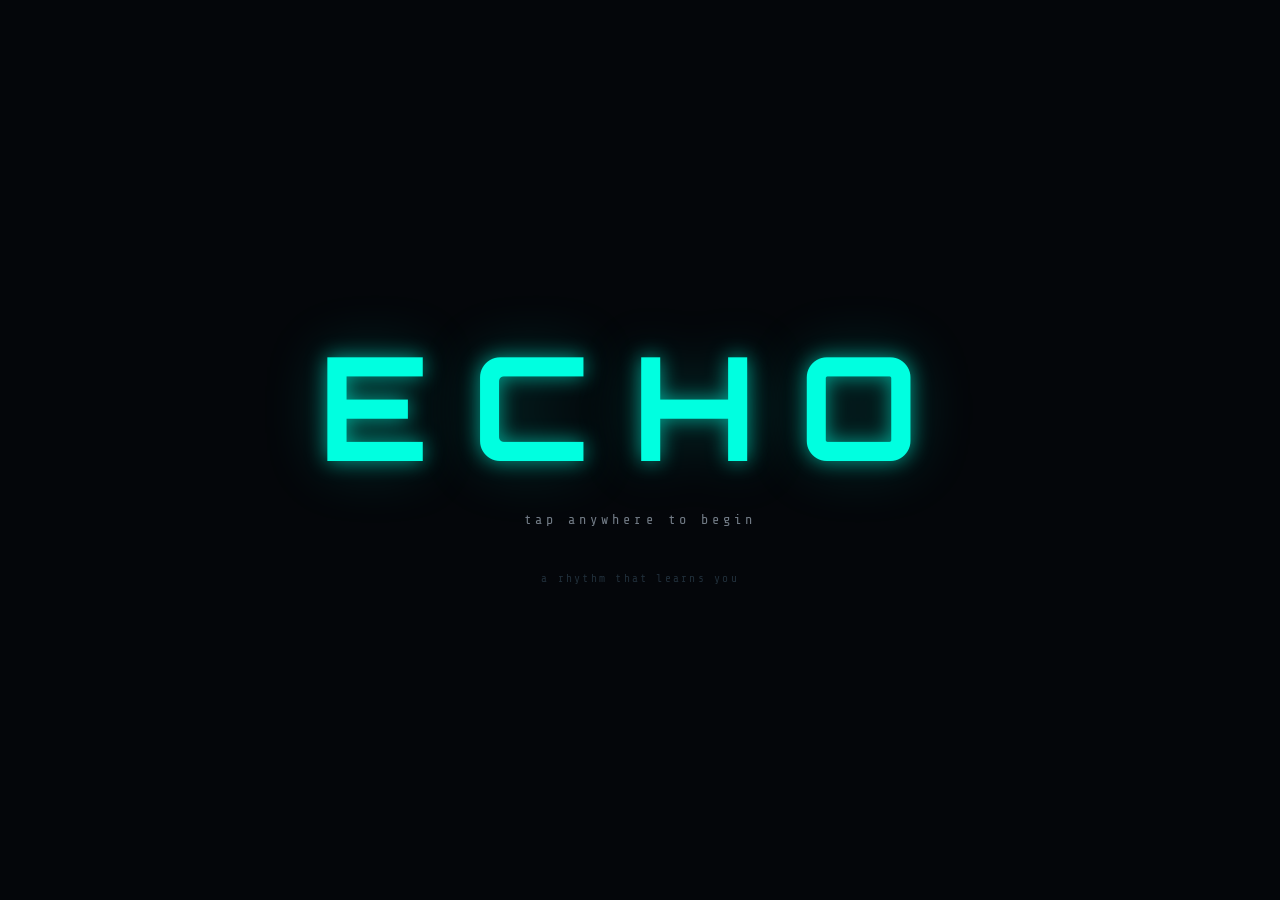
==== index.html @ 76edb0b3 "Initial commit - my game" ====
<!DOCTYPE html>
<html lang="en">
<head>
  <meta charset="UTF-8">
  <meta name="viewport" content="width=device-width, initial-scale=1.0, maximum-scale=1.0, user-scalable=no">
  <title>Echo</title>
  <meta name="theme-color" content="#000000">
  <meta name="description" content="A rhythm that learns you... then betrays you.">
  <link href="https://fonts.googleapis.com/css2?family=Orbitron:wght@400;600;700&family=Share+Tech+Mono&display=swap" rel="stylesheet">
  <link rel="stylesheet" href="style.css">
</head>
<body>

  <!-- ================= AUDIO UNLOCK OVERLAY ================= -->
  <div id="audio-overlay">
    <div id="overlay-inner">
      <div id="overlay-title">ECHO</div>
      <div id="overlay-sub">tap anywhere to begin</div>
      <div id="overlay-best"></div>
      <div id="overlay-hint">a rhythm that learns you</div>
    </div>
  </div>

  <!-- ================= APP ROOT ================= -->
  <div id="app">

    <!-- ================= BACKGROUND ================= -->
    <div id="background">
      <div id="vignette"></div>
      <div id="grid-lines"></div>
    </div>

    <!-- ================= HUD (TOP LEFT) ================= -->
    <div id="hud">
      <div class="stat">
        <div class="label">STREAK</div>
        <div id="streak" class="value">0</div>
      </div>
      <div class="stat">
        <div class="label">ACCURACY</div>
        <div id="accuracy" class="value">–</div>
      </div>
      <div class="stat">
        <div class="label">BEST</div>
        <div id="best" class="value">0</div>
      </div>
    </div>

    <!-- ================= DIFFICULTY LABEL (TOP CENTER) ================= -->
    <div id="diff-label-wrap">
      <div id="diff-label"></div>
    </div>

    <!-- ================= FAKE CHAT (RIGHT SIDE) ================= -->
    <div id="chat-layer">
      <div id="chat-title">LIVE</div>
      <div id="chat"></div>
    </div>

    <!-- ================= LEADERBOARD ================= -->
    <div id="leaderboard-layer">
      <div id="leaderboard-title">SYNC BOARD</div>
      <div id="leaderboard"></div>
    </div>

    <!-- ================= MAIN GAME AREA ================= -->
    <div id="game">
      <div id="center">
        <div id="ring-outer"></div>
        <!-- timing ring — shrinks inward to show beat timing -->
        <div id="timing-ring"></div>
        <div id="ring"></div>
        <div id="circle"></div>
        <div id="feedback">—</div>
      </div>
    </div>

    <!-- ================= PHASE MESSAGE ================= -->
    <div id="message-layer">
      <div id="message"></div>
    </div>

    <!-- ================= FLOW BAR ================= -->
    <div id="flow-bar-wrap">
      <div id="flow-label">FLOW</div>
      <div id="flow-track">
        <div id="flow-fill"></div>
      </div>
    </div>

    <!-- ================= END SCREEN ================= -->
    <div id="end-screen" class="hidden">
      <div id="end-content">
        <div id="end-title">we were close.</div>
        <div id="end-sub">you can try again.</div>
        <div id="end-stats">
          <span id="end-accuracy">–</span>
          <span id="end-best">–</span>
        </div>
        <button id="retry-btn">[ retry ]</button>
      </div>
    </div>

  </div><!-- /#app -->

  <script type="module" src="src/main.js"></script>

</body>
</html>
---- style.css ----
/* ================= VARIABLES ================= */
:root {
  --bg:        #04060a;
  --fg:        #ddeeff;
  --accent:    #00ffe0;
  --accent2:   #ff2d78;
  --mid:       #4a6a80;
  --dim:       rgba(255,255,255,0.07);
  --glow-cyan: 0 0 20px rgba(0,255,224,0.6), 0 0 60px rgba(0,255,224,0.25);
  --glow-pink: 0 0 20px rgba(255,45,120,0.6), 0 0 60px rgba(255,45,120,0.25);
  --font-main: 'Orbitron', sans-serif;
  --font-mono: 'Share Tech Mono', monospace;
}

/* ================= RESET ================= */
*, *::before, *::after {
  margin: 0;
  padding: 0;
  box-sizing: border-box;
}

/* ================= BASE ================= */
body {
  background: var(--bg);
  color: var(--fg);
  font-family: var(--font-main);
  overflow: hidden;
  width: 100vw;
  height: 100vh;
  cursor: crosshair;
  user-select: none;
}

/* scanlines */
body::after {
  content: '';
  position: fixed;
  inset: 0;
  background: repeating-linear-gradient(
    0deg,
    transparent,
    transparent 3px,
    rgba(0,0,0,0.1) 3px,
    rgba(0,0,0,0.1) 4px
  );
  pointer-events: none;
  z-index: 900;
}

/* ================= AUDIO OVERLAY ================= */
#audio-overlay {
  position: fixed;
  inset: 0;
  background: var(--bg);
  z-index: 9999;
  display: flex;
  align-items: center;
  justify-content: center;
  cursor: pointer;
  flex-direction: column;
}

#overlay-inner {
  text-align: center;
  display: flex;
  flex-direction: column;
  align-items: center;
  gap: 16px;
}

#overlay-title {
  font-family: var(--font-main);
  font-size: clamp(4rem, 14vw, 9rem);
  font-weight: 700;
  letter-spacing: 0.3em;
  color: var(--accent);
  text-shadow: var(--glow-cyan);
  animation: titlePulse 2.5s ease-in-out infinite;
}

@keyframes titlePulse {
  0%, 100% { opacity: 1; text-shadow: var(--glow-cyan); }
  50% { opacity: 0.7; text-shadow: 0 0 40px rgba(0,255,224,0.8), 0 0 100px rgba(0,255,224,0.3); }
}

#overlay-sub {
  font-family: var(--font-mono);
  font-size: 0.85rem;
  letter-spacing: 0.3em;
  color: var(--fg);
  opacity: 0.5;
  animation: blink 1.4s step-end infinite;
}

#overlay-hint {
  font-family: var(--font-mono);
  font-size: 0.7rem;
  letter-spacing: 0.2em;
  color: var(--mid);
  opacity: 0.4;
}

@keyframes blink {
  0%, 100% { opacity: 0.5; }
  50% { opacity: 0; }
}

/* ================= APP ROOT ================= */
#app {
  width: 100vw;
  height: 100vh;
  position: relative;
}

/* ================= BACKGROUND ================= */
#background {
  position: absolute;
  inset: 0;
  z-index: 0;
  pointer-events: none;
}

#vignette {
  position: absolute;
  inset: 0;
  background: radial-gradient(ellipse at center, transparent 35%, rgba(0,0,0,0.85) 100%);
}

#grid-lines {
  position: absolute;
  inset: 0;
  background-image:
    linear-gradient(rgba(0,255,224,0.03) 1px, transparent 1px),
    linear-gradient(90deg, rgba(0,255,224,0.03) 1px, transparent 1px);
  background-size: 60px 60px;
}

/* ================= GAME AREA ================= */
#game {
  position: absolute;
  inset: 0;
  z-index: 2;
  display: flex;
  justify-content: center;
  align-items: center;
  pointer-events: none;
}

#center {
  position: relative;
  display: flex;
  justify-content: center;
  align-items: center;
  width: 260px;
  height: 260px;
}

/* ================= RINGS ================= */
#ring-outer {
  position: absolute;
  width: 260px;
  height: 260px;
  border-radius: 50%;
  border: 1px solid rgba(0,255,224,0.08);
  transition: transform 0.3s ease, opacity 0.3s;
}

#ring {
  position: absolute;
  width: 210px;
  height: 210px;
  border-radius: 50%;
  border: 1.5px solid rgba(0,255,224,0.25);
  box-shadow:
    0 0 18px rgba(0,255,224,0.2),
    inset 0 0 18px rgba(0,255,224,0.05);
  transition: transform 0.12s ease-out, opacity 0.15s, box-shadow 0.15s;
}

.ring-pulse {
  transform: scale(1.15) !important;
  opacity: 0.6 !important;
  box-shadow:
    0 0 40px rgba(0,255,224,0.5),
    inset 0 0 20px rgba(0,255,224,0.1) !important;
}

/* ================= CIRCLE ================= */
#circle {
  width: 150px;
  height: 150px;
  border-radius: 50%;
  background: radial-gradient(circle at 40% 35%, #00ffe0 0%, #0044aa 50%, #000820 100%);
  box-shadow:
    0 0 30px rgba(0,255,224,0.4),
    0 0 80px rgba(0,100,255,0.2),
    inset 0 0 30px rgba(0,0,0,0.4);
  transition: transform 0.07s linear, box-shadow 0.12s ease;
  position: relative;
  z-index: 3;
}

.pulse {
  transform: scale(1.18) !important;
}

/* hit flash states */
.hit-perfect {
  box-shadow:
    0 0 50px rgba(0,255,200,0.9),
    0 0 120px rgba(0,255,200,0.4),
    inset 0 0 30px rgba(0,255,200,0.2) !important;
}

.hit-good {
  box-shadow:
    0 0 35px rgba(0,160,255,0.8),
    0 0 80px rgba(0,160,255,0.3),
    inset 0 0 20px rgba(0,160,255,0.1) !important;
}

.hit-miss {
  box-shadow:
    0 0 30px rgba(255,30,80,0.8),
    0 0 70px rgba(255,30,80,0.3),
    inset 0 0 20px rgba(255,30,80,0.1) !important;
}

/* ================= FEEDBACK TEXT ================= */
#feedback {
  position: absolute;
  top: calc(50% + 95px);
  left: 50%;
  transform: translateX(-50%);
  font-family: var(--font-mono);
  font-size: 0.75rem;
  letter-spacing: 0.25em;
  text-transform: uppercase;
  color: var(--fg);
  opacity: 0.55;
  white-space: nowrap;
  transition: opacity 0.2s;
  z-index: 4;
}

/* ================= HUD ================= */
#hud {
  position: absolute;
  top: 28px;
  left: 28px;
  z-index: 10;
  display: flex;
  flex-direction: column;
  gap: 18px;
}

.stat {
  display: flex;
  flex-direction: column;
  gap: 2px;
}

.label {
  font-size: 0.55rem;
  letter-spacing: 0.3em;
  color: var(--mid);
  opacity: 0.7;
}

.value {
  font-size: 1.6rem;
  font-weight: 600;
  color: var(--fg);
  letter-spacing: 0.05em;
  line-height: 1;
}

/* ================= CHAT ================= */
#chat-layer {
  position: absolute;
  top: 28px;
  right: 24px;
  width: 190px;
  text-align: right;
  z-index: 10;
  display: flex;
  flex-direction: column;
  gap: 8px;
}

#chat-title {
  font-size: 0.55rem;
  letter-spacing: 0.3em;
  color: var(--accent2);
  opacity: 0.6;
}

#chat {
  font-family: var(--font-mono);
  font-size: 0.72rem;
  line-height: 1.7;
  color: var(--fg);
  opacity: 0.45;
}

#chat div {
  animation: chatFade 0.3s ease;
}

@keyframes chatFade {
  from { opacity: 0; transform: translateY(4px); }
  to { opacity: 1; transform: translateY(0); }
}

/* ================= LEADERBOARD ================= */
#leaderboard-layer {
  position: absolute;
  bottom: 70px;
  right: 24px;
  text-align: right;
  z-index: 10;
  display: flex;
  flex-direction: column;
  gap: 6px;
}

#leaderboard-title {
  font-size: 0.55rem;
  letter-spacing: 0.3em;
  color: var(--accent);
  opacity: 0.5;
}

#leaderboard {
  font-family: var(--font-mono);
  font-size: 0.75rem;
  line-height: 1.8;
  color: var(--fg);
  opacity: 0.5;
}

/* ================= MESSAGE ================= */
#message-layer {
  position: absolute;
  bottom: 28px;
  width: 100%;
  text-align: center;
  z-index: 10;
  pointer-events: none;
}

#message {
  font-family: var(--font-mono);
  font-size: 0.75rem;
  letter-spacing: 0.25em;
  color: var(--fg);
  opacity: 0.35;
}

/* ================= FLOW BAR ================= */
#flow-bar-wrap {
  position: absolute;
  bottom: 28px;
  left: 28px;
  z-index: 10;
  display: flex;
  flex-direction: column;
  gap: 5px;
}

#flow-label {
  font-size: 0.55rem;
  letter-spacing: 0.3em;
  color: var(--mid);
  opacity: 0.6;
}

#flow-track {
  width: 80px;
  height: 3px;
  background: rgba(255,255,255,0.07);
  border-radius: 2px;
  overflow: hidden;
}

#flow-fill {
  height: 100%;
  width: 0%;
  background: linear-gradient(90deg, var(--accent), #00ccff);
  border-radius: 2px;
  transition: width 0.4s ease, background 0.4s;
  box-shadow: 0 0 8px rgba(0,255,224,0.6);
}

/* ================= END SCREEN ================= */
#end-screen {
  position: absolute;
  inset: 0;
  background: rgba(4,6,10,0.96);
  display: flex;
  justify-content: center;
  align-items: center;
  z-index: 500;
  animation: endFadeIn 0.6s ease;
}

@keyframes endFadeIn {
  from { opacity: 0; }
  to { opacity: 1; }
}

.hidden {
  display: none !important;
}

#end-content {
  text-align: center;
  display: flex;
  flex-direction: column;
  align-items: center;
  gap: 16px;
}

#end-title {
  font-size: clamp(1.5rem, 5vw, 2.8rem);
  font-weight: 700;
  letter-spacing: 0.1em;
  color: var(--fg);
}

#end-sub {
  font-family: var(--font-mono);
  font-size: 0.8rem;
  letter-spacing: 0.2em;
  color: var(--mid);
}

#end-stats {
  font-family: var(--font-mono);
  font-size: 0.75rem;
  letter-spacing: 0.2em;
  color: var(--accent);
  opacity: 0.7;
  display: flex;
  gap: 24px;
}

#retry-btn {
  margin-top: 8px;
  padding: 12px 32px;
  background: transparent;
  border: 1px solid rgba(0,255,224,0.4);
  color: var(--accent);
  font-family: var(--font-main);
  font-size: 0.75rem;
  letter-spacing: 0.3em;
  cursor: pointer;
  transition: background 0.2s, box-shadow 0.2s, border-color 0.2s;
}

#retry-btn:hover {
  background: rgba(0,255,224,0.08);
  border-color: var(--accent);
  box-shadow: 0 0 20px rgba(0,255,224,0.2);
}

/* ================= GLITCH ================= */
.glitch {
  animation: glitchAnim 0.18s steps(2) forwards;
}

@keyframes glitchAnim {
  0%   { transform: translate(3px, -2px) skewX(1deg); filter: hue-rotate(20deg); }
  33%  { transform: translate(-3px, 2px) skewX(-1deg); filter: hue-rotate(-20deg); }
  66%  { transform: translate(2px, 1px); filter: hue-rotate(10deg); }
  100% { transform: translate(0, 0); filter: none; }
}

/* ================= DISTORT ================= */
.distort {
  animation: distortAnim 0.22s ease forwards;
}

@keyframes distortAnim {
  0%   { filter: blur(0px) brightness(1); }
  40%  { filter: blur(3px) brightness(1.3); }
  100% { filter: blur(0px) brightness(1); }
}

/* ================= TIMING RING ================= */
#timing-ring {
  position: absolute;
  width: 260px;
  height: 260px;
  border-radius: 50%;
  border: 2px solid rgba(0,255,224,0.7);
  box-shadow: 0 0 12px rgba(0,255,224,0.4), inset 0 0 8px rgba(0,255,224,0.1);
  pointer-events: none;
  opacity: 0;
  z-index: 2;
  /* position/size driven by JS — no CSS transition so JS rAF is smooth */
}

/* ================= DIFFICULTY LABEL ================= */
#diff-label-wrap {
  position: absolute;
  top: 28px;
  left: 50%;
  transform: translateX(-50%);
  z-index: 10;
  text-align: center;
  pointer-events: none;
}

#diff-label {
  font-family: var(--font-mono);
  font-size: 0.6rem;
  letter-spacing: 0.35em;
  color: var(--accent);
  opacity: 0;
}

.diff-pop {
  animation: diffPop 1.8s ease forwards !important;
}

@keyframes diffPop {
  0%   { opacity: 0; transform: translateY(-6px); }
  15%  { opacity: 0.9; transform: translateY(0); }
  70%  { opacity: 0.7; }
  100% { opacity: 0; }
}

/* ================= OVERLAY BEST SCORE ================= */
#overlay-best {
  font-family: var(--font-mono);
  font-size: 0.72rem;
  letter-spacing: 0.25em;
  color: var(--accent);
  opacity: 0.55;
  min-height: 1.2em;
}

/* ================= MOBILE RESPONSIVE ================= */
@media (max-width: 480px) {
  #hud {
    top: 16px;
    left: 16px;
    gap: 12px;
  }

  .value {
    font-size: 1.2rem;
  }

  #chat-layer {
    display: none; /* hide chat on small screens — not enough room */
  }

  #leaderboard-layer {
    bottom: 60px;
    right: 14px;
    font-size: 0.65rem;
  }

  #center {
    width: 200px;
    height: 200px;
  }

  #ring-outer {
    width: 200px;
    height: 200px;
  }

  #ring {
    width: 160px;
    height: 160px;
  }

  #circle {
    width: 110px;
    height: 110px;
  }

  #timing-ring {
    width: 200px;
    height: 200px;
  }

  #feedback {
    top: calc(50% + 75px);
    font-size: 0.65rem;
  }

  #flow-bar-wrap {
    bottom: 16px;
    left: 16px;
  }

  #message-layer {
    bottom: 16px;
  }

  #diff-label-wrap {
    top: 16px;
  }
}
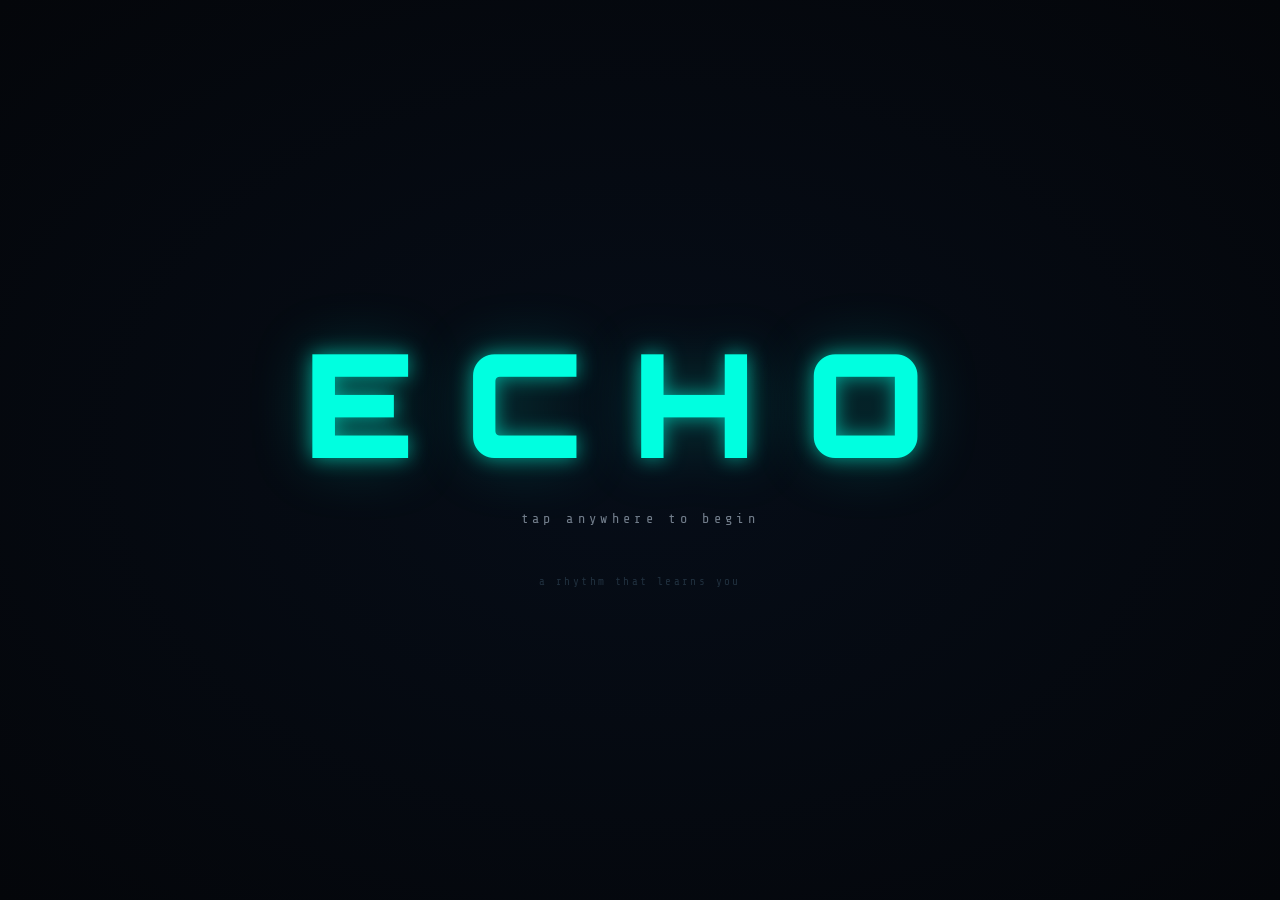
==== commit 07ea9309: "Initial commit - my game" ====
--- a/index.html
+++ b/index.html
@@ -6,12 +6,12 @@
   <title>Echo</title>
   <meta name="theme-color" content="#000000">
   <meta name="description" content="A rhythm that learns you... then betrays you.">
-  <link href="https://fonts.googleapis.com/css2?family=Orbitron:wght@400;600;700&family=Share+Tech+Mono&display=swap" rel="stylesheet">
+  <link href="https://fonts.googleapis.com/css2?family=Orbitron:wght@400;600;700;900&family=Share+Tech+Mono&display=swap" rel="stylesheet">
   <link rel="stylesheet" href="style.css">
 </head>
 <body>
 
-  <!-- ================= AUDIO UNLOCK OVERLAY ================= -->
+  <!-- AUDIO OVERLAY -->
   <div id="audio-overlay">
     <div id="overlay-inner">
       <div id="overlay-title">ECHO</div>
@@ -21,53 +21,68 @@
     </div>
   </div>
 
-  <!-- ================= APP ROOT ================= -->
   <div id="app">
 
-    <!-- ================= BACKGROUND ================= -->
+    <!-- BACKGROUND -->
     <div id="background">
       <div id="vignette"></div>
       <div id="grid-lines"></div>
-    </div>
-
-    <!-- ================= HUD (TOP LEFT) ================= -->
+      <canvas id="particle-canvas"></canvas>
+    </div>
+
+    <!-- ═══════════ TOP STRIP ═══════════ -->
+    <!-- HUD: top-left -->
     <div id="hud">
       <div class="stat">
         <div class="label">STREAK</div>
         <div id="streak" class="value">0</div>
       </div>
       <div class="stat">
+        <div class="label">BEST</div>
+        <div id="best" class="value">0</div>
+      </div>
+      <div class="stat">
         <div class="label">ACCURACY</div>
         <div id="accuracy" class="value">–</div>
       </div>
       <div class="stat">
-        <div class="label">BEST</div>
-        <div id="best" class="value">0</div>
-      </div>
-    </div>
-
-    <!-- ================= DIFFICULTY LABEL (TOP CENTER) ================= -->
+        <div class="label">SPEED</div>
+        <div id="click-speed" class="value speed-val">–</div>
+      </div>
+    </div>
+
+    <!-- Diff label: top-center -->
     <div id="diff-label-wrap">
       <div id="diff-label"></div>
     </div>
 
-    <!-- ================= FAKE CHAT (RIGHT SIDE) ================= -->
+    <!-- Chat: top-right -->
     <div id="chat-layer">
       <div id="chat-title">LIVE</div>
       <div id="chat"></div>
     </div>
 
-    <!-- ================= LEADERBOARD ================= -->
+    <!-- ═══════════ LEFT SIDE ═══════════ -->
+    <!-- Flow bar: left, vertically centered -->
+    <div id="flow-bar-wrap">
+      <div id="flow-label">FLOW</div>
+      <div id="flow-track">
+        <div id="flow-fill"></div>
+      </div>
+      <div id="flow-pct">0%</div>
+    </div>
+
+    <!-- ═══════════ RIGHT SIDE ═══════════ -->
+    <!-- Leaderboard: right, vertically centered -->
     <div id="leaderboard-layer">
       <div id="leaderboard-title">SYNC BOARD</div>
       <div id="leaderboard"></div>
     </div>
 
-    <!-- ================= MAIN GAME AREA ================= -->
+    <!-- ═══════════ CENTER ═══════════ -->
     <div id="game">
       <div id="center">
         <div id="ring-outer"></div>
-        <!-- timing ring — shrinks inward to show beat timing -->
         <div id="timing-ring"></div>
         <div id="ring"></div>
         <div id="circle"></div>
@@ -75,20 +90,81 @@
       </div>
     </div>
 
-    <!-- ================= PHASE MESSAGE ================= -->
+    <!-- Combo burst: floats above circle -->
+    <div id="combo-burst"></div>
+
+    <!-- Phase message: just below center -->
     <div id="message-layer">
       <div id="message"></div>
     </div>
 
-    <!-- ================= FLOW BAR ================= -->
-    <div id="flow-bar-wrap">
-      <div id="flow-label">FLOW</div>
-      <div id="flow-track">
-        <div id="flow-fill"></div>
-      </div>
-    </div>
-
-    <!-- ================= END SCREEN ================= -->
+    <!-- ═══════════ BOTTOM-LEFT: FACT STRIP ═══════════ -->
+    <!-- Anchored to bottom-left, width ~40%, does NOT touch right side -->
+    <div id="fact-strip">
+      <button id="fact-btn" title="New fact">⟳</button>
+      <div id="fact-text">loading transmission...</div>
+    </div>
+
+    <!-- ═══════════ BOTTOM-RIGHT: NAV PILLS ═══════════ -->
+    <!-- Floating pill nav anchored to bottom-right, does NOT touch left side -->
+    <nav id="bottom-nav">
+      <button class="nav-btn nav-active" id="nav-play">
+        <span class="nav-icon">◈</span>
+        <span class="nav-label">PLAY</span>
+      </button>
+      <button class="nav-btn" id="nav-tutorial">
+        <span class="nav-icon">◎</span>
+        <span class="nav-label">HOW</span>
+      </button>
+      <button class="nav-btn" id="nav-about">
+        <span class="nav-icon">◇</span>
+        <span class="nav-label">INFO</span>
+      </button>
+    </nav>
+
+    <!-- ═══════════ PANEL (slides up from bottom-right nav) ═══════════ -->
+    <div id="panel-wrap" class="hidden panel-animate">
+
+      <div id="panel-tutorial" class="panel hidden">
+        <div class="panel-header">// HOW TO PLAY</div>
+        <div class="panel-body">
+          <div class="tut-step"><div class="tut-num">01</div><div class="tut-text"><strong>watch the ring</strong> — it shrinks toward the circle. That's your beat cue.</div></div>
+          <div class="tut-step"><div class="tut-num">02</div><div class="tut-text"><strong>tap</strong> when the ring reaches the circle. Closer = higher rating.</div></div>
+          <div class="tut-step"><div class="tut-num">03</div><div class="tut-text"><strong>perfect</strong> &lt;90ms · <strong>good</strong> &lt;210ms · otherwise <strong>miss</strong>.</div></div>
+          <div class="tut-step"><div class="tut-num">04</div><div class="tut-text"><strong>flow</strong> rises with hits, drops on misses. High flow = faster beats + tighter windows.</div></div>
+          <div class="tut-step"><div class="tut-num">05</div><div class="tut-text"><strong>streak 20</strong> = win. Too many misses = echo fades.</div></div>
+          <div class="tut-step"><div class="tut-num">✦</div><div class="tut-text">5 perfects in a row triggers a <strong>combo burst</strong>.</div></div>
+          <div class="tut-step"><div class="tut-num">★</div><div class="tut-text"><strong>⟳</strong> bottom-left = random fact mid-game.</div></div>
+        </div>
+      </div>
+
+      <div id="panel-about" class="panel hidden">
+        <div class="panel-header">// ABOUT</div>
+        <div class="panel-body">
+          <div class="about-title">ECHO</div>
+          <div class="about-sub">a rhythm that learns you... then betrays you.</div>
+          <div class="about-section">
+            <div class="about-label">WHAT</div>
+            <div class="about-text">Minimalist rhythm game — vanilla JS, Web Audio API, zero libraries. Every sound is synthesised live in your browser.</div>
+          </div>
+          <div class="about-section">
+            <div class="about-label">DIFFICULTY</div>
+            <div class="about-text">5 tiers: SYNC I → OVERLOAD. Flow state drives speed and timing window size. It adapts to you.</div>
+          </div>
+          <div class="about-section">
+            <div class="about-label">FACT STRIP</div>
+            <div class="about-text">Pulls live facts from the Useless Facts API. Offline? Falls back to built-in set silently.</div>
+          </div>
+          <div class="about-section">
+            <div class="about-label">STACK</div>
+            <div class="about-text">HTML · CSS · Vanilla JS · Web Audio API</div>
+          </div>
+        </div>
+      </div>
+
+    </div>
+
+    <!-- END SCREEN -->
     <div id="end-screen" class="hidden">
       <div id="end-content">
         <div id="end-title">we were close.</div>
@@ -101,9 +177,51 @@
       </div>
     </div>
 
-  </div><!-- /#app -->
+  </div>
 
   <script type="module" src="src/main.js"></script>
+
+  <!-- Particle background -->
+  <script>
+    window.addEventListener("DOMContentLoaded", () => {
+      const canvas = document.getElementById("particle-canvas");
+      const ctx    = canvas.getContext("2d");
+      let W, H, particles = [];
+
+      function resize() {
+        W = canvas.width  = window.innerWidth;
+        H = canvas.height = window.innerHeight;
+      }
+
+      function rand(a, b) { return a + Math.random() * (b - a); }
+
+      function initParticles() {
+        particles = Array.from({ length: 38 }, () => ({
+          x: rand(0, W), y: rand(0, H),
+          vx: rand(-0.15, 0.15), vy: rand(-0.18, -0.04),
+          r: rand(0.5, 1.8), alpha: rand(0.04, 0.18),
+        }));
+      }
+
+      function draw() {
+        ctx.clearRect(0, 0, W, H);
+        for (const p of particles) {
+          p.x += p.vx; p.y += p.vy;
+          if (p.y < -4) { p.y = H + 4; p.x = rand(0, W); }
+          ctx.beginPath();
+          ctx.arc(p.x, p.y, p.r, 0, Math.PI * 2);
+          ctx.fillStyle = `rgba(0,255,224,${p.alpha})`;
+          ctx.fill();
+        }
+        requestAnimationFrame(draw);
+      }
+
+      resize();
+      initParticles();
+      draw();
+      window.addEventListener("resize", () => { resize(); initParticles(); });
+    });
+  </script>
 
 </body>
 </html>
--- a/style.css
+++ b/style.css
@@ -10,14 +10,16 @@
   --glow-pink: 0 0 20px rgba(255,45,120,0.6), 0 0 60px rgba(255,45,120,0.25);
   --font-main: 'Orbitron', sans-serif;
   --font-mono: 'Share Tech Mono', monospace;
+
+  /* Layout zones — single source of truth */
+  --nav-h:      52px;   /* bottom nav pill height */
+  --fact-h:     38px;   /* fact strip height */
+  --top-h:      28px;   /* top clearance */
+  --side-pad:   22px;   /* left/right padding for side widgets */
 }
 
 /* ================= RESET ================= */
-*, *::before, *::after {
-  margin: 0;
-  padding: 0;
-  box-sizing: border-box;
-}
+*, *::before, *::after { margin: 0; padding: 0; box-sizing: border-box; }
 
 /* ================= BASE ================= */
 body {
@@ -31,17 +33,15 @@
   user-select: none;
 }
 
-/* scanlines */
+/* scanlines overlay */
 body::after {
   content: '';
   position: fixed;
   inset: 0;
   background: repeating-linear-gradient(
     0deg,
-    transparent,
-    transparent 3px,
-    rgba(0,0,0,0.1) 3px,
-    rgba(0,0,0,0.1) 4px
+    transparent, transparent 3px,
+    rgba(0,0,0,0.08) 3px, rgba(0,0,0,0.08) 4px
   );
   pointer-events: none;
   z-index: 900;
@@ -51,7 +51,7 @@
 #audio-overlay {
   position: fixed;
   inset: 0;
-  background: var(--bg);
+  background: radial-gradient(ellipse at center, #060d18 0%, #04060a 100%);
   z-index: 9999;
   display: flex;
   align-items: center;
@@ -65,44 +65,53 @@
   display: flex;
   flex-direction: column;
   align-items: center;
-  gap: 16px;
+  gap: 18px;
 }
 
 #overlay-title {
   font-family: var(--font-main);
   font-size: clamp(4rem, 14vw, 9rem);
-  font-weight: 700;
-  letter-spacing: 0.3em;
+  font-weight: 900;
+  letter-spacing: 0.35em;
   color: var(--accent);
   text-shadow: var(--glow-cyan);
   animation: titlePulse 2.5s ease-in-out infinite;
 }
 
 @keyframes titlePulse {
-  0%, 100% { opacity: 1; text-shadow: var(--glow-cyan); }
-  50% { opacity: 0.7; text-shadow: 0 0 40px rgba(0,255,224,0.8), 0 0 100px rgba(0,255,224,0.3); }
+  0%,100% { opacity:1; text-shadow: var(--glow-cyan); }
+  50%     { opacity:0.75; text-shadow: 0 0 50px rgba(0,255,224,0.9), 0 0 120px rgba(0,255,224,0.35); }
 }
 
 #overlay-sub {
   font-family: var(--font-mono);
   font-size: 0.85rem;
-  letter-spacing: 0.3em;
+  letter-spacing: 0.32em;
   color: var(--fg);
   opacity: 0.5;
   animation: blink 1.4s step-end infinite;
 }
 
+#overlay-best {
+  font-family: var(--font-mono);
+  font-size: 0.7rem;
+  letter-spacing: 0.22em;
+  color: var(--accent);
+  opacity: 0.5;
+  min-height: 1.1em;
+}
+
 #overlay-hint {
   font-family: var(--font-mono);
-  font-size: 0.7rem;
-  letter-spacing: 0.2em;
+  font-size: 0.68rem;
+  letter-spacing: 0.22em;
   color: var(--mid);
-  opacity: 0.4;
+  opacity: 0.38;
 }
 
 @keyframes blink {
-  0%, 100% { opacity: 0.5; }
-  50% { opacity: 0; }
+  0%,100% { opacity:0.5; }
+  50%     { opacity:0; }
 }
 
 /* ================= APP ROOT ================= */
@@ -123,19 +132,208 @@
 #vignette {
   position: absolute;
   inset: 0;
-  background: radial-gradient(ellipse at center, transparent 35%, rgba(0,0,0,0.85) 100%);
+  background: radial-gradient(ellipse at center, transparent 30%, rgba(0,0,0,0.9) 100%);
 }
 
 #grid-lines {
   position: absolute;
   inset: 0;
   background-image:
-    linear-gradient(rgba(0,255,224,0.03) 1px, transparent 1px),
-    linear-gradient(90deg, rgba(0,255,224,0.03) 1px, transparent 1px);
-  background-size: 60px 60px;
-}
-
-/* ================= GAME AREA ================= */
+    linear-gradient(rgba(0,255,224,0.025) 1px, transparent 1px),
+    linear-gradient(90deg, rgba(0,255,224,0.025) 1px, transparent 1px);
+  background-size: 55px 55px;
+}
+
+/* animated particle canvas */
+#particle-canvas {
+  position: absolute;
+  inset: 0;
+  width: 100%;
+  height: 100%;
+  opacity: 0.6;
+}
+
+/* ================= HUD — top-left ================= */
+#hud {
+  position: absolute;
+  top: var(--top-h);
+  left: var(--side-pad);
+  z-index: 10;
+  display: flex;
+  flex-direction: column;
+  gap: 14px;
+}
+
+.stat {
+  display: flex;
+  flex-direction: column;
+  gap: 1px;
+}
+
+.label {
+  font-size: 0.48rem;
+  letter-spacing: 0.32em;
+  color: var(--mid);
+  opacity: 0.75;
+}
+
+.value {
+  font-size: 1.5rem;
+  font-weight: 700;
+  color: var(--fg);
+  letter-spacing: 0.04em;
+  line-height: 1;
+}
+
+/* click speed value — colour set by JS */
+.speed-val {
+  font-size: 1.1rem;
+  transition: color 0.25s ease;
+}
+
+/* ================= DIFF LABEL — top-center ================= */
+#diff-label-wrap {
+  position: absolute;
+  top: var(--top-h);
+  left: 50%;
+  transform: translateX(-50%);
+  z-index: 10;
+  pointer-events: none;
+  text-align: center;
+}
+
+#diff-label {
+  font-family: var(--font-mono);
+  font-size: 0.56rem;
+  letter-spacing: 0.42em;
+  color: var(--accent);
+  opacity: 0;
+  text-shadow: var(--glow-cyan);
+}
+
+.diff-pop {
+  animation: diffPop 2.2s ease forwards !important;
+}
+
+@keyframes diffPop {
+  0%   { opacity:0;   transform:translateY(-6px); }
+  12%  { opacity:1;   transform:translateY(0); }
+  70%  { opacity:0.7; }
+  100% { opacity:0; }
+}
+
+/* ================= CHAT — top-right ================= */
+#chat-layer {
+  position: absolute;
+  top: var(--top-h);
+  right: var(--side-pad);
+  width: 180px;
+  text-align: right;
+  z-index: 10;
+  display: flex;
+  flex-direction: column;
+  gap: 7px;
+}
+
+#chat-title {
+  font-size: 0.48rem;
+  letter-spacing: 0.32em;
+  color: var(--accent2);
+  opacity: 0.6;
+}
+
+#chat {
+  font-family: var(--font-mono);
+  font-size: 0.68rem;
+  line-height: 1.75;
+  color: var(--fg);
+  opacity: 0.42;
+}
+
+#chat div { animation: chatFade 0.3s ease; }
+
+@keyframes chatFade {
+  from { opacity:0; transform:translateY(5px); }
+  to   { opacity:1; transform:translateY(0); }
+}
+
+/* ================= FLOW BAR — left side, vertically centered ================= */
+#flow-bar-wrap {
+  position: absolute;
+  left: var(--side-pad);
+  top: 50%;
+  transform: translateY(-50%);
+  z-index: 10;
+  display: flex;
+  flex-direction: column;
+  align-items: flex-start;
+  gap: 6px;
+}
+
+#flow-label {
+  font-size: 0.48rem;
+  letter-spacing: 0.32em;
+  color: var(--mid);
+  opacity: 0.65;
+}
+
+#flow-track {
+  width: 4px;
+  height: 120px;
+  background: rgba(255,255,255,0.06);
+  border-radius: 2px;
+  overflow: hidden;
+  display: flex;
+  flex-direction: column;
+  justify-content: flex-end;
+}
+
+#flow-fill {
+  width: 100%;
+  height: 0%;
+  background: linear-gradient(180deg, #00ccff, #00ffe0);
+  border-radius: 2px;
+  transition: height 0.4s ease, background 0.4s;
+  box-shadow: 0 0 10px rgba(0,255,224,0.7);
+}
+
+#flow-pct {
+  font-family: var(--font-mono);
+  font-size: 0.48rem;
+  color: var(--accent);
+  opacity: 0.5;
+  letter-spacing: 0.1em;
+}
+
+/* ================= LEADERBOARD — right side, vertically centered ================= */
+#leaderboard-layer {
+  position: absolute;
+  right: var(--side-pad);
+  top: 50%;
+  transform: translateY(-50%);
+  text-align: right;
+  z-index: 10;
+  display: flex;
+  flex-direction: column;
+  gap: 6px;
+}
+
+#leaderboard-title {
+  font-size: 0.48rem;
+  letter-spacing: 0.32em;
+  color: var(--accent);
+  opacity: 0.45;
+}
+
+#leaderboard {
+  font-family: var(--font-mono);
+  font-size: 0.72rem;
+  line-height: 1.9;
+  color: var(--fg);
+  opacity: 0.48;
+}
+
+/* ================= GAME AREA — center ================= */
 #game {
   position: absolute;
   inset: 0;
@@ -161,7 +359,7 @@
   width: 260px;
   height: 260px;
   border-radius: 50%;
-  border: 1px solid rgba(0,255,224,0.08);
+  border: 1px solid rgba(0,255,224,0.1);
   transition: transform 0.3s ease, opacity 0.3s;
 }
 
@@ -170,19 +368,33 @@
   width: 210px;
   height: 210px;
   border-radius: 50%;
-  border: 1.5px solid rgba(0,255,224,0.25);
+  border: 1.5px solid rgba(0,255,224,0.28);
   box-shadow:
-    0 0 18px rgba(0,255,224,0.2),
-    inset 0 0 18px rgba(0,255,224,0.05);
+    0 0 22px rgba(0,255,224,0.22),
+    inset 0 0 22px rgba(0,255,224,0.06);
   transition: transform 0.12s ease-out, opacity 0.15s, box-shadow 0.15s;
 }
 
 .ring-pulse {
-  transform: scale(1.15) !important;
-  opacity: 0.6 !important;
+  transform: scale(1.16) !important;
+  opacity: 0.65 !important;
   box-shadow:
-    0 0 40px rgba(0,255,224,0.5),
-    inset 0 0 20px rgba(0,255,224,0.1) !important;
+    0 0 50px rgba(0,255,224,0.55),
+    inset 0 0 24px rgba(0,255,224,0.12) !important;
+}
+
+/* ================= TIMING RING ================= */
+/* size + opacity driven entirely by JS rAF — no CSS transition */
+#timing-ring {
+  position: absolute;
+  width: 260px;
+  height: 260px;
+  border-radius: 50%;
+  border: 2px solid rgba(0,255,224,0.8);
+  box-shadow: 0 0 16px rgba(0,255,224,0.4), inset 0 0 10px rgba(0,255,224,0.1);
+  pointer-events: none;
+  opacity: 0;
+  z-index: 2;
 }
 
 /* ================= CIRCLE ================= */
@@ -190,159 +402,94 @@
   width: 150px;
   height: 150px;
   border-radius: 50%;
-  background: radial-gradient(circle at 40% 35%, #00ffe0 0%, #0044aa 50%, #000820 100%);
+  background: radial-gradient(circle at 38% 32%,
+    #00ffe0 0%,
+    #0066cc 40%,
+    #002055 70%,
+    #000820 100%);
   box-shadow:
-    0 0 30px rgba(0,255,224,0.4),
-    0 0 80px rgba(0,100,255,0.2),
-    inset 0 0 30px rgba(0,0,0,0.4);
+    0 0 35px rgba(0,255,224,0.45),
+    0 0 90px rgba(0,100,255,0.22),
+    inset 0 0 35px rgba(0,0,0,0.5);
   transition: transform 0.07s linear, box-shadow 0.12s ease;
   position: relative;
   z-index: 3;
 }
 
-.pulse {
-  transform: scale(1.18) !important;
-}
-
-/* hit flash states */
+.pulse { transform: scale(1.19) !important; }
+
 .hit-perfect {
   box-shadow:
-    0 0 50px rgba(0,255,200,0.9),
-    0 0 120px rgba(0,255,200,0.4),
-    inset 0 0 30px rgba(0,255,200,0.2) !important;
+    0 0 55px rgba(0,255,200,0.95),
+    0 0 130px rgba(0,255,200,0.45),
+    inset 0 0 35px rgba(0,255,200,0.22) !important;
 }
 
 .hit-good {
   box-shadow:
-    0 0 35px rgba(0,160,255,0.8),
-    0 0 80px rgba(0,160,255,0.3),
-    inset 0 0 20px rgba(0,160,255,0.1) !important;
+    0 0 38px rgba(0,160,255,0.85),
+    0 0 90px rgba(0,160,255,0.32),
+    inset 0 0 22px rgba(0,160,255,0.12) !important;
 }
 
 .hit-miss {
   box-shadow:
-    0 0 30px rgba(255,30,80,0.8),
-    0 0 70px rgba(255,30,80,0.3),
-    inset 0 0 20px rgba(255,30,80,0.1) !important;
-}
-
-/* ================= FEEDBACK TEXT ================= */
+    0 0 32px rgba(255,30,80,0.85),
+    0 0 80px rgba(255,30,80,0.32),
+    inset 0 0 22px rgba(255,30,80,0.12) !important;
+}
+
+/* ================= FEEDBACK ================= */
 #feedback {
   position: absolute;
-  top: calc(50% + 95px);
+  top: calc(50% + 98px);
   left: 50%;
   transform: translateX(-50%);
   font-family: var(--font-mono);
-  font-size: 0.75rem;
-  letter-spacing: 0.25em;
+  font-size: 0.72rem;
+  letter-spacing: 0.28em;
   text-transform: uppercase;
   color: var(--fg);
-  opacity: 0.55;
+  opacity: 0.5;
   white-space: nowrap;
   transition: opacity 0.2s;
   z-index: 4;
 }
 
-/* ================= HUD ================= */
-#hud {
-  position: absolute;
-  top: 28px;
-  left: 28px;
-  z-index: 10;
-  display: flex;
-  flex-direction: column;
-  gap: 18px;
-}
-
-.stat {
-  display: flex;
-  flex-direction: column;
-  gap: 2px;
-}
-
-.label {
-  font-size: 0.55rem;
-  letter-spacing: 0.3em;
-  color: var(--mid);
-  opacity: 0.7;
-}
-
-.value {
-  font-size: 1.6rem;
-  font-weight: 600;
-  color: var(--fg);
-  letter-spacing: 0.05em;
-  line-height: 1;
-}
-
-/* ================= CHAT ================= */
-#chat-layer {
-  position: absolute;
-  top: 28px;
-  right: 24px;
-  width: 190px;
-  text-align: right;
-  z-index: 10;
-  display: flex;
-  flex-direction: column;
-  gap: 8px;
-}
-
-#chat-title {
-  font-size: 0.55rem;
-  letter-spacing: 0.3em;
+/* ================= COMBO BURST ================= */
+#combo-burst {
+  position: absolute;
+  /* sits above the circle — game is centered so we use fixed positioning from center */
+  top: calc(50% - 168px);
+  left: 50%;
+  transform: translateX(-50%);
+  font-family: var(--font-mono);
+  font-size: 0.72rem;
+  letter-spacing: 0.32em;
   color: var(--accent2);
-  opacity: 0.6;
-}
-
-#chat {
-  font-family: var(--font-mono);
-  font-size: 0.72rem;
-  line-height: 1.7;
-  color: var(--fg);
-  opacity: 0.45;
-}
-
-#chat div {
-  animation: chatFade 0.3s ease;
-}
-
-@keyframes chatFade {
-  from { opacity: 0; transform: translateY(4px); }
-  to { opacity: 1; transform: translateY(0); }
-}
-
-/* ================= LEADERBOARD ================= */
-#leaderboard-layer {
-  position: absolute;
-  bottom: 70px;
-  right: 24px;
-  text-align: right;
-  z-index: 10;
-  display: flex;
-  flex-direction: column;
-  gap: 6px;
-}
-
-#leaderboard-title {
-  font-size: 0.55rem;
-  letter-spacing: 0.3em;
-  color: var(--accent);
-  opacity: 0.5;
-}
-
-#leaderboard {
-  font-family: var(--font-mono);
-  font-size: 0.75rem;
-  line-height: 1.8;
-  color: var(--fg);
-  opacity: 0.5;
+  text-shadow: var(--glow-pink);
+  white-space: nowrap;
+  z-index: 15;
+  pointer-events: none;
+  opacity: 0;
+}
+
+.combo-pop {
+  animation: comboPop 1.15s cubic-bezier(0.22,1,0.36,1) forwards !important;
+}
+
+@keyframes comboPop {
+  0%   { opacity:0;    transform:translateX(-50%) scale(0.7)  translateY(10px); }
+  18%  { opacity:1;    transform:translateX(-50%) scale(1.1)  translateY(0); }
+  65%  { opacity:0.85; }
+  100% { opacity:0;    transform:translateX(-50%) scale(1)    translateY(-14px); }
 }
 
 /* ================= MESSAGE ================= */
 #message-layer {
   position: absolute;
-  bottom: 28px;
+  /* sits just below the game circle — game center is ~50%, circle radius ~75px */
+  top: calc(50% + 145px);
   width: 100%;
   text-align: center;
   z-index: 10;
@@ -351,46 +498,194 @@
 
 #message {
   font-family: var(--font-mono);
-  font-size: 0.75rem;
-  letter-spacing: 0.25em;
-  color: var(--fg);
-  opacity: 0.35;
-}
-
-/* ================= FLOW BAR ================= */
-#flow-bar-wrap {
-  position: absolute;
-  bottom: 28px;
-  left: 28px;
-  z-index: 10;
-  display: flex;
-  flex-direction: column;
-  gap: 5px;
-}
-
-#flow-label {
+  font-size: 0.72rem;
+  letter-spacing: 0.26em;
+  color: var(--fg);
+  opacity: 0.32;
+}
+
+/* ================= FACT STRIP — bottom-left ================= */
+/*
+  Anchored bottom-left. Max-width ~42vw so it never touches the right-side nav.
+  Height is var(--fact-h). Flow bar is on the left side vertically centered,
+  so it won't collide with this.
+*/
+#fact-strip {
+  position: absolute;
+  bottom: 14px;
+  left: var(--side-pad);
+  max-width: 42vw;
+  height: var(--fact-h);
+  z-index: 20;
+  display: flex;
+  align-items: center;
+  gap: 9px;
+  padding: 0 12px 0 10px;
+  background: rgba(4,6,10,0.82);
+  border: 1px solid rgba(0,255,224,0.1);
+  border-radius: 20px;
+  backdrop-filter: blur(10px);
+  pointer-events: all;
+}
+
+#fact-btn {
+  flex-shrink: 0;
+  background: transparent;
+  border: 1px solid rgba(0,255,224,0.3);
+  color: var(--accent);
+  font-size: 0.85rem;
+  width: 24px;
+  height: 24px;
+  border-radius: 50%;
+  cursor: pointer;
+  display: flex;
+  align-items: center;
+  justify-content: center;
+  transition: background 0.2s, box-shadow 0.2s;
+  padding: 0;
+  line-height: 1;
+}
+
+#fact-btn:hover {
+  background: rgba(0,255,224,0.12);
+  box-shadow: 0 0 10px rgba(0,255,224,0.35);
+}
+
+#fact-text {
+  font-family: var(--font-mono);
+  font-size: 0.58rem;
+  color: var(--fg);
+  opacity: 0.42;
+  letter-spacing: 0.06em;
+  line-height: 1.3;
+  /* clip long text with ellipsis — user can read on hover */
+  overflow: hidden;
+  display: -webkit-box;
+  -webkit-line-clamp: 2;
+  -webkit-box-orient: vertical;
+  transition: opacity 0.25s;
+}
+
+.fact-pop {
+  animation: factPop 0.45s ease forwards;
+}
+
+@keyframes factPop {
+  0%   { opacity:0.05; transform:translateY(4px); }
+  60%  { opacity:0.48; transform:translateY(0); }
+  100% { opacity:0.42; }
+}
+
+/* ================= BOTTOM-RIGHT NAV PILLS ================= */
+/*
+  Floating pill cluster anchored bottom-right.
+  Does NOT span full width — leaderboard is centered-right, not bottom-right,
+  so no collision.
+*/
+#bottom-nav {
+  position: absolute;
+  bottom: 14px;
+  right: var(--side-pad);
+  z-index: 30;
+  display: flex;
+  gap: 6px;
+  align-items: center;
+  pointer-events: all;
+}
+
+.nav-btn {
+  background: rgba(4,6,10,0.85);
+  border: 1px solid rgba(0,255,224,0.14);
+  border-radius: 20px;
+  color: var(--mid);
+  font-family: var(--font-main);
+  cursor: pointer;
+  display: flex;
+  flex-direction: column;
+  align-items: center;
+  justify-content: center;
+  gap: 2px;
+  padding: 7px 14px;
+  transition: color 0.2s, background 0.2s, border-color 0.2s, box-shadow 0.2s;
+  backdrop-filter: blur(10px);
+}
+
+.nav-btn:hover {
+  color: var(--fg);
+  background: rgba(0,255,224,0.07);
+  border-color: rgba(0,255,224,0.3);
+}
+
+.nav-icon  { font-size: 0.85rem; line-height: 1; }
+.nav-label { font-size: 0.38rem; letter-spacing: 0.22em; }
+
+.nav-active {
+  color: var(--accent) !important;
+  background: rgba(0,255,224,0.08) !important;
+  border-color: rgba(0,255,224,0.35) !important;
+  box-shadow: 0 0 14px rgba(0,255,224,0.2) !important;
+}
+
+.nav-active .nav-icon { text-shadow: var(--glow-cyan); }
+
+/* ================= PANEL WRAP ================= */
+/*
+  Anchored above the nav pills on the right side.
+  Width is constrained so it doesn't cover the flow bar or HUD.
+*/
+#panel-wrap {
+  position: absolute;
+  bottom: calc(var(--nav-h) + 10px);
+  right: var(--side-pad);
+  width: min(360px, 55vw);
+  z-index: 25;
+}
+
+.panel-animate {
+  animation: panelSlideUp 0.3s cubic-bezier(0.22,1,0.36,1);
+}
+
+@keyframes panelSlideUp {
+  from { transform:translateY(24px); opacity:0; }
+  to   { transform:translateY(0);    opacity:1; }
+}
+
+.panel {
+  background: rgba(4,6,10,0.97);
+  border: 1px solid rgba(0,255,224,0.15);
+  border-radius: 12px;
+  padding: 18px 20px 16px;
+  max-height: 60vh;
+  overflow-y: auto;
+  scrollbar-width: thin;
+  scrollbar-color: rgba(0,255,224,0.18) transparent;
+  backdrop-filter: blur(16px);
+}
+
+.panel-header {
+  font-family: var(--font-mono);
   font-size: 0.55rem;
-  letter-spacing: 0.3em;
-  color: var(--mid);
-  opacity: 0.6;
-}
-
-#flow-track {
-  width: 80px;
-  height: 3px;
-  background: rgba(255,255,255,0.07);
-  border-radius: 2px;
-  overflow: hidden;
-}
-
-#flow-fill {
-  height: 100%;
-  width: 0%;
-  background: linear-gradient(90deg, var(--accent), #00ccff);
-  border-radius: 2px;
-  transition: width 0.4s ease, background 0.4s;
-  box-shadow: 0 0 8px rgba(0,255,224,0.6);
-}
+  letter-spacing: 0.38em;
+  color: var(--accent);
+  opacity: 0.7;
+  margin-bottom: 16px;
+}
+
+.panel-body { display:flex; flex-direction:column; gap:12px; }
+
+/* Tutorial */
+.tut-step  { display:flex; gap:12px; align-items:flex-start; }
+.tut-num   { font-family:var(--font-mono); font-size:0.6rem; color:var(--accent); opacity:0.45; min-width:20px; padding-top:1px; }
+.tut-text  { font-family:var(--font-mono); font-size:0.68rem; color:var(--fg); opacity:0.58; line-height:1.65; }
+.tut-text strong { color:var(--accent); font-weight:400; }
+
+/* About */
+.about-title   { font-family:var(--font-main); font-size:1.3rem; font-weight:700; color:var(--accent); letter-spacing:0.3em; text-shadow:var(--glow-cyan); }
+.about-sub     { font-family:var(--font-mono); font-size:0.6rem; color:var(--fg); opacity:0.35; letter-spacing:0.13em; margin-top:5px; margin-bottom:4px; }
+.about-section { margin-top:13px; }
+.about-label   { font-family:var(--font-main); font-size:0.42rem; letter-spacing:0.34em; color:var(--accent2); opacity:0.58; margin-bottom:4px; }
+.about-text    { font-family:var(--font-mono); font-size:0.67rem; color:var(--fg); opacity:0.5; line-height:1.72; }
+.about-text em { color:var(--accent); font-style:normal; }
 
 /* ================= END SCREEN ================= */
 #end-screen {
@@ -404,14 +699,9 @@
   animation: endFadeIn 0.6s ease;
 }
 
-@keyframes endFadeIn {
-  from { opacity: 0; }
-  to { opacity: 1; }
-}
-
-.hidden {
-  display: none !important;
-}
+@keyframes endFadeIn { from{opacity:0;} to{opacity:1;} }
+
+.hidden { display:none !important; }
 
 #end-content {
   text-align: center;
@@ -422,7 +712,7 @@
 }
 
 #end-title {
-  font-size: clamp(1.5rem, 5vw, 2.8rem);
+  font-size: clamp(1.5rem,5vw,2.8rem);
   font-weight: 700;
   letter-spacing: 0.1em;
   color: var(--fg);
@@ -431,7 +721,7 @@
 #end-sub {
   font-family: var(--font-mono);
   font-size: 0.8rem;
-  letter-spacing: 0.2em;
+  letter-spacing: 0.22em;
   color: var(--mid);
 }
 
@@ -447,162 +737,106 @@
 
 #retry-btn {
   margin-top: 8px;
-  padding: 12px 32px;
+  padding: 12px 34px;
   background: transparent;
   border: 1px solid rgba(0,255,224,0.4);
   color: var(--accent);
   font-family: var(--font-main);
-  font-size: 0.75rem;
+  font-size: 0.72rem;
   letter-spacing: 0.3em;
   cursor: pointer;
+  border-radius: 4px;
   transition: background 0.2s, box-shadow 0.2s, border-color 0.2s;
 }
 
 #retry-btn:hover {
   background: rgba(0,255,224,0.08);
   border-color: var(--accent);
-  box-shadow: 0 0 20px rgba(0,255,224,0.2);
-}
-
-/* ================= GLITCH ================= */
-.glitch {
-  animation: glitchAnim 0.18s steps(2) forwards;
-}
+  box-shadow: 0 0 22px rgba(0,255,224,0.25);
+}
+
+/* ================= GLITCH / DISTORT ================= */
+.glitch  { animation: glitchAnim 0.18s steps(2) forwards; }
 
 @keyframes glitchAnim {
-  0%   { transform: translate(3px, -2px) skewX(1deg); filter: hue-rotate(20deg); }
-  33%  { transform: translate(-3px, 2px) skewX(-1deg); filter: hue-rotate(-20deg); }
-  66%  { transform: translate(2px, 1px); filter: hue-rotate(10deg); }
-  100% { transform: translate(0, 0); filter: none; }
-}
-
-/* ================= DISTORT ================= */
-.distort {
-  animation: distortAnim 0.22s ease forwards;
-}
+  0%   { transform:translate(3px,-2px) skewX(1deg);  filter:hue-rotate(20deg); }
+  33%  { transform:translate(-3px,2px) skewX(-1deg); filter:hue-rotate(-20deg); }
+  66%  { transform:translate(2px,1px);               filter:hue-rotate(10deg); }
+  100% { transform:translate(0,0);                   filter:none; }
+}
+
+.distort { animation: distortAnim 0.22s ease forwards; }
 
 @keyframes distortAnim {
-  0%   { filter: blur(0px) brightness(1); }
-  40%  { filter: blur(3px) brightness(1.3); }
-  100% { filter: blur(0px) brightness(1); }
-}
-
-/* ================= TIMING RING ================= */
-#timing-ring {
-  position: absolute;
-  width: 260px;
-  height: 260px;
-  border-radius: 50%;
-  border: 2px solid rgba(0,255,224,0.7);
-  box-shadow: 0 0 12px rgba(0,255,224,0.4), inset 0 0 8px rgba(0,255,224,0.1);
-  pointer-events: none;
-  opacity: 0;
-  z-index: 2;
-  /* position/size driven by JS — no CSS transition so JS rAF is smooth */
-}
-
-/* ================= DIFFICULTY LABEL ================= */
-#diff-label-wrap {
-  position: absolute;
-  top: 28px;
-  left: 50%;
-  transform: translateX(-50%);
-  z-index: 10;
-  text-align: center;
-  pointer-events: none;
-}
-
-#diff-label {
-  font-family: var(--font-mono);
-  font-size: 0.6rem;
-  letter-spacing: 0.35em;
-  color: var(--accent);
-  opacity: 0;
-}
-
-.diff-pop {
-  animation: diffPop 1.8s ease forwards !important;
-}
-
-@keyframes diffPop {
-  0%   { opacity: 0; transform: translateY(-6px); }
-  15%  { opacity: 0.9; transform: translateY(0); }
-  70%  { opacity: 0.7; }
-  100% { opacity: 0; }
-}
-
-/* ================= OVERLAY BEST SCORE ================= */
-#overlay-best {
-  font-family: var(--font-mono);
-  font-size: 0.72rem;
-  letter-spacing: 0.25em;
-  color: var(--accent);
-  opacity: 0.55;
-  min-height: 1.2em;
-}
-
-/* ================= MOBILE RESPONSIVE ================= */
-@media (max-width: 480px) {
-  #hud {
-    top: 16px;
-    left: 16px;
-    gap: 12px;
+  0%   { filter:blur(0px)  brightness(1); }
+  40%  { filter:blur(3px)  brightness(1.35); }
+  100% { filter:blur(0px)  brightness(1); }
+}
+
+/* ================= FLOW BAR — vertical fill direction ================= */
+/*
+  The fill goes bottom→top to feel like energy rising.
+  JS sets height% not width%.
+*/
+#flow-fill {
+  /* override: fill from bottom */
+  align-self: flex-end;
+}
+
+/* ================= MOBILE ================= */
+@media (max-width: 600px) {
+  :root {
+    --side-pad: 12px;
+    --nav-h:    46px;
+    --fact-h:   34px;
   }
 
-  .value {
-    font-size: 1.2rem;
+  /* HUD compact */
+  #hud { gap: 10px; }
+  .value { font-size: 1.2rem; }
+  .speed-val { font-size: 0.9rem; }
+
+  /* Chat hidden on small screens */
+  #chat-layer { display: none; }
+
+  /* Flow bar shorter */
+  #flow-track { height: 80px; }
+
+  /* Leaderboard smaller text */
+  #leaderboard { font-size: 0.62rem; line-height: 1.7; }
+
+  /* Game circle smaller */
+  #center, #ring-outer, #timing-ring { width: 200px; height: 200px; }
+  #ring   { width: 158px; height: 158px; }
+  #circle { width: 110px; height: 110px; }
+  #feedback { top: calc(50% + 76px); font-size: 0.65rem; }
+
+  /* Combo and message adjust */
+  #combo-burst { top: calc(50% - 130px); font-size: 0.62rem; }
+  #message-layer { top: calc(50% + 118px); }
+
+  /* Fact strip slightly shorter text */
+  #fact-strip { max-width: 54vw; }
+  #fact-text  { font-size: 0.54rem; }
+
+  /* Nav pills slightly smaller */
+  .nav-btn { padding: 6px 10px; }
+  .nav-icon { font-size: 0.75rem; }
+
+  /* Panel full-width on mobile */
+  #panel-wrap {
+    right: var(--side-pad);
+    left: var(--side-pad);
+    width: auto;
+    bottom: calc(var(--nav-h) + 8px);
   }
 
-  #chat-layer {
-    display: none; /* hide chat on small screens — not enough room */
-  }
-
-  #leaderboard-layer {
-    bottom: 60px;
-    right: 14px;
-    font-size: 0.65rem;
-  }
-
-  #center {
-    width: 200px;
-    height: 200px;
-  }
-
-  #ring-outer {
-    width: 200px;
-    height: 200px;
-  }
-
-  #ring {
-    width: 160px;
-    height: 160px;
-  }
-
-  #circle {
-    width: 110px;
-    height: 110px;
-  }
-
-  #timing-ring {
-    width: 200px;
-    height: 200px;
-  }
-
-  #feedback {
-    top: calc(50% + 75px);
-    font-size: 0.65rem;
-  }
-
-  #flow-bar-wrap {
-    bottom: 16px;
-    left: 16px;
-  }
-
-  #message-layer {
-    bottom: 16px;
-  }
-
-  #diff-label-wrap {
-    top: 16px;
-  }
+  .panel { max-height: 45vh; }
+}
+
+/* ================= TABLET ================= */
+@media (min-width: 601px) and (max-width: 1024px) {
+  #chat-layer { width: 150px; font-size: 0.65rem; }
+  #leaderboard { font-size: 0.68rem; }
+  #panel-wrap { width: min(320px, 50vw); }
 }
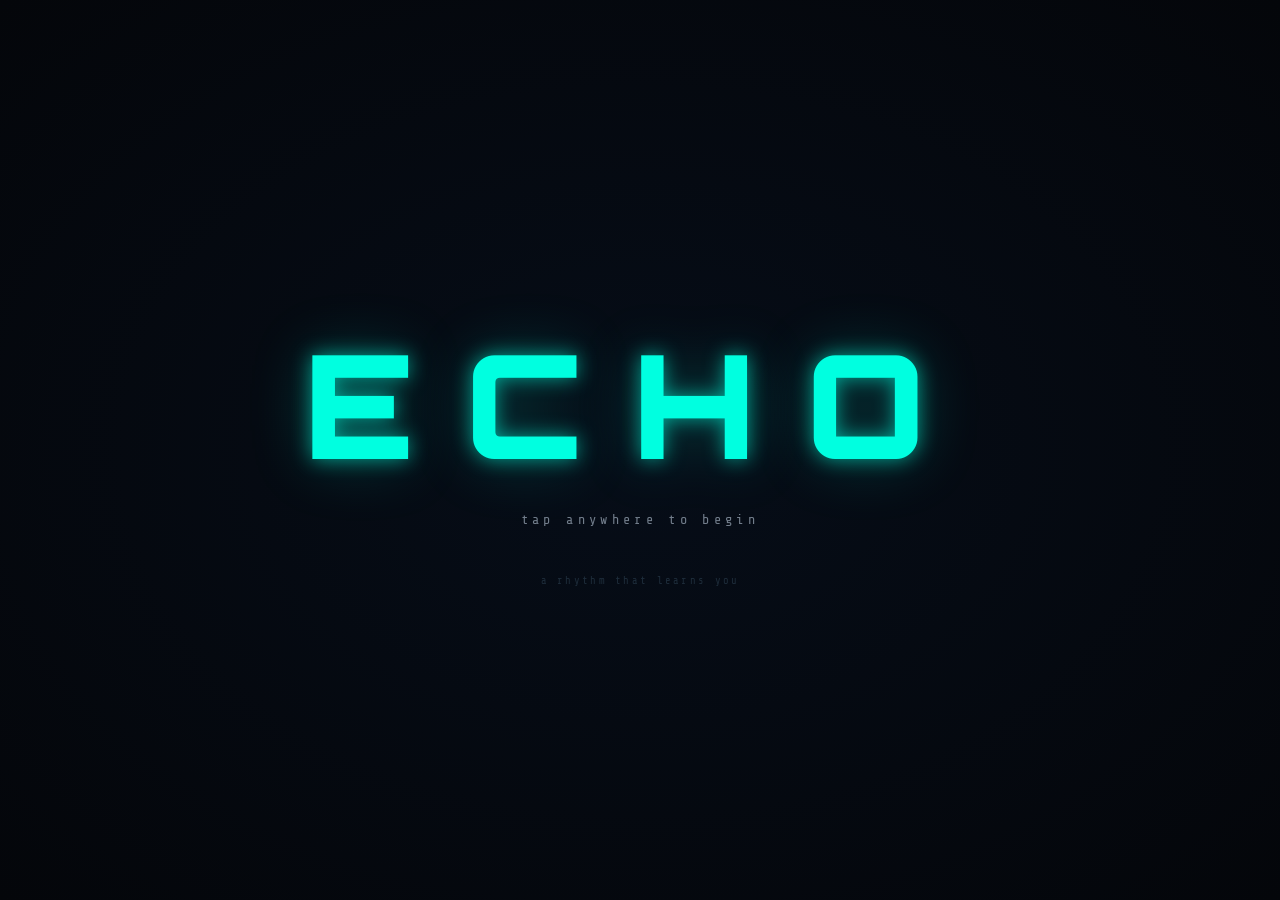
==== commit ce5dbc15: "Initial commit - my game" ====
--- a/index.html
+++ b/index.html
@@ -11,7 +11,7 @@
 </head>
 <body>
 
-  <!-- AUDIO OVERLAY -->
+  <!-- ══ 1. AUDIO UNLOCK OVERLAY ══ -->
   <div id="audio-overlay">
     <div id="overlay-inner">
       <div id="overlay-title">ECHO</div>
@@ -21,17 +21,69 @@
     </div>
   </div>
 
+  <!-- ══ 2. MODE SELECT SCREEN ══ -->
+  <div id="mode-screen" class="hidden">
+    <div id="mode-screen-inner">
+      <div id="mode-title">SELECT MODE</div>
+      <div id="mode-sub">choose your difficulty</div>
+      <div id="mode-cards">
+
+        <button class="mode-card" data-mode="easy">
+          <div class="mode-card-icon" style="color:#00ffe0">◌</div>
+          <div class="mode-card-label" style="color:#00ffe0">EASY</div>
+          <div class="mode-card-sub">feel the rhythm</div>
+          <div class="mode-card-stats">
+            <span>90ms window</span>
+            <span>win @ 15</span>
+          </div>
+        </button>
+
+        <button class="mode-card" data-mode="medium">
+          <div class="mode-card-icon" style="color:#00ccff">◎</div>
+          <div class="mode-card-label" style="color:#00ccff">MEDIUM</div>
+          <div class="mode-card-sub">find the edge</div>
+          <div class="mode-card-stats">
+            <span>90ms window</span>
+            <span>win @ 20</span>
+          </div>
+        </button>
+
+        <button class="mode-card" data-mode="hard">
+          <div class="mode-card-icon" style="color:#ff8800">◈</div>
+          <div class="mode-card-label" style="color:#ff8800">HARD</div>
+          <div class="mode-card-sub">it will break you</div>
+          <div class="mode-card-stats">
+            <span>60ms window</span>
+            <span>win @ 25</span>
+          </div>
+        </button>
+
+        <button class="mode-card" data-mode="impossible">
+          <div class="mode-card-icon" style="color:#ff2d78">◆</div>
+          <div class="mode-card-label" style="color:#ff2d78">IMPOSSIBLE</div>
+          <div class="mode-card-sub">you will not win</div>
+          <div class="mode-card-stats">
+            <span>38ms window</span>
+            <span>win @ 30</span>
+          </div>
+        </button>
+
+      </div>
+      <div id="mode-hint">SPACE or tap to hit · keyboard supported</div>
+    </div>
+  </div>
+
+  <!-- ══ 3. GAME ══ -->
   <div id="app">
 
-    <!-- BACKGROUND -->
+    <!-- Background -->
     <div id="background">
       <div id="vignette"></div>
       <div id="grid-lines"></div>
       <canvas id="particle-canvas"></canvas>
     </div>
 
-    <!-- ═══════════ TOP STRIP ═══════════ -->
-    <!-- HUD: top-left -->
+    <!-- HUD top-left -->
     <div id="hud">
       <div class="stat">
         <div class="label">STREAK</div>
@@ -51,35 +103,32 @@
       </div>
     </div>
 
-    <!-- Diff label: top-center -->
-    <div id="diff-label-wrap">
-      <div id="diff-label"></div>
-    </div>
-
-    <!-- Chat: top-right -->
+    <!-- Mode tag + diff label — top-center -->
+    <div id="top-center">
+      <div id="mode-tag"></div>
+      <div id="diff-label-wrap"><div id="diff-label"></div></div>
+    </div>
+
+    <!-- Chat top-right -->
     <div id="chat-layer">
       <div id="chat-title">LIVE</div>
       <div id="chat"></div>
     </div>
 
-    <!-- ═══════════ LEFT SIDE ═══════════ -->
-    <!-- Flow bar: left, vertically centered -->
+    <!-- Flow bar left-center (vertical) -->
     <div id="flow-bar-wrap">
       <div id="flow-label">FLOW</div>
-      <div id="flow-track">
-        <div id="flow-fill"></div>
-      </div>
+      <div id="flow-track"><div id="flow-fill"></div></div>
       <div id="flow-pct">0%</div>
     </div>
 
-    <!-- ═══════════ RIGHT SIDE ═══════════ -->
-    <!-- Leaderboard: right, vertically centered -->
+    <!-- Leaderboard right-center -->
     <div id="leaderboard-layer">
       <div id="leaderboard-title">SYNC BOARD</div>
       <div id="leaderboard"></div>
     </div>
 
-    <!-- ═══════════ CENTER ═══════════ -->
+    <!-- Game circle center -->
     <div id="game">
       <div id="center">
         <div id="ring-outer"></div>
@@ -90,23 +139,22 @@
       </div>
     </div>
 
-    <!-- Combo burst: floats above circle -->
+    <!-- Combo burst above circle -->
     <div id="combo-burst"></div>
 
-    <!-- Phase message: just below center -->
-    <div id="message-layer">
-      <div id="message"></div>
-    </div>
-
-    <!-- ═══════════ BOTTOM-LEFT: FACT STRIP ═══════════ -->
-    <!-- Anchored to bottom-left, width ~40%, does NOT touch right side -->
+    <!-- Milestone flash — full-screen number flash -->
+    <div id="milestone-flash"></div>
+
+    <!-- Phase message below circle -->
+    <div id="message-layer"><div id="message"></div></div>
+
+    <!-- Fact strip bottom-left pill -->
     <div id="fact-strip">
       <button id="fact-btn" title="New fact">⟳</button>
       <div id="fact-text">loading transmission...</div>
     </div>
 
-    <!-- ═══════════ BOTTOM-RIGHT: NAV PILLS ═══════════ -->
-    <!-- Floating pill nav anchored to bottom-right, does NOT touch left side -->
+    <!-- Nav pills bottom-right -->
     <nav id="bottom-nav">
       <button class="nav-btn nav-active" id="nav-play">
         <span class="nav-icon">◈</span>
@@ -122,19 +170,19 @@
       </button>
     </nav>
 
-    <!-- ═══════════ PANEL (slides up from bottom-right nav) ═══════════ -->
+    <!-- Panel (slides above nav) -->
     <div id="panel-wrap" class="hidden panel-animate">
 
       <div id="panel-tutorial" class="panel hidden">
         <div class="panel-header">// HOW TO PLAY</div>
         <div class="panel-body">
-          <div class="tut-step"><div class="tut-num">01</div><div class="tut-text"><strong>watch the ring</strong> — it shrinks toward the circle. That's your beat cue.</div></div>
-          <div class="tut-step"><div class="tut-num">02</div><div class="tut-text"><strong>tap</strong> when the ring reaches the circle. Closer = higher rating.</div></div>
-          <div class="tut-step"><div class="tut-num">03</div><div class="tut-text"><strong>perfect</strong> &lt;90ms · <strong>good</strong> &lt;210ms · otherwise <strong>miss</strong>.</div></div>
-          <div class="tut-step"><div class="tut-num">04</div><div class="tut-text"><strong>flow</strong> rises with hits, drops on misses. High flow = faster beats + tighter windows.</div></div>
-          <div class="tut-step"><div class="tut-num">05</div><div class="tut-text"><strong>streak 20</strong> = win. Too many misses = echo fades.</div></div>
-          <div class="tut-step"><div class="tut-num">✦</div><div class="tut-text">5 perfects in a row triggers a <strong>combo burst</strong>.</div></div>
-          <div class="tut-step"><div class="tut-num">★</div><div class="tut-text"><strong>⟳</strong> bottom-left = random fact mid-game.</div></div>
+          <div class="tut-step"><div class="tut-num">01</div><div class="tut-text"><strong>watch the ring</strong> — it shrinks toward the circle. That's your beat.</div></div>
+          <div class="tut-step"><div class="tut-num">02</div><div class="tut-text"><strong>tap / press Space</strong> when the ring reaches the circle.</div></div>
+          <div class="tut-step"><div class="tut-num">03</div><div class="tut-text">Rating depends on timing. Windows tighten as flow rises and with harder modes.</div></div>
+          <div class="tut-step"><div class="tut-num">04</div><div class="tut-text"><strong>flow</strong> rises with hits, drops on misses. High flow = faster + tighter.</div></div>
+          <div class="tut-step"><div class="tut-num">05</div><div class="tut-text">Hit the <strong>win streak</strong> to break the sync. Too many misses and it fades.</div></div>
+          <div class="tut-step"><div class="tut-num">✦</div><div class="tut-text">5 perfects → <strong>combo burst</strong>. 5/10/15 → <strong>milestone flash</strong>.</div></div>
+          <div class="tut-step"><div class="tut-num">◌</div><div class="tut-text">Your best run is saved as a <strong>ghost</strong> on the leaderboard.</div></div>
         </div>
       </div>
 
@@ -144,82 +192,79 @@
           <div class="about-title">ECHO</div>
           <div class="about-sub">a rhythm that learns you... then betrays you.</div>
           <div class="about-section">
-            <div class="about-label">WHAT</div>
-            <div class="about-text">Minimalist rhythm game — vanilla JS, Web Audio API, zero libraries. Every sound is synthesised live in your browser.</div>
-          </div>
-          <div class="about-section">
-            <div class="about-label">DIFFICULTY</div>
-            <div class="about-text">5 tiers: SYNC I → OVERLOAD. Flow state drives speed and timing window size. It adapts to you.</div>
-          </div>
-          <div class="about-section">
-            <div class="about-label">FACT STRIP</div>
-            <div class="about-text">Pulls live facts from the Useless Facts API. Offline? Falls back to built-in set silently.</div>
+            <div class="about-label">MODES</div>
+            <div class="about-text">Easy → Medium → Hard → Impossible. Each has its own timing windows, speed, and win condition. Your best streak is saved per mode.</div>
+          </div>
+          <div class="about-section">
+            <div class="about-label">GHOST</div>
+            <div class="about-text">Your best run is recorded and replayed as a ghost on the leaderboard — you compete against yourself.</div>
+          </div>
+          <div class="about-section">
+            <div class="about-label">REPLAY</div>
+            <div class="about-text">After each run, the end screen shows a waveform of your accuracy — perfect (cyan), good (blue), miss (pink).</div>
           </div>
           <div class="about-section">
             <div class="about-label">STACK</div>
-            <div class="about-text">HTML · CSS · Vanilla JS · Web Audio API</div>
-          </div>
-        </div>
-      </div>
-
-    </div>
-
-    <!-- END SCREEN -->
+            <div class="about-text">HTML · CSS · Vanilla JS · Web Audio API · Zero libraries.</div>
+          </div>
+        </div>
+      </div>
+
+    </div>
+
+    <!-- End screen -->
     <div id="end-screen" class="hidden">
       <div id="end-content">
+        <div id="end-mode-badge"></div>
         <div id="end-title">we were close.</div>
         <div id="end-sub">you can try again.</div>
         <div id="end-stats">
           <span id="end-accuracy">–</span>
           <span id="end-best">–</span>
-        </div>
-        <button id="retry-btn">[ retry ]</button>
-      </div>
-    </div>
-
-  </div>
+          <span id="end-mode">–</span>
+        </div>
+        <!-- Replay waveform -->
+        <div id="replay-wrap">
+          <div id="replay-label">YOUR RUN</div>
+          <div id="replay-graph"></div>
+        </div>
+        <div id="end-actions">
+          <button id="retry-btn">[ retry ]</button>
+          <button id="change-mode-btn">[ change mode ]</button>
+        </div>
+      </div>
+    </div>
+
+  </div><!-- /#app -->
 
   <script type="module" src="src/main.js"></script>
 
-  <!-- Particle background -->
+  <!-- Particle canvas -->
   <script>
     window.addEventListener("DOMContentLoaded", () => {
       const canvas = document.getElementById("particle-canvas");
-      const ctx    = canvas.getContext("2d");
+      if (!canvas) return;
+      const ctx = canvas.getContext("2d");
       let W, H, particles = [];
-
-      function resize() {
-        W = canvas.width  = window.innerWidth;
-        H = canvas.height = window.innerHeight;
-      }
-
-      function rand(a, b) { return a + Math.random() * (b - a); }
-
-      function initParticles() {
-        particles = Array.from({ length: 38 }, () => ({
-          x: rand(0, W), y: rand(0, H),
-          vx: rand(-0.15, 0.15), vy: rand(-0.18, -0.04),
-          r: rand(0.5, 1.8), alpha: rand(0.04, 0.18),
-        }));
-      }
-
+      const rand = (a,b) => a + Math.random()*(b-a);
+      function resize() { W = canvas.width = window.innerWidth; H = canvas.height = window.innerHeight; }
+      function init()   { particles = Array.from({length:40}, () => ({ x:rand(0,W), y:rand(0,H), vx:rand(-0.12,0.12), vy:rand(-0.16,-0.04), r:rand(0.5,1.8), a:rand(0.03,0.16) })); }
       function draw() {
-        ctx.clearRect(0, 0, W, H);
+        ctx.clearRect(0,0,W,H);
         for (const p of particles) {
           p.x += p.vx; p.y += p.vy;
-          if (p.y < -4) { p.y = H + 4; p.x = rand(0, W); }
+          if (p.y < -4) { p.y = H+4; p.x = rand(0,W); }
           ctx.beginPath();
-          ctx.arc(p.x, p.y, p.r, 0, Math.PI * 2);
-          ctx.fillStyle = `rgba(0,255,224,${p.alpha})`;
+          ctx.arc(p.x, p.y, p.r, 0, Math.PI*2);
+          // colour follows CSS --accent variable approximately
+          const accent = getComputedStyle(document.documentElement).getPropertyValue("--accent-rgb").trim() || "0,255,224";
+          ctx.fillStyle = `rgba(${accent},${p.a})`;
           ctx.fill();
         }
         requestAnimationFrame(draw);
       }
-
-      resize();
-      initParticles();
-      draw();
-      window.addEventListener("resize", () => { resize(); initParticles(); });
+      resize(); init(); draw();
+      window.addEventListener("resize", () => { resize(); init(); });
     });
   </script>
 
--- a/style.css
+++ b/style.css
@@ -1,8 +1,11 @@
-/* ================= VARIABLES ================= */
+/* ══════════════════════════════════════════════
+   VARIABLES
+══════════════════════════════════════════════ */
 :root {
   --bg:        #04060a;
   --fg:        #ddeeff;
   --accent:    #00ffe0;
+  --accent-rgb: 0,255,224;
   --accent2:   #ff2d78;
   --mid:       #4a6a80;
   --dim:       rgba(255,255,255,0.07);
@@ -10,18 +13,20 @@
   --glow-pink: 0 0 20px rgba(255,45,120,0.6), 0 0 60px rgba(255,45,120,0.25);
   --font-main: 'Orbitron', sans-serif;
   --font-mono: 'Share Tech Mono', monospace;
-
-  /* Layout zones — single source of truth */
-  --nav-h:      52px;   /* bottom nav pill height */
-  --fact-h:     38px;   /* fact strip height */
-  --top-h:      28px;   /* top clearance */
-  --side-pad:   22px;   /* left/right padding for side widgets */
-}
-
-/* ================= RESET ================= */
-*, *::before, *::after { margin: 0; padding: 0; box-sizing: border-box; }
-
-/* ================= BASE ================= */
+  --nav-h:     52px;
+  --side-pad:  22px;
+  --shake-x:   6px;
+  --shake-y:   4px;
+}
+
+/* ══════════════════════════════════════════════
+   RESET
+══════════════════════════════════════════════ */
+*, *::before, *::after { margin:0; padding:0; box-sizing:border-box; }
+
+/* ══════════════════════════════════════════════
+   BASE
+══════════════════════════════════════════════ */
 body {
   background: var(--bg);
   color: var(--fg);
@@ -33,7 +38,6 @@
   user-select: none;
 }
 
-/* scanlines overlay */
 body::after {
   content: '';
   position: fixed;
@@ -41,13 +45,15 @@
   background: repeating-linear-gradient(
     0deg,
     transparent, transparent 3px,
-    rgba(0,0,0,0.08) 3px, rgba(0,0,0,0.08) 4px
+    rgba(0,0,0,0.07) 3px, rgba(0,0,0,0.07) 4px
   );
   pointer-events: none;
   z-index: 900;
 }
 
-/* ================= AUDIO OVERLAY ================= */
+/* ══════════════════════════════════════════════
+   AUDIO OVERLAY
+══════════════════════════════════════════════ */
 #audio-overlay {
   position: fixed;
   inset: 0;
@@ -56,8 +62,8 @@
   display: flex;
   align-items: center;
   justify-content: center;
+  flex-direction: column;
   cursor: pointer;
-  flex-direction: column;
 }
 
 #overlay-inner {
@@ -69,7 +75,6 @@
 }
 
 #overlay-title {
-  font-family: var(--font-main);
   font-size: clamp(4rem, 14vw, 9rem);
   font-weight: 900;
   letter-spacing: 0.35em;
@@ -79,8 +84,8 @@
 }
 
 @keyframes titlePulse {
-  0%,100% { opacity:1; text-shadow: var(--glow-cyan); }
-  50%     { opacity:0.75; text-shadow: 0 0 50px rgba(0,255,224,0.9), 0 0 120px rgba(0,255,224,0.35); }
+  0%,100% { opacity:1; }
+  50%     { opacity:0.7; text-shadow: 0 0 60px rgba(0,255,224,0.9), 0 0 120px rgba(0,255,224,0.35); }
 }
 
 #overlay-sub {
@@ -103,131 +108,221 @@
 
 #overlay-hint {
   font-family: var(--font-mono);
-  font-size: 0.68rem;
+  font-size: 0.65rem;
   letter-spacing: 0.22em;
   color: var(--mid);
-  opacity: 0.38;
-}
-
-@keyframes blink {
-  0%,100% { opacity:0.5; }
-  50%     { opacity:0; }
-}
-
-/* ================= APP ROOT ================= */
+  opacity: 0.35;
+}
+
+@keyframes blink { 0%,100%{opacity:.5;} 50%{opacity:0;} }
+
+/* ══════════════════════════════════════════════
+   MODE SELECT SCREEN
+══════════════════════════════════════════════ */
+#mode-screen {
+  position: fixed;
+  inset: 0;
+  background: radial-gradient(ellipse at center, #070f1a 0%, #04060a 100%);
+  z-index: 9998;
+  display: flex;
+  align-items: center;
+  justify-content: center;
+  animation: fadeIn 0.4s ease;
+}
+
+@keyframes fadeIn { from{opacity:0;} to{opacity:1;} }
+
+#mode-screen-inner {
+  display: flex;
+  flex-direction: column;
+  align-items: center;
+  gap: 28px;
+  padding: 20px;
+  width: 100%;
+  max-width: 720px;
+}
+
+#mode-title {
+  font-size: clamp(1.2rem,4vw,2rem);
+  font-weight: 900;
+  letter-spacing: 0.4em;
+  color: var(--accent);
+  text-shadow: var(--glow-cyan);
+}
+
+#mode-sub {
+  font-family: var(--font-mono);
+  font-size: 0.65rem;
+  letter-spacing: 0.3em;
+  color: var(--mid);
+  opacity: 0.6;
+  margin-top: -16px;
+}
+
+#mode-cards {
+  display: grid;
+  grid-template-columns: repeat(4, 1fr);
+  gap: 12px;
+  width: 100%;
+}
+
+.mode-card {
+  background: rgba(4,6,10,0.9);
+  border: 1px solid rgba(255,255,255,0.08);
+  border-radius: 12px;
+  padding: 20px 14px 18px;
+  cursor: pointer;
+  display: flex;
+  flex-direction: column;
+  align-items: center;
+  gap: 8px;
+  transition: border-color 0.2s, background 0.2s, transform 0.15s, box-shadow 0.2s;
+  backdrop-filter: blur(10px);
+}
+
+.mode-card:hover {
+  background: rgba(10,20,30,0.95);
+  transform: translateY(-4px);
+}
+
+.mode-card[data-mode="easy"]:hover     { border-color:#00ffe0; box-shadow:0 0 20px rgba(0,255,224,0.2); }
+.mode-card[data-mode="medium"]:hover   { border-color:#00ccff; box-shadow:0 0 20px rgba(0,200,255,0.2); }
+.mode-card[data-mode="hard"]:hover     { border-color:#ff8800; box-shadow:0 0 20px rgba(255,136,0,0.2); }
+.mode-card[data-mode="impossible"]:hover { border-color:#ff2d78; box-shadow:0 0 20px rgba(255,45,120,0.2); }
+
+.mode-card-icon  { font-size: 1.8rem; line-height:1; }
+.mode-card-label { font-family:var(--font-main); font-size:0.6rem; font-weight:700; letter-spacing:0.3em; }
+.mode-card-sub   { font-family:var(--font-mono); font-size:0.58rem; color:var(--mid); opacity:0.6; letter-spacing:0.1em; text-align:center; }
+.mode-card-stats {
+  margin-top: 4px;
+  display: flex;
+  flex-direction: column;
+  gap: 2px;
+  font-family: var(--font-mono);
+  font-size: 0.5rem;
+  color: var(--fg);
+  opacity: 0.3;
+  letter-spacing: 0.1em;
+}
+
+#mode-hint {
+  font-family: var(--font-mono);
+  font-size: 0.58rem;
+  letter-spacing: 0.18em;
+  color: var(--mid);
+  opacity: 0.35;
+}
+
+/* ══════════════════════════════════════════════
+   APP ROOT + SCREEN SHAKE
+══════════════════════════════════════════════ */
 #app {
   width: 100vw;
   height: 100vh;
   position: relative;
 }
 
-/* ================= BACKGROUND ================= */
-#background {
-  position: absolute;
-  inset: 0;
-  z-index: 0;
-  pointer-events: none;
-}
+.shake-active {
+  animation: shakeAnim 0.22s ease forwards;
+}
+
+@keyframes shakeAnim {
+  0%   { transform: translate(0,0); }
+  15%  { transform: translate(calc(-1 * var(--shake-x)), var(--shake-y)); }
+  30%  { transform: translate(var(--shake-x), calc(-1 * var(--shake-y))); }
+  45%  { transform: translate(calc(-0.6 * var(--shake-x)), var(--shake-y)); }
+  60%  { transform: translate(calc(0.4 * var(--shake-x)), 0); }
+  80%  { transform: translate(calc(-0.2 * var(--shake-x)), 0); }
+  100% { transform: translate(0,0); }
+}
+
+/* ══════════════════════════════════════════════
+   BACKGROUND
+══════════════════════════════════════════════ */
+#background { position:absolute; inset:0; z-index:0; pointer-events:none; }
 
 #vignette {
-  position: absolute;
-  inset: 0;
+  position: absolute; inset: 0;
   background: radial-gradient(ellipse at center, transparent 30%, rgba(0,0,0,0.9) 100%);
 }
 
 #grid-lines {
-  position: absolute;
-  inset: 0;
+  position: absolute; inset: 0;
   background-image:
-    linear-gradient(rgba(0,255,224,0.025) 1px, transparent 1px),
-    linear-gradient(90deg, rgba(0,255,224,0.025) 1px, transparent 1px);
+    linear-gradient(rgba(0,255,224,0.022) 1px, transparent 1px),
+    linear-gradient(90deg, rgba(0,255,224,0.022) 1px, transparent 1px);
   background-size: 55px 55px;
 }
 
-/* animated particle canvas */
-#particle-canvas {
-  position: absolute;
-  inset: 0;
-  width: 100%;
-  height: 100%;
-  opacity: 0.6;
-}
-
-/* ================= HUD — top-left ================= */
+#particle-canvas { position:absolute; inset:0; width:100%; height:100%; opacity:0.55; }
+
+/* ══════════════════════════════════════════════
+   HUD — top-left
+══════════════════════════════════════════════ */
 #hud {
   position: absolute;
-  top: var(--top-h);
+  top: 24px;
   left: var(--side-pad);
   z-index: 10;
   display: flex;
   flex-direction: column;
-  gap: 14px;
-}
-
-.stat {
-  display: flex;
-  flex-direction: column;
-  gap: 1px;
-}
-
-.label {
-  font-size: 0.48rem;
-  letter-spacing: 0.32em;
-  color: var(--mid);
-  opacity: 0.75;
-}
-
-.value {
-  font-size: 1.5rem;
-  font-weight: 700;
-  color: var(--fg);
-  letter-spacing: 0.04em;
-  line-height: 1;
-}
-
-/* click speed value — colour set by JS */
-.speed-val {
-  font-size: 1.1rem;
-  transition: color 0.25s ease;
-}
-
-/* ================= DIFF LABEL — top-center ================= */
-#diff-label-wrap {
-  position: absolute;
-  top: var(--top-h);
+  gap: 12px;
+}
+
+.stat   { display:flex; flex-direction:column; gap:1px; }
+.label  { font-size:0.46rem; letter-spacing:0.32em; color:var(--mid); opacity:0.75; }
+.value  { font-size:1.45rem; font-weight:700; color:var(--fg); letter-spacing:0.04em; line-height:1; }
+.speed-val { font-size:1rem; transition:color 0.25s; }
+
+/* ══════════════════════════════════════════════
+   TOP-CENTER — mode tag + diff label
+══════════════════════════════════════════════ */
+#top-center {
+  position: absolute;
+  top: 20px;
   left: 50%;
   transform: translateX(-50%);
   z-index: 10;
+  display: flex;
+  flex-direction: column;
+  align-items: center;
+  gap: 6px;
   pointer-events: none;
-  text-align: center;
+}
+
+#mode-tag {
+  font-family: var(--font-main);
+  font-size: 0.48rem;
+  letter-spacing: 0.4em;
+  opacity: 0.6;
 }
 
 #diff-label {
   font-family: var(--font-mono);
-  font-size: 0.56rem;
-  letter-spacing: 0.42em;
+  font-size: 0.54rem;
+  letter-spacing: 0.38em;
   color: var(--accent);
   opacity: 0;
   text-shadow: var(--glow-cyan);
 }
 
-.diff-pop {
-  animation: diffPop 2.2s ease forwards !important;
-}
+.diff-pop { animation: diffPop 2.2s ease forwards !important; }
 
 @keyframes diffPop {
-  0%   { opacity:0;   transform:translateY(-6px); }
-  12%  { opacity:1;   transform:translateY(0); }
-  70%  { opacity:0.7; }
-  100% { opacity:0; }
-}
-
-/* ================= CHAT — top-right ================= */
+  0%  {opacity:0;   transform:translateY(-5px);}
+  12% {opacity:1;   transform:translateY(0);}
+  70% {opacity:0.7;}
+  100%{opacity:0;}
+}
+
+/* ══════════════════════════════════════════════
+   CHAT — top-right
+══════════════════════════════════════════════ */
 #chat-layer {
   position: absolute;
-  top: var(--top-h);
+  top: 24px;
   right: var(--side-pad);
-  width: 180px;
+  width: 175px;
   text-align: right;
   z-index: 10;
   display: flex;
@@ -235,29 +330,18 @@
   gap: 7px;
 }
 
-#chat-title {
-  font-size: 0.48rem;
-  letter-spacing: 0.32em;
-  color: var(--accent2);
-  opacity: 0.6;
-}
-
-#chat {
-  font-family: var(--font-mono);
-  font-size: 0.68rem;
-  line-height: 1.75;
-  color: var(--fg);
-  opacity: 0.42;
-}
-
+#chat-title { font-size:0.46rem; letter-spacing:0.32em; color:var(--accent2); opacity:0.6; }
+#chat { font-family:var(--font-mono); font-size:0.66rem; line-height:1.78; color:var(--fg); opacity:0.4; }
 #chat div { animation: chatFade 0.3s ease; }
 
 @keyframes chatFade {
-  from { opacity:0; transform:translateY(5px); }
-  to   { opacity:1; transform:translateY(0); }
-}
-
-/* ================= FLOW BAR — left side, vertically centered ================= */
+  from{opacity:0;transform:translateY(5px);}
+  to  {opacity:1;transform:translateY(0);}
+}
+
+/* ══════════════════════════════════════════════
+   FLOW BAR — left-center (vertical)
+══════════════════════════════════════════════ */
 #flow-bar-wrap {
   position: absolute;
   left: var(--side-pad);
@@ -270,12 +354,7 @@
   gap: 6px;
 }
 
-#flow-label {
-  font-size: 0.48rem;
-  letter-spacing: 0.32em;
-  color: var(--mid);
-  opacity: 0.65;
-}
+#flow-label { font-size:0.46rem; letter-spacing:0.3em; color:var(--mid); opacity:0.65; }
 
 #flow-track {
   width: 4px;
@@ -291,21 +370,17 @@
 #flow-fill {
   width: 100%;
   height: 0%;
-  background: linear-gradient(180deg, #00ccff, #00ffe0);
+  background: linear-gradient(0deg, var(--accent), #00ccff);
   border-radius: 2px;
   transition: height 0.4s ease, background 0.4s;
   box-shadow: 0 0 10px rgba(0,255,224,0.7);
 }
 
-#flow-pct {
-  font-family: var(--font-mono);
-  font-size: 0.48rem;
-  color: var(--accent);
-  opacity: 0.5;
-  letter-spacing: 0.1em;
-}
-
-/* ================= LEADERBOARD — right side, vertically centered ================= */
+#flow-pct { font-family:var(--font-mono); font-size:0.46rem; color:var(--accent); opacity:0.5; letter-spacing:0.1em; }
+
+/* ══════════════════════════════════════════════
+   LEADERBOARD — right-center
+══════════════════════════════════════════════ */
 #leaderboard-layer {
   position: absolute;
   right: var(--side-pad);
@@ -318,22 +393,12 @@
   gap: 6px;
 }
 
-#leaderboard-title {
-  font-size: 0.48rem;
-  letter-spacing: 0.32em;
-  color: var(--accent);
-  opacity: 0.45;
-}
-
-#leaderboard {
-  font-family: var(--font-mono);
-  font-size: 0.72rem;
-  line-height: 1.9;
-  color: var(--fg);
-  opacity: 0.48;
-}
-
-/* ================= GAME AREA — center ================= */
+#leaderboard-title { font-size:0.46rem; letter-spacing:0.3em; color:var(--accent); opacity:0.45; }
+#leaderboard { font-family:var(--font-mono); font-size:0.7rem; line-height:1.92; color:var(--fg); opacity:0.48; }
+
+/* ══════════════════════════════════════════════
+   GAME CENTER
+══════════════════════════════════════════════ */
 #game {
   position: absolute;
   inset: 0;
@@ -353,11 +418,10 @@
   height: 260px;
 }
 
-/* ================= RINGS ================= */
+/* ══ Rings ══ */
 #ring-outer {
   position: absolute;
-  width: 260px;
-  height: 260px;
+  width: 260px; height: 260px;
   border-radius: 50%;
   border: 1px solid rgba(0,255,224,0.1);
   transition: transform 0.3s ease, opacity 0.3s;
@@ -365,30 +429,22 @@
 
 #ring {
   position: absolute;
-  width: 210px;
-  height: 210px;
+  width: 210px; height: 210px;
   border-radius: 50%;
   border: 1.5px solid rgba(0,255,224,0.28);
-  box-shadow:
-    0 0 22px rgba(0,255,224,0.22),
-    inset 0 0 22px rgba(0,255,224,0.06);
+  box-shadow: 0 0 22px rgba(0,255,224,0.22), inset 0 0 22px rgba(0,255,224,0.06);
   transition: transform 0.12s ease-out, opacity 0.15s, box-shadow 0.15s;
 }
 
 .ring-pulse {
   transform: scale(1.16) !important;
   opacity: 0.65 !important;
-  box-shadow:
-    0 0 50px rgba(0,255,224,0.55),
-    inset 0 0 24px rgba(0,255,224,0.12) !important;
-}
-
-/* ================= TIMING RING ================= */
-/* size + opacity driven entirely by JS rAF — no CSS transition */
+  box-shadow: 0 0 50px rgba(0,255,224,0.55), inset 0 0 24px rgba(0,255,224,0.12) !important;
+}
+
 #timing-ring {
   position: absolute;
-  width: 260px;
-  height: 260px;
+  width: 260px; height: 260px;
   border-radius: 50%;
   border: 2px solid rgba(0,255,224,0.8);
   box-shadow: 0 0 16px rgba(0,255,224,0.4), inset 0 0 10px rgba(0,255,224,0.1);
@@ -397,20 +453,12 @@
   z-index: 2;
 }
 
-/* ================= CIRCLE ================= */
+/* ══ Circle ══ */
 #circle {
-  width: 150px;
-  height: 150px;
+  width: 150px; height: 150px;
   border-radius: 50%;
-  background: radial-gradient(circle at 38% 32%,
-    #00ffe0 0%,
-    #0066cc 40%,
-    #002055 70%,
-    #000820 100%);
-  box-shadow:
-    0 0 35px rgba(0,255,224,0.45),
-    0 0 90px rgba(0,100,255,0.22),
-    inset 0 0 35px rgba(0,0,0,0.5);
+  background: radial-gradient(circle at 38% 32%, #00ffe0 0%, #0066cc 40%, #002055 70%, #000820 100%);
+  box-shadow: 0 0 35px rgba(0,255,224,0.45), 0 0 90px rgba(0,100,255,0.22), inset 0 0 35px rgba(0,0,0,0.5);
   transition: transform 0.07s linear, box-shadow 0.12s ease;
   position: relative;
   z-index: 3;
@@ -418,48 +466,31 @@
 
 .pulse { transform: scale(1.19) !important; }
 
-.hit-perfect {
-  box-shadow:
-    0 0 55px rgba(0,255,200,0.95),
-    0 0 130px rgba(0,255,200,0.45),
-    inset 0 0 35px rgba(0,255,200,0.22) !important;
-}
-
-.hit-good {
-  box-shadow:
-    0 0 38px rgba(0,160,255,0.85),
-    0 0 90px rgba(0,160,255,0.32),
-    inset 0 0 22px rgba(0,160,255,0.12) !important;
-}
-
-.hit-miss {
-  box-shadow:
-    0 0 32px rgba(255,30,80,0.85),
-    0 0 80px rgba(255,30,80,0.32),
-    inset 0 0 22px rgba(255,30,80,0.12) !important;
-}
-
-/* ================= FEEDBACK ================= */
+.hit-perfect { box-shadow: 0 0 55px rgba(0,255,200,0.95), 0 0 130px rgba(0,255,200,0.45), inset 0 0 35px rgba(0,255,200,0.22) !important; }
+.hit-good    { box-shadow: 0 0 38px rgba(0,160,255,0.85), 0 0 90px rgba(0,160,255,0.32),  inset 0 0 22px rgba(0,160,255,0.12) !important; }
+.hit-miss    { box-shadow: 0 0 32px rgba(255,30,80,0.85),  0 0 80px rgba(255,30,80,0.32),  inset 0 0 22px rgba(255,30,80,0.12)  !important; }
+
+/* ══ Feedback ══ */
 #feedback {
   position: absolute;
   top: calc(50% + 98px);
   left: 50%;
   transform: translateX(-50%);
   font-family: var(--font-mono);
-  font-size: 0.72rem;
+  font-size: 0.7rem;
   letter-spacing: 0.28em;
   text-transform: uppercase;
   color: var(--fg);
   opacity: 0.5;
   white-space: nowrap;
-  transition: opacity 0.2s;
   z-index: 4;
 }
 
-/* ================= COMBO BURST ================= */
+/* ══════════════════════════════════════════════
+   COMBO BURST
+══════════════════════════════════════════════ */
 #combo-burst {
   position: absolute;
-  /* sits above the circle — game is centered so we use fixed positioning from center */
   top: calc(50% - 168px);
   left: 50%;
   transform: translateX(-50%);
@@ -474,54 +505,75 @@
   opacity: 0;
 }
 
-.combo-pop {
-  animation: comboPop 1.15s cubic-bezier(0.22,1,0.36,1) forwards !important;
-}
+.combo-pop { animation: comboPop 1.15s cubic-bezier(0.22,1,0.36,1) forwards !important; }
 
 @keyframes comboPop {
-  0%   { opacity:0;    transform:translateX(-50%) scale(0.7)  translateY(10px); }
-  18%  { opacity:1;    transform:translateX(-50%) scale(1.1)  translateY(0); }
-  65%  { opacity:0.85; }
-  100% { opacity:0;    transform:translateX(-50%) scale(1)    translateY(-14px); }
-}
-
-/* ================= MESSAGE ================= */
+  0%  {opacity:0;   transform:translateX(-50%) scale(0.7)  translateY(10px);}
+  18% {opacity:1;   transform:translateX(-50%) scale(1.1)  translateY(0);}
+  65% {opacity:.85;}
+  100%{opacity:0;   transform:translateX(-50%) scale(1)    translateY(-14px);}
+}
+
+/* ══════════════════════════════════════════════
+   MILESTONE FLASH
+   Full-screen number that bursts and fades
+══════════════════════════════════════════════ */
+#milestone-flash {
+  position: fixed;
+  inset: 0;
+  z-index: 400;
+  display: flex;
+  align-items: center;
+  justify-content: center;
+  font-family: var(--font-main);
+  font-size: clamp(6rem, 22vw, 14rem);
+  font-weight: 900;
+  color: var(--accent);
+  text-shadow: var(--glow-cyan);
+  pointer-events: none;
+  opacity: 0;
+  letter-spacing: 0.1em;
+}
+
+.milestone-pop { animation: milestonePop 0.9s cubic-bezier(0.22,1,0.36,1) forwards !important; }
+
+@keyframes milestonePop {
+  0%  {opacity:0;   transform:scale(0.5);}
+  20% {opacity:0.6; transform:scale(1.08);}
+  50% {opacity:0.4; transform:scale(1);}
+  100%{opacity:0;   transform:scale(1.15);}
+}
+
+/* ══════════════════════════════════════════════
+   MESSAGE
+══════════════════════════════════════════════ */
 #message-layer {
   position: absolute;
-  /* sits just below the game circle — game center is ~50%, circle radius ~75px */
-  top: calc(50% + 145px);
+  top: calc(50% + 148px);
   width: 100%;
   text-align: center;
   z-index: 10;
   pointer-events: none;
 }
 
-#message {
-  font-family: var(--font-mono);
-  font-size: 0.72rem;
-  letter-spacing: 0.26em;
-  color: var(--fg);
-  opacity: 0.32;
-}
-
-/* ================= FACT STRIP — bottom-left ================= */
-/*
-  Anchored bottom-left. Max-width ~42vw so it never touches the right-side nav.
-  Height is var(--fact-h). Flow bar is on the left side vertically centered,
-  so it won't collide with this.
-*/
+#message { font-family:var(--font-mono); font-size:0.7rem; letter-spacing:0.26em; color:var(--fg); opacity:0.3; }
+
+/* ══════════════════════════════════════════════
+   FACT STRIP — bottom-left pill
+   max-width 42vw so never touches right nav
+══════════════════════════════════════════════ */
 #fact-strip {
   position: absolute;
   bottom: 14px;
   left: var(--side-pad);
   max-width: 42vw;
-  height: var(--fact-h);
+  height: 38px;
   z-index: 20;
   display: flex;
   align-items: center;
   gap: 9px;
   padding: 0 12px 0 10px;
-  background: rgba(4,6,10,0.82);
+  background: rgba(4,6,10,0.85);
   border: 1px solid rgba(0,255,224,0.1);
   border-radius: 20px;
   backdrop-filter: blur(10px);
@@ -534,22 +586,17 @@
   border: 1px solid rgba(0,255,224,0.3);
   color: var(--accent);
   font-size: 0.85rem;
-  width: 24px;
-  height: 24px;
+  width: 24px; height: 24px;
   border-radius: 50%;
   cursor: pointer;
   display: flex;
   align-items: center;
   justify-content: center;
   transition: background 0.2s, box-shadow 0.2s;
-  padding: 0;
-  line-height: 1;
-}
-
-#fact-btn:hover {
-  background: rgba(0,255,224,0.12);
-  box-shadow: 0 0 10px rgba(0,255,224,0.35);
-}
+  padding: 0; line-height: 1;
+}
+
+#fact-btn:hover { background:rgba(0,255,224,0.12); box-shadow:0 0 10px rgba(0,255,224,0.35); }
 
 #fact-text {
   font-family: var(--font-mono);
@@ -558,7 +605,6 @@
   opacity: 0.42;
   letter-spacing: 0.06em;
   line-height: 1.3;
-  /* clip long text with ellipsis — user can read on hover */
   overflow: hidden;
   display: -webkit-box;
   -webkit-line-clamp: 2;
@@ -566,22 +612,18 @@
   transition: opacity 0.25s;
 }
 
-.fact-pop {
-  animation: factPop 0.45s ease forwards;
-}
+.fact-pop { animation: factPop 0.45s ease forwards; }
 
 @keyframes factPop {
-  0%   { opacity:0.05; transform:translateY(4px); }
-  60%  { opacity:0.48; transform:translateY(0); }
-  100% { opacity:0.42; }
-}
-
-/* ================= BOTTOM-RIGHT NAV PILLS ================= */
-/*
-  Floating pill cluster anchored bottom-right.
-  Does NOT span full width — leaderboard is centered-right, not bottom-right,
-  so no collision.
-*/
+  0%  {opacity:.05; transform:translateY(4px);}
+  60% {opacity:.48; transform:translateY(0);}
+  100%{opacity:.42;}
+}
+
+/* ══════════════════════════════════════════════
+   BOTTOM NAV — bottom-right pills
+   Does NOT span full width
+══════════════════════════════════════════════ */
 #bottom-nav {
   position: absolute;
   bottom: 14px;
@@ -594,7 +636,7 @@
 }
 
 .nav-btn {
-  background: rgba(4,6,10,0.85);
+  background: rgba(4,6,10,0.88);
   border: 1px solid rgba(0,255,224,0.14);
   border-radius: 20px;
   color: var(--mid);
@@ -610,14 +652,9 @@
   backdrop-filter: blur(10px);
 }
 
-.nav-btn:hover {
-  color: var(--fg);
-  background: rgba(0,255,224,0.07);
-  border-color: rgba(0,255,224,0.3);
-}
-
-.nav-icon  { font-size: 0.85rem; line-height: 1; }
-.nav-label { font-size: 0.38rem; letter-spacing: 0.22em; }
+.nav-btn:hover { color:var(--fg); background:rgba(0,255,224,0.07); border-color:rgba(0,255,224,0.3); }
+.nav-icon  { font-size:0.85rem; line-height:1; }
+.nav-label { font-size:0.38rem; letter-spacing:0.22em; }
 
 .nav-active {
   color: var(--accent) !important;
@@ -628,11 +665,9 @@
 
 .nav-active .nav-icon { text-shadow: var(--glow-cyan); }
 
-/* ================= PANEL WRAP ================= */
-/*
-  Anchored above the nav pills on the right side.
-  Width is constrained so it doesn't cover the flow bar or HUD.
-*/
+/* ══════════════════════════════════════════════
+   PANEL — above nav pills, right side
+══════════════════════════════════════════════ */
 #panel-wrap {
   position: absolute;
   bottom: calc(var(--nav-h) + 10px);
@@ -641,13 +676,11 @@
   z-index: 25;
 }
 
-.panel-animate {
-  animation: panelSlideUp 0.3s cubic-bezier(0.22,1,0.36,1);
-}
+.panel-animate { animation: panelSlideUp 0.3s cubic-bezier(0.22,1,0.36,1); }
 
 @keyframes panelSlideUp {
-  from { transform:translateY(24px); opacity:0; }
-  to   { transform:translateY(0);    opacity:1; }
+  from{transform:translateY(24px);opacity:0;}
+  to  {transform:translateY(0);   opacity:1;}
 }
 
 .panel {
@@ -664,7 +697,7 @@
 
 .panel-header {
   font-family: var(--font-mono);
-  font-size: 0.55rem;
+  font-size: 0.54rem;
   letter-spacing: 0.38em;
   color: var(--accent);
   opacity: 0.7;
@@ -673,25 +706,24 @@
 
 .panel-body { display:flex; flex-direction:column; gap:12px; }
 
-/* Tutorial */
-.tut-step  { display:flex; gap:12px; align-items:flex-start; }
-.tut-num   { font-family:var(--font-mono); font-size:0.6rem; color:var(--accent); opacity:0.45; min-width:20px; padding-top:1px; }
-.tut-text  { font-family:var(--font-mono); font-size:0.68rem; color:var(--fg); opacity:0.58; line-height:1.65; }
+.tut-step { display:flex; gap:12px; align-items:flex-start; }
+.tut-num  { font-family:var(--font-mono); font-size:0.58rem; color:var(--accent); opacity:0.45; min-width:20px; padding-top:1px; }
+.tut-text { font-family:var(--font-mono); font-size:0.67rem; color:var(--fg); opacity:0.58; line-height:1.65; }
 .tut-text strong { color:var(--accent); font-weight:400; }
 
-/* About */
 .about-title   { font-family:var(--font-main); font-size:1.3rem; font-weight:700; color:var(--accent); letter-spacing:0.3em; text-shadow:var(--glow-cyan); }
 .about-sub     { font-family:var(--font-mono); font-size:0.6rem; color:var(--fg); opacity:0.35; letter-spacing:0.13em; margin-top:5px; margin-bottom:4px; }
 .about-section { margin-top:13px; }
 .about-label   { font-family:var(--font-main); font-size:0.42rem; letter-spacing:0.34em; color:var(--accent2); opacity:0.58; margin-bottom:4px; }
-.about-text    { font-family:var(--font-mono); font-size:0.67rem; color:var(--fg); opacity:0.5; line-height:1.72; }
-.about-text em { color:var(--accent); font-style:normal; }
-
-/* ================= END SCREEN ================= */
+.about-text    { font-family:var(--font-mono); font-size:0.66rem; color:var(--fg); opacity:0.5; line-height:1.72; }
+
+/* ══════════════════════════════════════════════
+   END SCREEN
+══════════════════════════════════════════════ */
 #end-screen {
   position: absolute;
   inset: 0;
-  background: rgba(4,6,10,0.96);
+  background: rgba(4,6,10,0.97);
   display: flex;
   justify-content: center;
   align-items: center;
@@ -708,135 +740,140 @@
   display: flex;
   flex-direction: column;
   align-items: center;
-  gap: 16px;
-}
-
-#end-title {
-  font-size: clamp(1.5rem,5vw,2.8rem);
-  font-weight: 700;
-  letter-spacing: 0.1em;
-  color: var(--fg);
-}
-
-#end-sub {
-  font-family: var(--font-mono);
-  font-size: 0.8rem;
-  letter-spacing: 0.22em;
+  gap: 14px;
+  padding: 20px;
+  max-width: 360px;
+  width: 100%;
+}
+
+#end-mode-badge {
+  font-family: var(--font-main);
+  font-size: 0.46rem;
+  letter-spacing: 0.4em;
+  color: var(--accent);
+  opacity: 0.6;
+}
+
+#end-title { font-size:clamp(1.4rem,5vw,2.6rem); font-weight:700; letter-spacing:0.1em; color:var(--fg); }
+#end-sub   { font-family:var(--font-mono); font-size:0.78rem; letter-spacing:0.22em; color:var(--mid); }
+
+#end-stats {
+  font-family: var(--font-mono);
+  font-size: 0.72rem;
+  letter-spacing: 0.2em;
+  color: var(--accent);
+  opacity: 0.7;
+  display: flex;
+  gap: 18px;
+  flex-wrap: wrap;
+  justify-content: center;
+}
+
+/* Replay waveform */
+#replay-wrap {
+  width: 100%;
+  display: flex;
+  flex-direction: column;
+  gap: 6px;
+}
+
+#replay-label {
+  font-family: var(--font-main);
+  font-size: 0.42rem;
+  letter-spacing: 0.38em;
   color: var(--mid);
-}
-
-#end-stats {
-  font-family: var(--font-mono);
-  font-size: 0.75rem;
-  letter-spacing: 0.2em;
-  color: var(--accent);
-  opacity: 0.7;
-  display: flex;
-  gap: 24px;
-}
-
-#retry-btn {
-  margin-top: 8px;
-  padding: 12px 34px;
+  opacity: 0.5;
+}
+
+#replay-graph { width: 100%; }
+
+#end-actions {
+  display: flex;
+  gap: 12px;
+  flex-wrap: wrap;
+  justify-content: center;
+}
+
+#retry-btn, #change-mode-btn {
+  padding: 11px 26px;
   background: transparent;
-  border: 1px solid rgba(0,255,224,0.4);
+  border: 1px solid rgba(0,255,224,0.35);
   color: var(--accent);
   font-family: var(--font-main);
-  font-size: 0.72rem;
+  font-size: 0.68rem;
   letter-spacing: 0.3em;
   cursor: pointer;
   border-radius: 4px;
-  transition: background 0.2s, box-shadow 0.2s, border-color 0.2s;
-}
-
-#retry-btn:hover {
+  transition: background 0.2s, box-shadow 0.2s;
+}
+
+#retry-btn:hover, #change-mode-btn:hover {
   background: rgba(0,255,224,0.08);
-  border-color: var(--accent);
-  box-shadow: 0 0 22px rgba(0,255,224,0.25);
-}
-
-/* ================= GLITCH / DISTORT ================= */
+  box-shadow: 0 0 18px rgba(0,255,224,0.22);
+}
+
+/* ══════════════════════════════════════════════
+   GLITCH / DISTORT
+══════════════════════════════════════════════ */
 .glitch  { animation: glitchAnim 0.18s steps(2) forwards; }
 
 @keyframes glitchAnim {
-  0%   { transform:translate(3px,-2px) skewX(1deg);  filter:hue-rotate(20deg); }
-  33%  { transform:translate(-3px,2px) skewX(-1deg); filter:hue-rotate(-20deg); }
-  66%  { transform:translate(2px,1px);               filter:hue-rotate(10deg); }
-  100% { transform:translate(0,0);                   filter:none; }
+  0%  {transform:translate(3px,-2px) skewX(1deg);  filter:hue-rotate(20deg);}
+  33% {transform:translate(-3px,2px) skewX(-1deg); filter:hue-rotate(-20deg);}
+  66% {transform:translate(2px,1px);               filter:hue-rotate(10deg);}
+  100%{transform:translate(0,0);                   filter:none;}
 }
 
 .distort { animation: distortAnim 0.22s ease forwards; }
 
 @keyframes distortAnim {
-  0%   { filter:blur(0px)  brightness(1); }
-  40%  { filter:blur(3px)  brightness(1.35); }
-  100% { filter:blur(0px)  brightness(1); }
-}
-
-/* ================= FLOW BAR — vertical fill direction ================= */
-/*
-  The fill goes bottom→top to feel like energy rising.
-  JS sets height% not width%.
-*/
-#flow-fill {
-  /* override: fill from bottom */
-  align-self: flex-end;
-}
-
-/* ================= MOBILE ================= */
+  0%  {filter:blur(0px)  brightness(1);}
+  40% {filter:blur(3px)  brightness(1.35);}
+  100%{filter:blur(0px)  brightness(1);}
+}
+
+/* ══════════════════════════════════════════════
+   MOBILE
+══════════════════════════════════════════════ */
 @media (max-width: 600px) {
-  :root {
-    --side-pad: 12px;
-    --nav-h:    46px;
-    --fact-h:   34px;
-  }
-
-  /* HUD compact */
-  #hud { gap: 10px; }
-  .value { font-size: 1.2rem; }
-  .speed-val { font-size: 0.9rem; }
-
-  /* Chat hidden on small screens */
-  #chat-layer { display: none; }
-
-  /* Flow bar shorter */
-  #flow-track { height: 80px; }
-
-  /* Leaderboard smaller text */
-  #leaderboard { font-size: 0.62rem; line-height: 1.7; }
-
-  /* Game circle smaller */
-  #center, #ring-outer, #timing-ring { width: 200px; height: 200px; }
-  #ring   { width: 158px; height: 158px; }
-  #circle { width: 110px; height: 110px; }
-  #feedback { top: calc(50% + 76px); font-size: 0.65rem; }
-
-  /* Combo and message adjust */
-  #combo-burst { top: calc(50% - 130px); font-size: 0.62rem; }
-  #message-layer { top: calc(50% + 118px); }
-
-  /* Fact strip slightly shorter text */
-  #fact-strip { max-width: 54vw; }
-  #fact-text  { font-size: 0.54rem; }
-
-  /* Nav pills slightly smaller */
-  .nav-btn { padding: 6px 10px; }
-  .nav-icon { font-size: 0.75rem; }
-
-  /* Panel full-width on mobile */
-  #panel-wrap {
-    right: var(--side-pad);
-    left: var(--side-pad);
-    width: auto;
-    bottom: calc(var(--nav-h) + 8px);
-  }
-
-  .panel { max-height: 45vh; }
-}
-
-/* ================= TABLET ================= */
-@media (min-width: 601px) and (max-width: 1024px) {
-  #chat-layer { width: 150px; font-size: 0.65rem; }
-  #leaderboard { font-size: 0.68rem; }
-  #panel-wrap { width: min(320px, 50vw); }
+  :root { --side-pad:12px; --nav-h:46px; }
+
+  #mode-cards { grid-template-columns: repeat(2,1fr); }
+  .mode-card  { padding:16px 10px; }
+
+  #hud { gap:9px; }
+  .value { font-size:1.15rem; }
+  .speed-val { font-size:0.9rem; }
+  #chat-layer { display:none; }
+
+  #center, #ring-outer, #timing-ring { width:200px; height:200px; }
+  #ring   { width:158px; height:158px; }
+  #circle { width:110px; height:110px; }
+  #feedback { top:calc(50% + 76px); font-size:0.62rem; }
+
+  #flow-track { height:80px; }
+  #leaderboard { font-size:0.62rem; line-height:1.75; }
+
+  #combo-burst  { top:calc(50% - 130px); font-size:0.62rem; }
+  #message-layer{ top:calc(50% + 118px); }
+
+  #fact-strip { max-width:52vw; }
+  #fact-text  { font-size:0.54rem; }
+
+  .nav-btn { padding:6px 10px; }
+  .nav-icon { font-size:0.75rem; }
+
+  #panel-wrap { right:var(--side-pad); left:var(--side-pad); width:auto; bottom:calc(var(--nav-h) + 8px); }
+  .panel { max-height:45vh; }
+
+  #milestone-flash { font-size:clamp(5rem,30vw,10rem); }
+}
+
+/* ══════════════════════════════════════════════
+   TABLET
+══════════════════════════════════════════════ */
+@media (min-width:601px) and (max-width:1024px) {
+  #mode-cards { grid-template-columns:repeat(2,1fr); max-width:460px; }
+  #chat-layer { width:145px; }
+  #panel-wrap { width:min(320px,50vw); }
 }
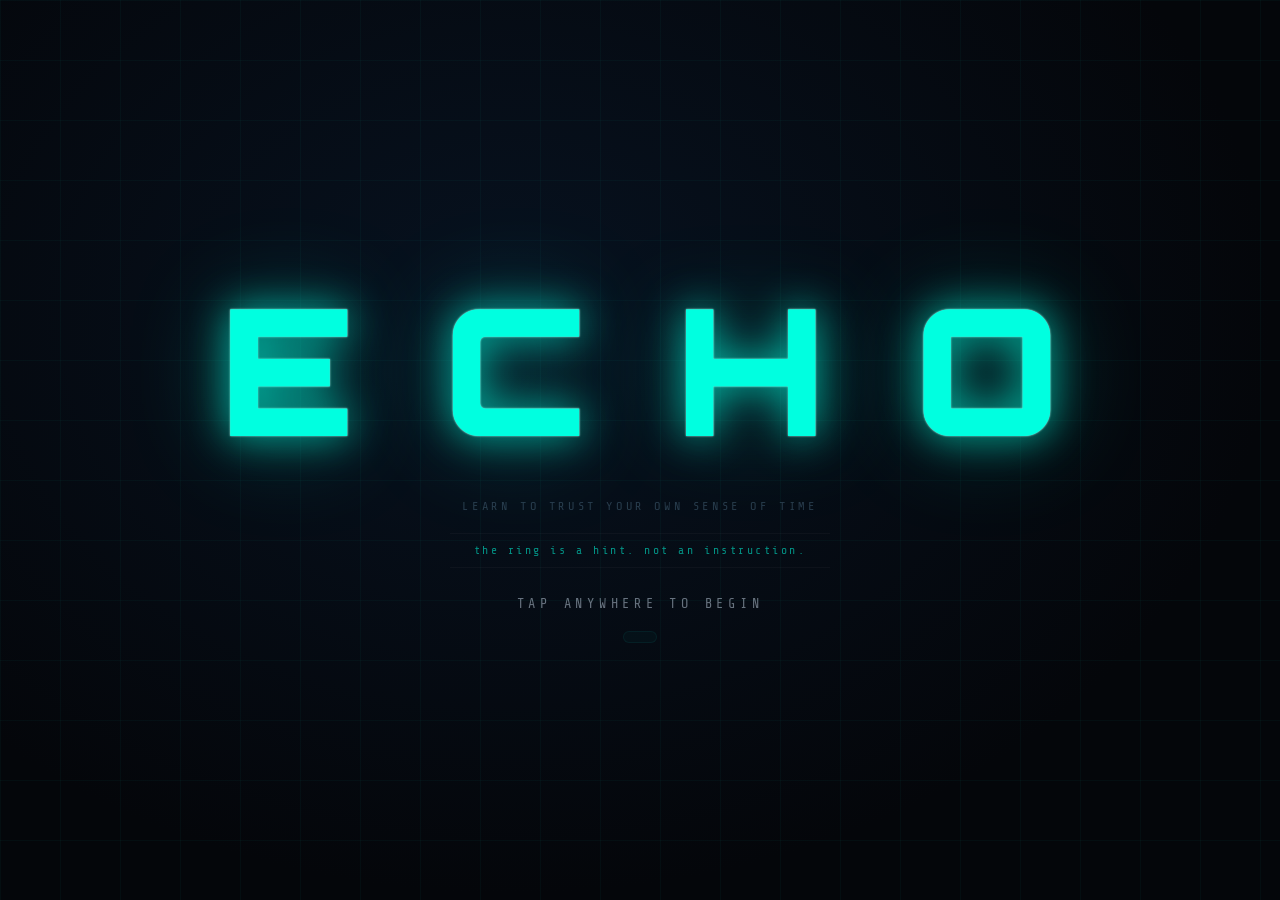
==== commit aa55536b: "first commit" ====
--- a/index.html
+++ b/index.html
@@ -3,270 +3,470 @@
 <head>
   <meta charset="UTF-8">
   <meta name="viewport" content="width=device-width, initial-scale=1.0, maximum-scale=1.0, user-scalable=no">
-  <title>Echo</title>
-  <meta name="theme-color" content="#000000">
+  <title>ECHO</title>
+  <meta name="theme-color" content="#04060a">
   <meta name="description" content="A rhythm that learns you... then betrays you.">
-  <link href="https://fonts.googleapis.com/css2?family=Orbitron:wght@400;600;700;900&family=Share+Tech+Mono&display=swap" rel="stylesheet">
+
+  <!-- Open Graph / Social sharing -->
+  <meta property="og:title" content="ECHO">
+  <meta property="og:description" content="A rhythm game that learns you — then betrays you.">
+  <meta property="og:image" content="https://img.itch.zone/aW1nLzE2MDAwMDAwLnBuZw==/original/ECHO-banner.png">
+  <meta property="og:type" content="website">
+  <meta property="og:url" content="https://itch.io/games/tag-rhythm">
+  <meta name="twitter:card" content="summary_large_image">
+  <meta name="twitter:title" content="ECHO">
+  <meta name="twitter:description" content="A rhythm game that learns you — then betrays you.">
+  <meta name="twitter:image" content="https://img.itch.zone/aW1nLzE2MDAwMDAwLnBuZw==/original/ECHO-banner.png">
+
+  <meta name="apple-mobile-web-app-capable" content="yes">
+  <meta name="apple-mobile-web-app-status-bar-style" content="black-translucent">
+  <meta name="apple-mobile-web-app-title" content="ECHO">
+  <link rel="manifest" href="manifest.json">
+  <link rel="apple-touch-icon" href="icon-192.png">
+  <link href="https://fonts.googleapis.com/css2?family=Orbitron:wght@400;700;900&family=Share+Tech+Mono&display=swap" rel="stylesheet">
   <link rel="stylesheet" href="style.css">
 </head>
 <body>
 
-  <!-- ══ 1. AUDIO UNLOCK OVERLAY ══ -->
-  <div id="audio-overlay">
-    <div id="overlay-inner">
-      <div id="overlay-title">ECHO</div>
-      <div id="overlay-sub">tap anywhere to begin</div>
-      <div id="overlay-best"></div>
-      <div id="overlay-hint">a rhythm that learns you</div>
-    </div>
-  </div>
-
-  <!-- ══ 2. MODE SELECT SCREEN ══ -->
-  <div id="mode-screen" class="hidden">
-    <div id="mode-screen-inner">
-      <div id="mode-title">SELECT MODE</div>
-      <div id="mode-sub">choose your difficulty</div>
-      <div id="mode-cards">
-
-        <button class="mode-card" data-mode="easy">
-          <div class="mode-card-icon" style="color:#00ffe0">◌</div>
-          <div class="mode-card-label" style="color:#00ffe0">EASY</div>
-          <div class="mode-card-sub">feel the rhythm</div>
-          <div class="mode-card-stats">
-            <span>90ms window</span>
-            <span>win @ 15</span>
+<!-- ══ AUDIO UNLOCK ══ -->
+<div id="audio-overlay">
+  <div id="overlay-inner">
+    <div id="overlay-title">ECHO</div>
+    <div id="overlay-tagline">learn to trust your own sense of time</div>
+    <div id="overlay-hint-line">the ring is a hint. not an instruction.</div>
+    <div id="overlay-tap">tap anywhere to begin</div>
+    <div id="overlay-best"></div>
+  </div>
+</div>
+
+<!-- ══ MODE SELECT ══ -->
+<div id="mode-screen" class="hidden">
+  <div id="mode-screen-inner">
+
+    <div id="mode-header">
+      <div id="mode-title">choose your state</div>
+      <div id="mode-sub">this is not a difficulty selector. it's a question about where you are right now.</div>
+    </div>
+
+    <div id="mode-cards">
+
+      <button class="mode-card" data-mode="easy">
+        <div class="mc-glow" style="--mc:#00ffe0"></div>
+        <div class="mc-top">
+          <span class="mc-emoji">🟢</span>
+          <span class="mc-name" style="color:#00ffe0">FEEL</span>
+        </div>
+        <div class="mc-desc">find the beat. nothing to prove. wide windows, slow tempo. just listen.</div>
+        <div class="mc-footer">
+          <span class="mc-best" id="best-easy"></span>
+          <span class="mc-win" style="color:#00ffe0">feel it ×15 in a row</span>
+        </div>
+      </button>
+
+      <button class="mode-card" data-mode="medium">
+        <div class="mc-glow" style="--mc:#00ccff"></div>
+        <div class="mc-top">
+          <span class="mc-emoji">🔵</span>
+          <span class="mc-name" style="color:#00ccff">TRUST</span>
+        </div>
+        <div class="mc-desc">you know the beat now. stop watching the ring. trust your hands.</div>
+        <div class="mc-footer">
+          <span class="mc-best" id="best-medium"></span>
+          <span class="mc-win" style="color:#00ccff">trust it ×20 in a row</span>
+        </div>
+      </button>
+
+      <button class="mode-card" data-mode="hard">
+        <div class="mc-glow" style="--mc:#ff8800"></div>
+        <div class="mc-top">
+          <span class="mc-emoji">🟠</span>
+          <span class="mc-name" style="color:#ff8800">FORGET</span>
+        </div>
+        <div class="mc-desc">stop thinking. your hands know what to do. thinking is the enemy.</div>
+        <div class="mc-footer">
+          <span class="mc-best" id="best-hard"></span>
+          <span class="mc-win" style="color:#ff8800">forget yourself ×25 in a row</span>
+        </div>
+      </button>
+
+      <button class="mode-card" data-mode="impossible">
+        <div class="mc-glow" style="--mc:#ff2d78"></div>
+        <div class="mc-top">
+          <span class="mc-emoji">🔴</span>
+          <span class="mc-name" style="color:#ff2d78">DISSOLVE</span>
+        </div>
+        <div class="mc-desc">there is no you and the beat. there is only the beat. 38ms. nobody wins this.</div>
+        <div class="mc-footer">
+          <span class="mc-best" id="best-impossible"></span>
+          <span class="mc-win" style="color:#ff2d78">dissolve ×30 in a row</span>
+        </div>
+      </button>
+
+      <button class="mode-card mc-special" data-mode="practice">
+        <div class="mc-glow" style="--mc:#a0ff80"></div>
+        <div class="mc-top">
+          <span class="mc-emoji">🟩</span>
+          <span class="mc-name" style="color:#a0ff80">LISTEN</span>
+        </div>
+        <div class="mc-desc">slow down. no fail. shows you exactly how early or late you are. learn yourself first.</div>
+        <div class="mc-footer">
+          <span class="mc-tag">warm up here first</span>
+        </div>
+      </button>
+
+      <button class="mode-card mc-special" data-mode="rhythm">
+        <div class="mc-glow" style="--mc:#c480ff"></div>
+        <div class="mc-top">
+          <span class="mc-emoji">🟣</span>
+          <span class="mc-name" style="color:#c480ff">RHYTHM</span>
+        </div>
+        <div class="mc-desc">a sequence lights up — you copy it. 3 mistakes = game over.</div>
+        <div class="mc-footer">
+          <span class="mc-tag">pattern challenge</span>
+        </div>
+      </button>
+
+      <button class="mode-card mc-daily" data-mode="daily" id="daily-mode-card">
+        <div class="mc-glow" style="--mc:#ffd700"></div>
+        <div class="mc-top">
+          <span class="mc-emoji">⭐</span>
+          <span class="mc-name" style="color:#ffd700">DAILY</span>
+        </div>
+        <div class="mc-desc">same beat for everyone today. one shot. share your result.</div>
+        <div class="mc-footer">
+          <span class="mc-best" id="best-daily"></span>
+          <span class="mc-tag" style="color:#ffd700">resets at midnight</span>
+        </div>
+      </button>
+
+    </div>
+
+    <!-- How the game works — tiny, friendly -->
+    <div id="how-strip">
+      <span>👁 listen first</span>
+      <span>→</span>
+      <span>👆 tap when you feel it</span>
+      <span>→</span>
+      <span>🔥 stop thinking</span>
+    </div>
+
+  </div>
+</div>
+
+<!-- ══ GAME ══ -->
+<div id="app">
+
+  <div id="background">
+    <div id="vignette"></div>
+    <canvas id="particle-canvas"></canvas>
+  </div>
+
+  <!-- HUD — streak + best + pause -->
+  <div id="hud">
+    <div class="hud-stat">
+      <div class="hud-val" id="streak">0</div>
+      <div class="hud-lbl">streak</div>
+    </div>
+    <div class="hud-divider"></div>
+    <div class="hud-stat">
+      <div class="hud-val" id="best">0</div>
+      <div class="hud-lbl">best</div>
+    </div>
+    <button id="pause-btn" class="hidden" title="Pause (ESC)">⏸</button>
+  </div>
+
+  <!-- Score + mult — top right -->
+  <div id="score-hud">
+    <div id="score-display">0</div>
+    <div id="mult-display"></div>
+  </div>
+
+  <!-- Mode + diff — top center -->
+  <div id="top-center">
+    <div id="mode-tag"></div>
+    <div id="diff-label"></div>
+  </div>
+
+  <!-- Flow bar — left -->
+  <div id="flow-bar-wrap">
+    <div id="flow-label" title="FLOW — the more in sync you are, the more the beat pushes back. high flow = faster tempo, tighter windows.">FLOW</div>
+    <div id="flow-tooltip">hits = faster</div>
+    <div id="flow-track"><div id="flow-fill"></div></div>
+    <div id="flow-pct">0%</div>
+  </div>
+
+  <!-- Live chat — right -->
+  <div id="chat-layer">
+    <div id="chat-title">LIVE</div>
+    <div id="chat"></div>
+  </div>
+
+  <!-- Leaderboard — right -->
+  <div id="leaderboard-layer">
+    <div id="leaderboard-title">SYNC BOARD</div>
+    <div id="leaderboard"></div>
+  </div>
+
+  <!-- Circle -->
+  <div id="game">
+    <div id="center">
+      <div id="ring-outer"></div>
+      <div id="timing-ring"></div>
+      <div id="ring"></div>
+      <div id="circle"></div>
+      <div id="feedback">—</div>
+      <div id="practice-hint"></div>
+    </div>
+  </div>
+
+  <!-- Combo burst -->
+  <div id="combo-burst"></div>
+  <div id="milestone-flash"></div>
+  <div id="message-layer"><div id="message"></div></div>
+
+  <!-- Fact strip -->
+  <div id="fact-strip">
+    <button id="fact-btn" title="New fact">⟳</button>
+    <div id="fact-text">loading...</div>
+  </div>
+
+  <!-- Bottom nav -->
+  <nav id="bottom-nav">
+    <button class="nav-btn nav-active" id="nav-play">
+      <span class="nav-icon">◈</span>
+      <span class="nav-label">PLAY</span>
+    </button>
+    <button class="nav-btn" id="nav-records">
+      <span class="nav-icon">◇</span>
+      <span class="nav-label">BESTS</span>
+    </button>
+    <button class="nav-btn" id="nav-settings">
+      <span class="nav-icon">⚙</span>
+      <span class="nav-label">SETTINGS</span>
+    </button>
+  </nav>
+
+  <!-- Panels -->
+  <div id="panel-wrap" class="hidden panel-animate">
+
+    <div id="panel-records" class="panel hidden">
+      <div class="panel-header">your bests</div>
+      <div class="panel-body" id="records-body"></div>
+      <div id="run-history-wrap" class="hidden">
+        <div class="panel-header">recent runs</div>
+        <div class="panel-body" id="run-history-body"></div>
+      </div>
+    </div>
+
+    <div id="panel-settings" class="panel hidden">
+      <div class="panel-header">settings</div>
+      <div class="panel-body">
+
+        <div class="settings-section">
+          <div class="settings-label">volume</div>
+          <div id="volume-row">
+            <button id="mute-btn" title="Toggle mute">🔊</button>
+            <input id="volume-slider" type="range" min="0" max="100" value="88" step="1"/>
+            <span id="volume-val">88%</span>
           </div>
-        </button>
-
-        <button class="mode-card" data-mode="medium">
-          <div class="mode-card-icon" style="color:#00ccff">◎</div>
-          <div class="mode-card-label" style="color:#00ccff">MEDIUM</div>
-          <div class="mode-card-sub">find the edge</div>
-          <div class="mode-card-stats">
-            <span>90ms window</span>
-            <span>win @ 20</span>
+        </div>
+
+        <div class="settings-divider"></div>
+
+        <div class="settings-section">
+          <div class="settings-label">accessibility</div>
+          <label class="toggle-row" id="hc-toggle-row">
+            <span>high contrast mode</span>
+            <div class="toggle-switch" id="hc-toggle">
+              <div class="toggle-knob"></div>
+            </div>
+          </label>
+        </div>
+
+        <div class="settings-divider"></div>
+
+        <div class="settings-section">
+          <button class="settings-btn" id="btn-replay-tutorial">📖 replay tutorial</button>
+        </div>
+
+        <div class="settings-divider"></div>
+
+        <div class="settings-section">
+          <div class="settings-label">keyboard shortcuts</div>
+          <div class="sc-row"><kbd>SPACE</kbd><span>tap the beat</span></div>
+          <div class="sc-row"><kbd>1–4</kbd><span>pick mode</span></div>
+          <div class="sc-row"><kbd>5</kbd><span>practice</span></div>
+          <div class="sc-row"><kbd>6</kbd><span>rhythm challenge</span></div>
+          <div class="sc-row"><kbd>7</kbd><span>daily mode</span></div>
+          <div class="sc-row"><kbd>R</kbd><span>your bests</span></div>
+          <div class="sc-row"><kbd>ESC</kbd><span>close / resume</span></div>
+        </div>
+
+        <div class="settings-divider"></div>
+
+        <div class="settings-section">
+          <div class="settings-label">about</div>
+          <div class="about-text">ECHO is a browser rhythm game. no libraries. just timing.</div>
+        </div>
+
+        <div class="settings-divider"></div>
+
+        <button class="settings-btn settings-btn-danger" id="settings-clear">🗑 clear all records</button>
+
+      </div>
+    </div>
+
+  </div>
+
+  <!-- Paused overlay -->
+  <div id="paused-overlay" class="hidden">
+    <div id="paused-inner">
+      <div id="paused-title">PAUSED</div>
+      <div id="paused-sub">press ESC or tap to resume</div>
+      <button id="paused-resume-btn">▶ resume</button>
+    </div>
+  </div>
+
+  <!-- New personal best banner -->
+  <div id="new-best-banner" class="hidden">
+    <span>🔥</span>
+    <span id="new-best-text">NEW BEST</span>
+    <span>🔥</span>
+  </div>
+
+  <!-- End screen -->
+  <div id="end-screen" class="hidden">
+    <div id="end-content">
+
+      <div id="end-badge-row">
+        <div id="end-mode-badge"></div>
+        <button id="share-card-btn">share 📤</button>
+      </div>
+
+      <div id="end-title">out of sync.</div>
+      <div id="end-sub">the beat doesn't wait.</div>
+
+      <div id="end-bigstats">
+        <div class="end-big">
+          <div class="end-big-val" id="end-streak-val">0</div>
+          <div class="end-big-lbl">best streak</div>
+        </div>
+        <div class="end-big-divider"></div>
+        <div class="end-big">
+          <div class="end-big-val" id="end-score-val">0</div>
+          <div class="end-big-lbl">score</div>
+        </div>
+        <div class="end-big-divider"></div>
+        <div class="end-big">
+          <div class="end-big-val" id="end-acc-val">–</div>
+          <div class="end-big-lbl">accuracy</div>
+        </div>
+      </div>
+
+      <!-- Streak graph -->
+      <div id="streak-graph"></div>
+
+      <!-- Accuracy waveform -->
+      <div id="replay-graph"></div>
+
+      <!-- Name + submit -->
+      <div id="lb-submit-wrap">
+        <div id="lb-input-row">
+          <input id="lb-name-input" type="text" maxlength="24"
+            placeholder="your name to post score" autocomplete="off" spellcheck="false"/>
+          <button id="lb-submit-btn">post →</button>
+        </div>
+        <div id="lb-submit-status"></div>
+      </div>
+
+      <!-- Top scores -->
+      <div id="lb-online-wrap">
+        <div class="lb-header-row">
+          <span class="lb-title">🏆 top scores</span>
+          <div class="lb-tabs">
+            <button class="lb-tab lb-tab-active" data-tab="all">everyone</button>
+            <button class="lb-tab" data-tab="mode">this mode</button>
           </div>
-        </button>
-
-        <button class="mode-card" data-mode="hard">
-          <div class="mode-card-icon" style="color:#ff8800">◈</div>
-          <div class="mode-card-label" style="color:#ff8800">HARD</div>
-          <div class="mode-card-sub">it will break you</div>
-          <div class="mode-card-stats">
-            <span>60ms window</span>
-            <span>win @ 25</span>
-          </div>
-        </button>
-
-        <button class="mode-card" data-mode="impossible">
-          <div class="mode-card-icon" style="color:#ff2d78">◆</div>
-          <div class="mode-card-label" style="color:#ff2d78">IMPOSSIBLE</div>
-          <div class="mode-card-sub">you will not win</div>
-          <div class="mode-card-stats">
-            <span>38ms window</span>
-            <span>win @ 30</span>
-          </div>
-        </button>
-
-      </div>
-      <div id="mode-hint">SPACE or tap to hit · keyboard supported</div>
-    </div>
-  </div>
-
-  <!-- ══ 3. GAME ══ -->
-  <div id="app">
-
-    <!-- Background -->
-    <div id="background">
-      <div id="vignette"></div>
-      <div id="grid-lines"></div>
-      <canvas id="particle-canvas"></canvas>
-    </div>
-
-    <!-- HUD top-left -->
-    <div id="hud">
-      <div class="stat">
-        <div class="label">STREAK</div>
-        <div id="streak" class="value">0</div>
-      </div>
-      <div class="stat">
-        <div class="label">BEST</div>
-        <div id="best" class="value">0</div>
-      </div>
-      <div class="stat">
-        <div class="label">ACCURACY</div>
-        <div id="accuracy" class="value">–</div>
-      </div>
-      <div class="stat">
-        <div class="label">SPEED</div>
-        <div id="click-speed" class="value speed-val">–</div>
-      </div>
-    </div>
-
-    <!-- Mode tag + diff label — top-center -->
-    <div id="top-center">
-      <div id="mode-tag"></div>
-      <div id="diff-label-wrap"><div id="diff-label"></div></div>
-    </div>
-
-    <!-- Chat top-right -->
-    <div id="chat-layer">
-      <div id="chat-title">LIVE</div>
-      <div id="chat"></div>
-    </div>
-
-    <!-- Flow bar left-center (vertical) -->
-    <div id="flow-bar-wrap">
-      <div id="flow-label">FLOW</div>
-      <div id="flow-track"><div id="flow-fill"></div></div>
-      <div id="flow-pct">0%</div>
-    </div>
-
-    <!-- Leaderboard right-center -->
-    <div id="leaderboard-layer">
-      <div id="leaderboard-title">SYNC BOARD</div>
-      <div id="leaderboard"></div>
-    </div>
-
-    <!-- Game circle center -->
-    <div id="game">
-      <div id="center">
-        <div id="ring-outer"></div>
-        <div id="timing-ring"></div>
-        <div id="ring"></div>
-        <div id="circle"></div>
-        <div id="feedback">—</div>
-      </div>
-    </div>
-
-    <!-- Combo burst above circle -->
-    <div id="combo-burst"></div>
-
-    <!-- Milestone flash — full-screen number flash -->
-    <div id="milestone-flash"></div>
-
-    <!-- Phase message below circle -->
-    <div id="message-layer"><div id="message"></div></div>
-
-    <!-- Fact strip bottom-left pill -->
-    <div id="fact-strip">
-      <button id="fact-btn" title="New fact">⟳</button>
-      <div id="fact-text">loading transmission...</div>
-    </div>
-
-    <!-- Nav pills bottom-right -->
-    <nav id="bottom-nav">
-      <button class="nav-btn nav-active" id="nav-play">
-        <span class="nav-icon">◈</span>
-        <span class="nav-label">PLAY</span>
-      </button>
-      <button class="nav-btn" id="nav-tutorial">
-        <span class="nav-icon">◎</span>
-        <span class="nav-label">HOW</span>
-      </button>
-      <button class="nav-btn" id="nav-about">
-        <span class="nav-icon">◇</span>
-        <span class="nav-label">INFO</span>
-      </button>
-    </nav>
-
-    <!-- Panel (slides above nav) -->
-    <div id="panel-wrap" class="hidden panel-animate">
-
-      <div id="panel-tutorial" class="panel hidden">
-        <div class="panel-header">// HOW TO PLAY</div>
-        <div class="panel-body">
-          <div class="tut-step"><div class="tut-num">01</div><div class="tut-text"><strong>watch the ring</strong> — it shrinks toward the circle. That's your beat.</div></div>
-          <div class="tut-step"><div class="tut-num">02</div><div class="tut-text"><strong>tap / press Space</strong> when the ring reaches the circle.</div></div>
-          <div class="tut-step"><div class="tut-num">03</div><div class="tut-text">Rating depends on timing. Windows tighten as flow rises and with harder modes.</div></div>
-          <div class="tut-step"><div class="tut-num">04</div><div class="tut-text"><strong>flow</strong> rises with hits, drops on misses. High flow = faster + tighter.</div></div>
-          <div class="tut-step"><div class="tut-num">05</div><div class="tut-text">Hit the <strong>win streak</strong> to break the sync. Too many misses and it fades.</div></div>
-          <div class="tut-step"><div class="tut-num">✦</div><div class="tut-text">5 perfects → <strong>combo burst</strong>. 5/10/15 → <strong>milestone flash</strong>.</div></div>
-          <div class="tut-step"><div class="tut-num">◌</div><div class="tut-text">Your best run is saved as a <strong>ghost</strong> on the leaderboard.</div></div>
-        </div>
-      </div>
-
-      <div id="panel-about" class="panel hidden">
-        <div class="panel-header">// ABOUT</div>
-        <div class="panel-body">
-          <div class="about-title">ECHO</div>
-          <div class="about-sub">a rhythm that learns you... then betrays you.</div>
-          <div class="about-section">
-            <div class="about-label">MODES</div>
-            <div class="about-text">Easy → Medium → Hard → Impossible. Each has its own timing windows, speed, and win condition. Your best streak is saved per mode.</div>
-          </div>
-          <div class="about-section">
-            <div class="about-label">GHOST</div>
-            <div class="about-text">Your best run is recorded and replayed as a ghost on the leaderboard — you compete against yourself.</div>
-          </div>
-          <div class="about-section">
-            <div class="about-label">REPLAY</div>
-            <div class="about-text">After each run, the end screen shows a waveform of your accuracy — perfect (cyan), good (blue), miss (pink).</div>
-          </div>
-          <div class="about-section">
-            <div class="about-label">STACK</div>
-            <div class="about-text">HTML · CSS · Vanilla JS · Web Audio API · Zero libraries.</div>
-          </div>
-        </div>
-      </div>
-
-    </div>
-
-    <!-- End screen -->
-    <div id="end-screen" class="hidden">
-      <div id="end-content">
-        <div id="end-mode-badge"></div>
-        <div id="end-title">we were close.</div>
-        <div id="end-sub">you can try again.</div>
-        <div id="end-stats">
-          <span id="end-accuracy">–</span>
-          <span id="end-best">–</span>
-          <span id="end-mode">–</span>
-        </div>
-        <!-- Replay waveform -->
-        <div id="replay-wrap">
-          <div id="replay-label">YOUR RUN</div>
-          <div id="replay-graph"></div>
-        </div>
-        <div id="end-actions">
-          <button id="retry-btn">[ retry ]</button>
-          <button id="change-mode-btn">[ change mode ]</button>
-        </div>
-      </div>
-    </div>
-
-  </div><!-- /#app -->
-
-  <script type="module" src="src/main.js"></script>
-
-  <!-- Particle canvas -->
-  <script>
-    window.addEventListener("DOMContentLoaded", () => {
-      const canvas = document.getElementById("particle-canvas");
-      if (!canvas) return;
-      const ctx = canvas.getContext("2d");
-      let W, H, particles = [];
-      const rand = (a,b) => a + Math.random()*(b-a);
-      function resize() { W = canvas.width = window.innerWidth; H = canvas.height = window.innerHeight; }
-      function init()   { particles = Array.from({length:40}, () => ({ x:rand(0,W), y:rand(0,H), vx:rand(-0.12,0.12), vy:rand(-0.16,-0.04), r:rand(0.5,1.8), a:rand(0.03,0.16) })); }
-      function draw() {
-        ctx.clearRect(0,0,W,H);
-        for (const p of particles) {
-          p.x += p.vx; p.y += p.vy;
-          if (p.y < -4) { p.y = H+4; p.x = rand(0,W); }
-          ctx.beginPath();
-          ctx.arc(p.x, p.y, p.r, 0, Math.PI*2);
-          // colour follows CSS --accent variable approximately
-          const accent = getComputedStyle(document.documentElement).getPropertyValue("--accent-rgb").trim() || "0,255,224";
-          ctx.fillStyle = `rgba(${accent},${p.a})`;
-          ctx.fill();
-        }
-        requestAnimationFrame(draw);
-      }
-      resize(); init(); draw();
-      window.addEventListener("resize", () => { resize(); init(); });
-    });
-  </script>
-
+        </div>
+        <div id="lb-online-list"><div class="lb-empty">loading scores...</div></div>
+      </div>
+
+      <!-- Daily share -->
+      <div id="daily-share-wrap" class="hidden">
+        <button id="daily-share-btn">📋 copy today's result</button>
+      </div>
+
+      <div id="end-actions">
+        <button id="retry-btn">try again</button>
+        <button id="change-mode-btn">change mode</button>
+      </div>
+
+    </div>
+  </div>
+
+  <!-- Countdown -->
+  <div id="countdown-overlay" class="hidden">3</div>
+
+  <!-- Toast notifications -->
+  <div id="toast-container"></div>
+
+  <!-- Taunt overlay (Fix #1: must exist in DOM for correct z-index stacking) -->
+  <div id="taunt-overlay" class="hidden"></div>
+
+  <!-- Unlock banner + hint (Fix #3: must exist in DOM for correct stacking order) -->
+  <div id="unlock-banner" style="display:none"></div>
+  <div id="unlock-hint" style="display:none"></div>
+
+  <!-- Audio failed banner (Fix #6: shown when AudioContext init fails on mobile) -->
+  <div id="audio-failed-banner" class="hidden">no audio — tap again if silent</div>
+
+</div><!-- /#app -->
+
+<!-- Rhythm challenge -->
+<div id="rhythm-challenge" class="hidden">
+  <div id="rc-inner">
+    <div id="rc-title">RHYTHM CHALLENGE</div>
+    <div id="rc-sub">watch the pattern — then copy it</div>
+    <div id="rc-grid"></div>
+    <div id="rc-feedback"></div>
+    <div id="rc-stats">
+      <span id="rc-strikes">○○○</span>
+      <span id="rc-hits">hits: 0</span>
+    </div>
+    <div id="rc-result" class="hidden">
+      <div id="rc-result-title"></div>
+      <div id="rc-result-sub"></div>
+      <button id="rc-result-btn">continue</button>
+    </div>
+  </div>
+</div>
+
+<!-- Tutorial overlay -->
+<div id="tutorial-overlay" class="hidden">
+  <div id="tut-backdrop"></div>
+  <div id="tut-card">
+    <div id="tut-header">
+      <span id="tut-step-num">1 / 9</span>
+      <button id="tut-skip">skip</button>
+    </div>
+    <div id="tut-demo"></div>
+    <div id="tut-title"></div>
+    <div id="tut-body"></div>
+    <div id="tut-footer">
+      <div id="tut-progress"></div>
+      <button id="tut-next">got it →</button>
+    </div>
+  </div>
+</div>
+
+<script type="module" src="src/main.js"></script>
+
+<!-- Particle background init moved to particles.js -->
+
+<script>
+  if("serviceWorker" in navigator){
+    navigator.serviceWorker.register("/sw.js").catch(()=>{});
+  }
+</script>
 </body>
-</html>+</html>
--- a/style.css
+++ b/style.css
@@ -1,6 +1,9 @@
-/* ══════════════════════════════════════════════
-   VARIABLES
-══════════════════════════════════════════════ */
+/* ═══════════════════════════════════════════════════
+   ECHO — stylesheet
+   Clean, no overlap, fun, readable
+═══════════════════════════════════════════════════ */
+
+/* ── Variables ───────────────────────────────────── */
 :root {
   --bg:        #04060a;
   --fg:        #ddeeff;
@@ -9,871 +12,1956 @@
   --accent2:   #ff2d78;
   --mid:       #4a6a80;
   --dim:       rgba(255,255,255,0.07);
-  --glow-cyan: 0 0 20px rgba(0,255,224,0.6), 0 0 60px rgba(0,255,224,0.25);
+  --glow:      0 0 20px rgba(0,255,224,0.6), 0 0 60px rgba(0,255,224,0.25);
   --glow-pink: 0 0 20px rgba(255,45,120,0.6), 0 0 60px rgba(255,45,120,0.25);
   --font-main: 'Orbitron', sans-serif;
   --font-mono: 'Share Tech Mono', monospace;
-  --nav-h:     52px;
-  --side-pad:  22px;
-  --shake-x:   6px;
-  --shake-y:   4px;
-}
-
-/* ══════════════════════════════════════════════
-   RESET
-══════════════════════════════════════════════ */
+  --nav-h:     58px;
+  --side:      20px;
+  --radius:    12px;
+}
+
+/* ── Reset ───────────────────────────────────────── */
 *, *::before, *::after { margin:0; padding:0; box-sizing:border-box; }
-
-/* ══════════════════════════════════════════════
-   BASE
-══════════════════════════════════════════════ */
+button { cursor:pointer; font-family:inherit; }
+
+
+/* ── Hidden utility — used everywhere ── */
+.hidden { display: none !important; }
+
+/* ── Base ────────────────────────────────────────── */
 body {
   background: var(--bg);
   color: var(--fg);
   font-family: var(--font-main);
   overflow: hidden;
-  width: 100vw;
-  height: 100vh;
+  width: 100vw; height: 100vh;
   cursor: crosshair;
   user-select: none;
 }
 
+/* Scanlines — subtle, not distracting */
 body::after {
+  content:'';
+  position:fixed; inset:0;
+  background: repeating-linear-gradient(
+    0deg, transparent, transparent 3px,
+    rgba(0,0,0,0.05) 3px, rgba(0,0,0,0.05) 4px
+  );
+  pointer-events:none;
+  z-index:900;
+}
+
+/* ════════════════════════════════════════════════
+   AUDIO OVERLAY (splash)
+════════════════════════════════════════════════ */
+#audio-overlay {
+  position: fixed; inset: 0;
+  background: radial-gradient(ellipse at 40% 35%, #071220 0%, #04060a 70%);
+  z-index: 9999;
+  display: flex; align-items: center; justify-content: center;
+  cursor: pointer;
+  overflow: hidden;
+}
+/* Ambient grid lines behind title */
+#audio-overlay::before {
   content: '';
-  position: fixed;
-  inset: 0;
-  background: repeating-linear-gradient(
-    0deg,
-    transparent, transparent 3px,
-    rgba(0,0,0,0.07) 3px, rgba(0,0,0,0.07) 4px
-  );
+  position: absolute; inset: 0;
+  background-image:
+    linear-gradient(rgba(0,255,224,0.03) 1px, transparent 1px),
+    linear-gradient(90deg, rgba(0,255,224,0.03) 1px, transparent 1px);
+  background-size: 60px 60px;
   pointer-events: none;
-  z-index: 900;
-}
-
-/* ══════════════════════════════════════════════
-   AUDIO OVERLAY
-══════════════════════════════════════════════ */
-#audio-overlay {
-  position: fixed;
-  inset: 0;
-  background: radial-gradient(ellipse at center, #060d18 0%, #04060a 100%);
-  z-index: 9999;
-  display: flex;
-  align-items: center;
-  justify-content: center;
-  flex-direction: column;
-  cursor: pointer;
-}
-
+}
 #overlay-inner {
   text-align: center;
-  display: flex;
-  flex-direction: column;
-  align-items: center;
-  gap: 18px;
-}
-
+  display: flex; flex-direction: column; align-items: center;
+  gap: 20px;
+  position: relative; z-index: 1;
+  padding: 0 24px;
+}
 #overlay-title {
-  font-size: clamp(4rem, 14vw, 9rem);
+  font-size: clamp(5rem, 18vw, 11rem);
+  font-weight: 900;
+  letter-spacing: 0.5em;
+  color: var(--accent);
+  text-shadow: 0 0 40px rgba(0,255,224,0.7), 0 0 100px rgba(0,255,224,0.3), 0 0 2px #fff;
+  animation: titlePulse 3s ease-in-out infinite;
+  margin-right: -0.5em; /* compensate letter-spacing */
+}
+@keyframes titlePulse {
+  0%,100% { opacity:1; text-shadow: 0 0 40px rgba(0,255,224,0.7), 0 0 100px rgba(0,255,224,0.3); }
+  50%     { opacity:0.8; text-shadow: 0 0 80px rgba(0,255,224,1), 0 0 160px rgba(0,255,224,0.5), 0 0 4px #fff; }
+}
+#overlay-tagline {
+  font-family: var(--font-mono);
+  font-size: clamp(0.6rem, 2vw, 0.75rem);
+  letter-spacing: 0.3em;
+  color: var(--mid);
+  opacity: 0.5;
+  text-transform: uppercase;
+}
+#overlay-hint-line {
+  font-family: var(--font-mono);
+  font-size: clamp(0.55rem, 1.5vw, 0.68rem);
+  letter-spacing: 0.18em;
+  color: rgba(255,255,255,0.25);
+  border-top: 1px solid rgba(255,255,255,0.06);
+  border-bottom: 1px solid rgba(255,255,255,0.06);
+  padding: 10px 24px;
+}
+#overlay-tap {
+  font-family: var(--font-mono);
+  font-size: clamp(0.65rem, 2.5vw, 0.85rem);
+  letter-spacing: 0.35em;
+  color: var(--fg);
+  opacity: 0.45;
+  animation: blink 1.6s step-end infinite;
+  text-transform: uppercase;
+  margin-top: 8px;
+}
+#overlay-best {
+  font-family: var(--font-mono);
+  font-size: 0.6rem;
+  letter-spacing: 0.2em;
+  color: var(--accent);
+  opacity: 0.5;
+  min-height: 1em;
+  background: rgba(0,255,224,0.05);
+  border: 1px solid rgba(0,255,224,0.12);
+  border-radius: 20px;
+  padding: 5px 16px;
+}
+@keyframes blink { 0%,100%{opacity:.45} 50%{opacity:0} }
+
+/* ════════════════════════════════════════════════
+   MODE SELECT
+════════════════════════════════════════════════ */
+#mode-screen {
+  position: fixed; inset: 0;
+  background: radial-gradient(ellipse at 50% 20%, #081525 0%, #04060a 75%);
+  z-index: 9998;
+  display: flex; align-items: flex-start; justify-content: center;
+  overflow-y: auto;
+  animation: fadeIn 0.35s ease;
+}
+@keyframes fadeIn { from{opacity:0;transform:translateY(8px)} to{opacity:1;transform:translateY(0)} }
+
+#mode-screen-inner {
+  display: flex; flex-direction: column; align-items: center;
+  gap: 20px; padding: 32px 16px 40px;
+  width: 100%; max-width: 820px;
+}
+
+#mode-header { text-align: center; }
+#mode-title {
+  font-size: clamp(1.2rem, 3.5vw, 1.8rem);
   font-weight: 900;
   letter-spacing: 0.35em;
   color: var(--accent);
-  text-shadow: var(--glow-cyan);
-  animation: titlePulse 2.5s ease-in-out infinite;
-}
-
-@keyframes titlePulse {
-  0%,100% { opacity:1; }
-  50%     { opacity:0.7; text-shadow: 0 0 60px rgba(0,255,224,0.9), 0 0 120px rgba(0,255,224,0.35); }
-}
-
-#overlay-sub {
-  font-family: var(--font-mono);
-  font-size: 0.85rem;
-  letter-spacing: 0.32em;
-  color: var(--fg);
-  opacity: 0.5;
-  animation: blink 1.4s step-end infinite;
-}
-
-#overlay-best {
-  font-family: var(--font-mono);
-  font-size: 0.7rem;
-  letter-spacing: 0.22em;
-  color: var(--accent);
-  opacity: 0.5;
-  min-height: 1.1em;
-}
-
-#overlay-hint {
-  font-family: var(--font-mono);
-  font-size: 0.65rem;
-  letter-spacing: 0.22em;
-  color: var(--mid);
-  opacity: 0.35;
-}
-
-@keyframes blink { 0%,100%{opacity:.5;} 50%{opacity:0;} }
-
-/* ══════════════════════════════════════════════
-   MODE SELECT SCREEN
-══════════════════════════════════════════════ */
-#mode-screen {
-  position: fixed;
-  inset: 0;
-  background: radial-gradient(ellipse at center, #070f1a 0%, #04060a 100%);
-  z-index: 9998;
-  display: flex;
-  align-items: center;
-  justify-content: center;
-  animation: fadeIn 0.4s ease;
-}
-
-@keyframes fadeIn { from{opacity:0;} to{opacity:1;} }
-
-#mode-screen-inner {
-  display: flex;
-  flex-direction: column;
-  align-items: center;
-  gap: 28px;
-  padding: 20px;
-  width: 100%;
-  max-width: 720px;
-}
-
-#mode-title {
-  font-size: clamp(1.2rem,4vw,2rem);
-  font-weight: 900;
-  letter-spacing: 0.4em;
-  color: var(--accent);
-  text-shadow: var(--glow-cyan);
-}
-
+  text-shadow: var(--glow);
+}
 #mode-sub {
   font-family: var(--font-mono);
-  font-size: 0.65rem;
-  letter-spacing: 0.3em;
+  font-size: 0.58rem;
+  letter-spacing: 0.2em;
   color: var(--mid);
-  opacity: 0.6;
-  margin-top: -16px;
-}
-
+  opacity: 0.45;
+  margin-top: 8px;
+  max-width: 480px;
+  line-height: 1.7;
+}
+
+/* ── Mode cards grid ─────────────────────────── */
 #mode-cards {
   display: grid;
   grid-template-columns: repeat(4, 1fr);
-  gap: 12px;
+  gap: 10px;
   width: 100%;
 }
 
 .mode-card {
+  position: relative;
+  background: rgba(5,9,17,0.95);
+  border: 1px solid rgba(255,255,255,0.07);
+  border-radius: var(--radius);
+  padding: 20px 14px 16px;
+  display: flex; flex-direction: column; gap: 10px;
+  cursor: pointer;
+  text-align: left;
+  transition: transform 0.2s cubic-bezier(0.22,1,0.36,1),
+              border-color 0.2s, box-shadow 0.2s;
+  overflow: hidden;
+}
+.mode-card::after {
+  content: '';
+  position: absolute; bottom: 0; left: 0; right: 0;
+  height: 2px;
+  background: var(--mc, rgba(255,255,255,0.1));
+  opacity: 0;
+  transition: opacity 0.2s;
+}
+.mode-card:hover::after { opacity: 1; }
+
+/* Hover glow per card */
+.mc-glow {
+  position: absolute; inset: 0;
+  background: radial-gradient(ellipse at 50% 0%, color-mix(in srgb, var(--mc) 15%, transparent), transparent 65%);
+  opacity: 0;
+  transition: opacity 0.3s;
+  pointer-events: none;
+}
+.mode-card:hover .mc-glow { opacity: 1; }
+.mode-card:hover {
+  transform: translateY(-6px) scale(1.01);
+  border-color: color-mix(in srgb, var(--mc,rgba(255,255,255,0.2)) 60%, transparent);
+  box-shadow: 0 12px 40px rgba(0,0,0,0.5), 0 0 24px color-mix(in srgb, var(--mc,transparent) 18%, transparent);
+}
+
+.mc-top {
+  display: flex; align-items: center; gap: 8px;
+}
+.mc-emoji { font-size: 1rem; line-height: 1; }
+.mc-name  {
+  font-family: var(--font-main);
+  font-size: 0.58rem;
+  font-weight: 700;
+  letter-spacing: 0.28em;
+}
+.mc-desc {
+  font-family: var(--font-mono);
+  font-size: 0.52rem;
+  letter-spacing: 0.05em;
+  color: rgba(255,255,255,0.38);
+  line-height: 1.6;
+  flex: 1;
+}
+.mc-footer {
+  display: flex;
+  align-items: center;
+  justify-content: space-between;
+  flex-wrap: wrap;
+  gap: 4px;
+  margin-top: 2px;
+  padding-top: 8px;
+  border-top: 1px solid rgba(255,255,255,0.05);
+}
+.mc-best {
+  font-family: var(--font-mono);
+  font-size: 0.5rem;
+  color: rgba(255,255,255,0.35);
+  letter-spacing: 0.1em;
+}
+.mc-win {
+  font-family: var(--font-mono);
+  font-size: 0.47rem;
+  letter-spacing: 0.08em;
+  opacity: 0.6;
+}
+.mc-tag {
+  font-family: var(--font-mono);
+  font-size: 0.46rem;
+  letter-spacing: 0.12em;
+  color: rgba(255,255,255,0.28);
+}
+
+/* Special + daily cards */
+.mc-special { border-color: rgba(255,255,255,0.09); }
+.mc-daily {
+  border-style: dashed;
+  border-color: rgba(255,215,0,0.2);
+}
+.mode-card-done { opacity: 0.45; pointer-events: none; }
+
+.daily-done-badge {
+  position: absolute; top: 10px; right: 10px;
+  font-family: var(--font-mono);
+  font-size: 0.45rem;
+  letter-spacing: 0.1em;
+  color: #ffd700;
+  background: rgba(255,215,0,0.1);
+  border: 1px solid rgba(255,215,0,0.3);
+  border-radius: 4px;
+  padding: 2px 6px;
+}
+
+/* ── How-it-works strip ──────────────────────── */
+#how-strip {
+  display: flex; align-items: center; gap: 12px;
+  flex-wrap: wrap; justify-content: center;
+  font-family: var(--font-mono);
+  font-size: 0.55rem;
+  letter-spacing: 0.12em;
+  color: rgba(255,255,255,0.25);
+  padding: 12px 20px;
+  background: rgba(255,255,255,0.02);
+  border: 1px solid rgba(255,255,255,0.04);
+  border-radius: 30px;
+  width: 100%; max-width: 560px;
+}
+#how-strip span { white-space: nowrap; }
+#how-strip span:nth-child(even) { opacity: 0.35; }
+
+/* ════════════════════════════════════════════════
+   APP ROOT
+════════════════════════════════════════════════ */
+#app {
+  width: 100vw; height: 100vh;
+  position: relative;
+}
+
+/* Screen shake */
+.shake-active { animation: shakeAnim 0.22s ease forwards; }
+@keyframes shakeAnim {
+  0%  { transform:translate(0,0); }
+  15% { transform:translate(-6px,4px); }
+  30% { transform:translate(6px,-4px); }
+  50% { transform:translate(-3px,2px); }
+  70% { transform:translate(3px,0); }
+  100%{ transform:translate(0,0); }
+}
+
+/* Glitch */
+.glitch  { animation: glitchShift 0.08s step-end 3; }
+.distort { animation: distortWave 0.14s ease; }
+@keyframes glitchShift  { 50%{filter:hue-rotate(90deg) saturate(3);} }
+@keyframes distortWave  { 50%{filter:blur(1.5px);} }
+
+/* ── Background ──────────────────────────────── */
+#background { position:absolute; inset:0; z-index:0; pointer-events:none; }
+#vignette {
+  position:absolute; inset:0;
+  background: radial-gradient(ellipse at center, transparent 28%, rgba(0,0,0,0.88) 100%);
+}
+#particle-canvas { position:absolute; inset:0; width:100%; height:100%; opacity:0.5; }
+
+/* ════════════════════════════════════════════════
+   HUD — top-left (streak + best only)
+════════════════════════════════════════════════ */
+#hud {
+  position: absolute;
+  top: 22px; left: var(--side);
+  z-index: 10;
+  display: flex; align-items: center; gap: 14px;
+}
+.hud-stat { display:flex; flex-direction:column; align-items:flex-start; gap:1px; }
+.hud-val  {
+  font-size: clamp(1.6rem, 5vw, 2.2rem);
+  font-weight: 900;
+  color: var(--fg);
+  line-height: 1;
+  letter-spacing: 0.02em;
+}
+.hud-lbl {
+  font-family: var(--font-mono);
+  font-size: 0.44rem;
+  letter-spacing: 0.3em;
+  color: var(--mid);
+  opacity: 0.65;
+  text-transform: uppercase;
+}
+.hud-divider {
+  width: 1px; height: 32px;
+  background: rgba(255,255,255,0.1);
+}
+
+/* ── Score + mult — top right ────────────────── */
+#score-hud {
+  position: absolute;
+  top: 22px; right: var(--side);
+  z-index: 10;
+  text-align: right;
+  pointer-events: none;
+}
+#score-display {
+  font-size: clamp(1.1rem, 3.5vw, 1.6rem);
+  font-weight: 700;
+  color: var(--accent);
+  letter-spacing: 0.05em;
+  line-height: 1;
+}
+#mult-display {
+  font-family: var(--font-mono);
+  font-size: 0.75rem;
+  letter-spacing: 0.15em;
+  min-height: 1.1em;
+  transition: color 0.2s;
+}
+#mult-display[data-mult="2"] { color:#00ccff; }
+#mult-display[data-mult="4"] { color:#ff8800; }
+#mult-display[data-mult="8"] { color:#ff2d78; text-shadow: var(--glow-pink); }
+.mult-pop { animation: multPop 0.35s cubic-bezier(0.22,1,0.36,1); }
+@keyframes multPop { from{transform:scale(0.5);opacity:0} to{transform:scale(1);opacity:1} }
+
+/* ── Mode + diff label — top center ─────────── */
+#top-center {
+  position: absolute;
+  top: 22px; left: 50%; transform: translateX(-50%);
+  z-index: 10;
+  display: flex; flex-direction: column; align-items: center; gap: 4px;
+  pointer-events: none;
+}
+#mode-tag {
+  font-family: var(--font-mono);
+  font-size: 0.48rem;
+  letter-spacing: 0.38em;
+  color: var(--accent);
+  opacity: 0.55;
+}
+#diff-label {
+  font-family: var(--font-mono);
+  font-size: 0.5rem;
+  letter-spacing: 0.32em;
+  color: var(--accent);
+  opacity: 0;
+  text-shadow: var(--glow);
+}
+.diff-pop { animation: diffPop 2.2s ease forwards !important; }
+@keyframes diffPop {
+  0%  { opacity:0; transform:translateY(-4px); }
+  12% { opacity:1; transform:translateY(0); }
+  70% { opacity:0.7; }
+  100%{ opacity:0; }
+}
+
+/* ── Chat — right ────────────────────────────── */
+#chat-layer {
+  position: absolute;
+  top: 70px; right: var(--side);
+  width: 160px; text-align: right;
+  z-index: 10;
+}
+#chat-title { font-size:0.44rem; letter-spacing:0.3em; color:var(--accent2); opacity:0.5; margin-bottom:6px; }
+#chat { font-family:var(--font-mono); font-size:0.64rem; line-height:1.8; color:var(--fg); opacity:0.35; }
+#chat div { animation: chatFade 0.3s ease; }
+@keyframes chatFade { from{opacity:0;transform:translateY(4px)} to{opacity:1;transform:translateY(0)} }
+
+/* ── Flow bar — left center ──────────────────── */
+#flow-bar-wrap {
+  position: absolute;
+  left: var(--side); top: 50%; transform: translateY(-50%);
+  z-index: 10;
+  display: flex; flex-direction: column; align-items: center; gap: 5px;
+}
+#flow-label { font-family:var(--font-mono); font-size:0.44rem; letter-spacing:0.28em; color:var(--mid); opacity:0.6; }
+#flow-track {
+  width: 5px; height: 110px;
+  background: rgba(255,255,255,0.06);
+  border-radius: 3px; overflow:hidden;
+  display:flex; flex-direction:column; justify-content:flex-end;
+}
+#flow-fill {
+  width:100%; height:0%;
+  background: linear-gradient(0deg, var(--accent), #00ccff);
+  border-radius: 3px;
+  transition: height 0.4s ease;
+  box-shadow: 0 0 8px rgba(0,255,224,0.6);
+}
+#flow-pct { font-family:var(--font-mono); font-size:0.44rem; color:var(--accent); opacity:0.45; letter-spacing:0.08em; }
+
+/* ── Leaderboard — right center ──────────────── */
+#leaderboard-layer {
+  position: absolute;
+  right: var(--side); top: 50%; transform: translateY(-50%);
+  text-align: right; z-index: 10;
+  max-height: calc(100vh - var(--nav-h) - 120px);
+  overflow: hidden;
+}
+#leaderboard-title { font-family:var(--font-mono); font-size:0.44rem; letter-spacing:0.28em; color:var(--accent); opacity:0.4; margin-bottom:5px; }
+#leaderboard { font-family:var(--font-mono); font-size:0.68rem; line-height:1.9; color:var(--fg); opacity:0.45; }
+
+/* ════════════════════════════════════════════════
+   GAME CIRCLE
+════════════════════════════════════════════════ */
+#game {
+  position:absolute; inset:0; z-index:2;
+  display:flex; align-items:center; justify-content:center;
+  pointer-events:none;
+}
+#center {
+  position:relative;
+  display:flex; align-items:center; justify-content:center;
+  width:260px; height:260px;
+}
+
+/* Rings */
+#ring-outer {
+  position:absolute; width:260px; height:260px;
+  border-radius:50%;
+  border:1px solid rgba(0,255,224,0.1);
+  transition: transform 0.3s, opacity 0.3s;
+}
+#ring {
+  position:absolute; width:210px; height:210px;
+  border-radius:50%;
+  border:1.5px solid rgba(0,255,224,0.28);
+  box-shadow: 0 0 22px rgba(0,255,224,0.2), inset 0 0 20px rgba(0,255,224,0.05);
+  transition: transform 0.1s ease-out, box-shadow 0.15s;
+}
+.ring-pulse {
+  transform: scale(1.16) !important;
+  box-shadow: 0 0 50px rgba(0,255,224,0.55), inset 0 0 24px rgba(0,255,224,0.12) !important;
+}
+#timing-ring {
+  position:absolute; width:260px; height:260px;
+  border-radius:50%;
+  border:2px solid rgba(0,255,224,0.8);
+  box-shadow: 0 0 14px rgba(0,255,224,0.4);
+  pointer-events:none; opacity:0; z-index:2;
+}
+
+/* The circle */
+#circle {
+  width:150px; height:150px;
+  border-radius:50%;
+  background: radial-gradient(circle at 38% 32%, #00ffe0 0%, #0066cc 40%, #002055 70%, #000820 100%);
+  box-shadow: 0 0 35px rgba(0,255,224,0.45), 0 0 90px rgba(0,100,255,0.2), inset 0 0 30px rgba(0,0,0,0.5);
+  transition: transform 0.07s linear, box-shadow 0.12s ease;
+  position:relative; z-index:3;
+  pointer-events: all;
+  cursor: pointer;
+}
+/* Touch target expansion */
+@media (pointer:coarse) {
+  #circle::after {
+    content:''; position:absolute; inset:-18px; border-radius:50%;
+  }
+}
+
+.pulse { transform: scale(1.19) !important; }
+
+.hit-perfect { box-shadow: 0 0 55px rgba(0,255,200,0.95), 0 0 130px rgba(0,255,200,0.45), inset 0 0 35px rgba(0,255,200,0.22) !important; }
+.hit-good    { box-shadow: 0 0 38px rgba(0,160,255,0.85), 0 0 90px  rgba(0,160,255,0.32), inset 0 0 22px rgba(0,160,255,0.12) !important; }
+.hit-miss    { box-shadow: 0 0 32px rgba(255,30,80,0.85),  0 0 80px  rgba(255,30,80,0.32),  inset 0 0 22px rgba(255,30,80,0.12)  !important; }
+
+/* Skin: double-ring */
+#circle[data-skin="double-ring"]::before {
+  content:''; position:absolute; inset:-14px;
+  border-radius:50%;
+  border: 2px solid rgba(0,255,224,0.4);
+  animation: skinSpin1 6s linear infinite;
+}
+/* Skin: arc-spin */
+#circle[data-skin="arc-spin"]::before {
+  content:''; position:absolute; inset:-14px;
+  border-radius:50%;
+  border: 2px solid transparent;
+  border-top-color: var(--accent);
+  border-right-color: var(--accent);
+  animation: skinSpin1 1.8s linear infinite;
+}
+/* Skin: halo */
+#circle[data-skin="halo"]::before {
+  content:''; position:absolute; inset:-18px;
+  border-radius:50%;
+  background: conic-gradient(from 0deg, var(--accent), #00ccff, #ff2d78, var(--accent));
+  -webkit-mask: radial-gradient(farthest-side, transparent calc(100% - 3px), #fff calc(100% - 3px));
+  mask: radial-gradient(farthest-side, transparent calc(100% - 3px), #fff calc(100% - 3px));
+  animation: skinSpin1 3s linear infinite;
+  opacity: 0.8;
+}
+
+/* Skin: nova */
+#circle[data-skin="nova"]::before {
+  content:''; position:absolute; inset:-22px;
+  border-radius:50%;
+  background: conic-gradient(from 0deg, var(--accent), #ff2d78, #ffd700, #c480ff, var(--accent));
+  -webkit-mask: radial-gradient(farthest-side, transparent calc(100% - 4px), #fff calc(100% - 4px));
+  mask: radial-gradient(farthest-side, transparent calc(100% - 4px), #fff calc(100% - 4px));
+  animation: skinSpin1 1.4s linear infinite;
+  opacity: 0.95;
+  filter: blur(0.4px);
+}
+#circle[data-skin="nova"]::after {
+  content:''; position:absolute; inset:-30px;
+  border-radius:50%;
+  border: 1px solid rgba(255,255,255,0.12);
+  animation: skinSpin1 4s linear infinite reverse;
+}
+
+@keyframes skinSpin1 { to{transform:rotate(360deg)} }
+
+/* Feedback */
+#feedback {
+  position:absolute;
+  top: calc(50% + 98px);
+  left:50%; transform:translateX(-50%);
+  font-family:var(--font-mono);
+  font-size:0.7rem; letter-spacing:0.28em;
+  text-transform:uppercase;
+  color:var(--fg); opacity:0.5;
+  white-space:nowrap; z-index:4;
+}
+
+/* Practice hint */
+#practice-hint {
+  position:absolute;
+  top: calc(50% + 122px);
+  left:50%; transform:translateX(-50%);
+  font-family:var(--font-mono);
+  font-size:0.58rem; letter-spacing:0.16em;
+  white-space:nowrap; z-index:5;
+  opacity:0; pointer-events:none;
+}
+#practice-hint[data-type="perfect"] { color:#00ffe0; }
+#practice-hint[data-type="good"]    { color:#4a9fff; }
+#practice-hint[data-type="miss"]    { color:#ff2d78; }
+.hint-pop { animation: hintFadeAnim 0.9s ease forwards !important; }
+@keyframes hintFadeAnim { 0%{opacity:0;transform:translateX(-50%) translateY(4px)} 25%{opacity:1;transform:translateX(-50%) translateY(0)} 80%{opacity:0.7} 100%{opacity:0} }
+
+/* ════════════════════════════════════════════════
+   COMBO, MILESTONE, MESSAGE
+════════════════════════════════════════════════ */
+#combo-burst {
+  position:absolute;
+  top: calc(50% - 168px);
+  left:50%; transform:translateX(-50%);
+  font-family:var(--font-mono); font-size:0.72rem;
+  letter-spacing:0.32em; color:var(--accent2);
+  text-shadow: var(--glow-pink);
+  white-space:nowrap; z-index:15; pointer-events:none; opacity:0;
+}
+.combo-pop { animation: comboPop 1.15s cubic-bezier(0.22,1,0.36,1) forwards !important; }
+@keyframes comboPop {
+  0%  { opacity:0; transform:translateX(-50%) scale(0.7) translateY(10px); }
+  18% { opacity:1; transform:translateX(-50%) scale(1.1) translateY(0); }
+  65% { opacity:.85; }
+  100%{ opacity:0;  transform:translateX(-50%) scale(1)   translateY(-14px); }
+}
+
+#milestone-flash {
+  position:fixed; inset:0; z-index:400;
+  display:flex; align-items:center; justify-content:center;
+  font-family:var(--font-main);
+  font-size:clamp(6rem,22vw,14rem);
+  font-weight:900; color:var(--accent);
+  text-shadow: var(--glow); pointer-events:none; opacity:0;
+}
+.milestone-pop { animation: milestonePop 0.9s cubic-bezier(0.22,1,0.36,1) forwards !important; }
+@keyframes milestonePop { 0%{opacity:0;transform:scale(0.5)} 20%{opacity:0.6;transform:scale(1.08)} 100%{opacity:0;transform:scale(1.15)} }
+
+#message-layer {
+  position:absolute; top:calc(50% + 148px);
+  width:100%; text-align:center; z-index:10; pointer-events:none;
+}
+#message { font-family:var(--font-mono); font-size:0.68rem; letter-spacing:0.24em; color:var(--fg); opacity:0.3; }
+
+/* ════════════════════════════════════════════════
+   FACT STRIP
+════════════════════════════════════════════════ */
+#fact-strip {
+  position:absolute; bottom:14px; left:var(--side);
+  max-width: 40vw; height:36px;
+  z-index:20; display:flex; align-items:center; gap:8px;
+  padding: 0 12px 0 8px;
+  background: rgba(4,6,10,0.85);
+  border: 1px solid rgba(0,255,224,0.1);
+  border-radius:20px; backdrop-filter:blur(10px);
+  pointer-events:all;
+}
+#fact-btn {
+  flex-shrink:0; background:transparent;
+  border:1px solid rgba(0,255,224,0.25);
+  color:var(--accent); font-size:0.8rem;
+  width:22px; height:22px; border-radius:50%;
+  display:flex; align-items:center; justify-content:center;
+  transition:background 0.2s; padding:0; line-height:1;
+}
+#fact-btn:hover { background:rgba(0,255,224,0.1); }
+#fact-text {
+  font-family:var(--font-mono); font-size:0.52rem;
+  letter-spacing:0.08em; color:var(--fg); opacity:0.4;
+  overflow:hidden; text-overflow:ellipsis; white-space:nowrap;
+}
+.fact-pop { animation: factFade 0.4s ease; }
+@keyframes factFade { from{opacity:0;transform:translateY(3px)} to{opacity:0.4;transform:translateY(0)} }
+
+/* ════════════════════════════════════════════════
+   BOTTOM NAV
+════════════════════════════════════════════════ */
+#bottom-nav {
+  position:absolute; bottom:10px; right:var(--side);
+  z-index:30; display:flex; gap:4px;
+}
+.nav-btn {
   background: rgba(4,6,10,0.9);
   border: 1px solid rgba(255,255,255,0.08);
-  border-radius: 12px;
-  padding: 20px 14px 18px;
-  cursor: pointer;
-  display: flex;
-  flex-direction: column;
-  align-items: center;
-  gap: 8px;
-  transition: border-color 0.2s, background 0.2s, transform 0.15s, box-shadow 0.2s;
-  backdrop-filter: blur(10px);
-}
-
-.mode-card:hover {
-  background: rgba(10,20,30,0.95);
-  transform: translateY(-4px);
-}
-
-.mode-card[data-mode="easy"]:hover     { border-color:#00ffe0; box-shadow:0 0 20px rgba(0,255,224,0.2); }
-.mode-card[data-mode="medium"]:hover   { border-color:#00ccff; box-shadow:0 0 20px rgba(0,200,255,0.2); }
-.mode-card[data-mode="hard"]:hover     { border-color:#ff8800; box-shadow:0 0 20px rgba(255,136,0,0.2); }
-.mode-card[data-mode="impossible"]:hover { border-color:#ff2d78; box-shadow:0 0 20px rgba(255,45,120,0.2); }
-
-.mode-card-icon  { font-size: 1.8rem; line-height:1; }
-.mode-card-label { font-family:var(--font-main); font-size:0.6rem; font-weight:700; letter-spacing:0.3em; }
-.mode-card-sub   { font-family:var(--font-mono); font-size:0.58rem; color:var(--mid); opacity:0.6; letter-spacing:0.1em; text-align:center; }
-.mode-card-stats {
-  margin-top: 4px;
-  display: flex;
-  flex-direction: column;
-  gap: 2px;
-  font-family: var(--font-mono);
-  font-size: 0.5rem;
+  border-radius:10px;
+  padding: 6px 14px;
+  display:flex; flex-direction:column; align-items:center; gap:2px;
+  transition: border-color 0.2s, background 0.2s;
   color: var(--fg);
-  opacity: 0.3;
-  letter-spacing: 0.1em;
-}
-
-#mode-hint {
-  font-family: var(--font-mono);
-  font-size: 0.58rem;
-  letter-spacing: 0.18em;
-  color: var(--mid);
-  opacity: 0.35;
-}
-
-/* ══════════════════════════════════════════════
-   APP ROOT + SCREEN SHAKE
-══════════════════════════════════════════════ */
-#app {
-  width: 100vw;
-  height: 100vh;
-  position: relative;
-}
-
-.shake-active {
-  animation: shakeAnim 0.22s ease forwards;
-}
-
-@keyframes shakeAnim {
-  0%   { transform: translate(0,0); }
-  15%  { transform: translate(calc(-1 * var(--shake-x)), var(--shake-y)); }
-  30%  { transform: translate(var(--shake-x), calc(-1 * var(--shake-y))); }
-  45%  { transform: translate(calc(-0.6 * var(--shake-x)), var(--shake-y)); }
-  60%  { transform: translate(calc(0.4 * var(--shake-x)), 0); }
-  80%  { transform: translate(calc(-0.2 * var(--shake-x)), 0); }
-  100% { transform: translate(0,0); }
-}
-
-/* ══════════════════════════════════════════════
-   BACKGROUND
-══════════════════════════════════════════════ */
-#background { position:absolute; inset:0; z-index:0; pointer-events:none; }
-
-#vignette {
-  position: absolute; inset: 0;
-  background: radial-gradient(ellipse at center, transparent 30%, rgba(0,0,0,0.9) 100%);
-}
-
-#grid-lines {
-  position: absolute; inset: 0;
-  background-image:
-    linear-gradient(rgba(0,255,224,0.022) 1px, transparent 1px),
-    linear-gradient(90deg, rgba(0,255,224,0.022) 1px, transparent 1px);
-  background-size: 55px 55px;
-}
-
-#particle-canvas { position:absolute; inset:0; width:100%; height:100%; opacity:0.55; }
-
-/* ══════════════════════════════════════════════
-   HUD — top-left
-══════════════════════════════════════════════ */
-#hud {
-  position: absolute;
-  top: 24px;
-  left: var(--side-pad);
-  z-index: 10;
-  display: flex;
-  flex-direction: column;
-  gap: 12px;
-}
-
-.stat   { display:flex; flex-direction:column; gap:1px; }
-.label  { font-size:0.46rem; letter-spacing:0.32em; color:var(--mid); opacity:0.75; }
-.value  { font-size:1.45rem; font-weight:700; color:var(--fg); letter-spacing:0.04em; line-height:1; }
-.speed-val { font-size:1rem; transition:color 0.25s; }
-
-/* ══════════════════════════════════════════════
-   TOP-CENTER — mode tag + diff label
-══════════════════════════════════════════════ */
-#top-center {
-  position: absolute;
-  top: 20px;
-  left: 50%;
-  transform: translateX(-50%);
-  z-index: 10;
-  display: flex;
-  flex-direction: column;
-  align-items: center;
-  gap: 6px;
-  pointer-events: none;
-}
-
-#mode-tag {
-  font-family: var(--font-main);
-  font-size: 0.48rem;
-  letter-spacing: 0.4em;
-  opacity: 0.6;
-}
-
-#diff-label {
-  font-family: var(--font-mono);
-  font-size: 0.54rem;
-  letter-spacing: 0.38em;
-  color: var(--accent);
-  opacity: 0;
-  text-shadow: var(--glow-cyan);
-}
-
-.diff-pop { animation: diffPop 2.2s ease forwards !important; }
-
-@keyframes diffPop {
-  0%  {opacity:0;   transform:translateY(-5px);}
-  12% {opacity:1;   transform:translateY(0);}
-  70% {opacity:0.7;}
-  100%{opacity:0;}
-}
-
-/* ══════════════════════════════════════════════
-   CHAT — top-right
-══════════════════════════════════════════════ */
-#chat-layer {
-  position: absolute;
-  top: 24px;
-  right: var(--side-pad);
-  width: 175px;
-  text-align: right;
-  z-index: 10;
-  display: flex;
-  flex-direction: column;
-  gap: 7px;
-}
-
-#chat-title { font-size:0.46rem; letter-spacing:0.32em; color:var(--accent2); opacity:0.6; }
-#chat { font-family:var(--font-mono); font-size:0.66rem; line-height:1.78; color:var(--fg); opacity:0.4; }
-#chat div { animation: chatFade 0.3s ease; }
-
-@keyframes chatFade {
-  from{opacity:0;transform:translateY(5px);}
-  to  {opacity:1;transform:translateY(0);}
-}
-
-/* ══════════════════════════════════════════════
-   FLOW BAR — left-center (vertical)
-══════════════════════════════════════════════ */
-#flow-bar-wrap {
-  position: absolute;
-  left: var(--side-pad);
-  top: 50%;
-  transform: translateY(-50%);
-  z-index: 10;
-  display: flex;
-  flex-direction: column;
-  align-items: flex-start;
-  gap: 6px;
-}
-
-#flow-label { font-size:0.46rem; letter-spacing:0.3em; color:var(--mid); opacity:0.65; }
-
-#flow-track {
-  width: 4px;
-  height: 120px;
-  background: rgba(255,255,255,0.06);
-  border-radius: 2px;
-  overflow: hidden;
-  display: flex;
-  flex-direction: column;
-  justify-content: flex-end;
-}
-
-#flow-fill {
-  width: 100%;
-  height: 0%;
-  background: linear-gradient(0deg, var(--accent), #00ccff);
-  border-radius: 2px;
-  transition: height 0.4s ease, background 0.4s;
-  box-shadow: 0 0 10px rgba(0,255,224,0.7);
-}
-
-#flow-pct { font-family:var(--font-mono); font-size:0.46rem; color:var(--accent); opacity:0.5; letter-spacing:0.1em; }
-
-/* ══════════════════════════════════════════════
-   LEADERBOARD — right-center
-══════════════════════════════════════════════ */
-#leaderboard-layer {
-  position: absolute;
-  right: var(--side-pad);
-  top: 50%;
-  transform: translateY(-50%);
-  text-align: right;
-  z-index: 10;
-  display: flex;
-  flex-direction: column;
-  gap: 6px;
-}
-
-#leaderboard-title { font-size:0.46rem; letter-spacing:0.3em; color:var(--accent); opacity:0.45; }
-#leaderboard { font-family:var(--font-mono); font-size:0.7rem; line-height:1.92; color:var(--fg); opacity:0.48; }
-
-/* ══════════════════════════════════════════════
-   GAME CENTER
-══════════════════════════════════════════════ */
-#game {
-  position: absolute;
-  inset: 0;
-  z-index: 2;
-  display: flex;
-  justify-content: center;
-  align-items: center;
-  pointer-events: none;
-}
-
-#center {
-  position: relative;
-  display: flex;
-  justify-content: center;
-  align-items: center;
-  width: 260px;
-  height: 260px;
-}
-
-/* ══ Rings ══ */
-#ring-outer {
-  position: absolute;
-  width: 260px; height: 260px;
-  border-radius: 50%;
-  border: 1px solid rgba(0,255,224,0.1);
-  transition: transform 0.3s ease, opacity 0.3s;
-}
-
-#ring {
-  position: absolute;
-  width: 210px; height: 210px;
-  border-radius: 50%;
-  border: 1.5px solid rgba(0,255,224,0.28);
-  box-shadow: 0 0 22px rgba(0,255,224,0.22), inset 0 0 22px rgba(0,255,224,0.06);
-  transition: transform 0.12s ease-out, opacity 0.15s, box-shadow 0.15s;
-}
-
-.ring-pulse {
-  transform: scale(1.16) !important;
-  opacity: 0.65 !important;
-  box-shadow: 0 0 50px rgba(0,255,224,0.55), inset 0 0 24px rgba(0,255,224,0.12) !important;
-}
-
-#timing-ring {
-  position: absolute;
-  width: 260px; height: 260px;
-  border-radius: 50%;
-  border: 2px solid rgba(0,255,224,0.8);
-  box-shadow: 0 0 16px rgba(0,255,224,0.4), inset 0 0 10px rgba(0,255,224,0.1);
-  pointer-events: none;
-  opacity: 0;
-  z-index: 2;
-}
-
-/* ══ Circle ══ */
-#circle {
-  width: 150px; height: 150px;
-  border-radius: 50%;
-  background: radial-gradient(circle at 38% 32%, #00ffe0 0%, #0066cc 40%, #002055 70%, #000820 100%);
-  box-shadow: 0 0 35px rgba(0,255,224,0.45), 0 0 90px rgba(0,100,255,0.22), inset 0 0 35px rgba(0,0,0,0.5);
-  transition: transform 0.07s linear, box-shadow 0.12s ease;
-  position: relative;
-  z-index: 3;
-}
-
-.pulse { transform: scale(1.19) !important; }
-
-.hit-perfect { box-shadow: 0 0 55px rgba(0,255,200,0.95), 0 0 130px rgba(0,255,200,0.45), inset 0 0 35px rgba(0,255,200,0.22) !important; }
-.hit-good    { box-shadow: 0 0 38px rgba(0,160,255,0.85), 0 0 90px rgba(0,160,255,0.32),  inset 0 0 22px rgba(0,160,255,0.12) !important; }
-.hit-miss    { box-shadow: 0 0 32px rgba(255,30,80,0.85),  0 0 80px rgba(255,30,80,0.32),  inset 0 0 22px rgba(255,30,80,0.12)  !important; }
-
-/* ══ Feedback ══ */
-#feedback {
-  position: absolute;
-  top: calc(50% + 98px);
-  left: 50%;
-  transform: translateX(-50%);
-  font-family: var(--font-mono);
-  font-size: 0.7rem;
-  letter-spacing: 0.28em;
-  text-transform: uppercase;
-  color: var(--fg);
-  opacity: 0.5;
-  white-space: nowrap;
-  z-index: 4;
-}
-
-/* ══════════════════════════════════════════════
-   COMBO BURST
-══════════════════════════════════════════════ */
-#combo-burst {
-  position: absolute;
-  top: calc(50% - 168px);
-  left: 50%;
-  transform: translateX(-50%);
-  font-family: var(--font-mono);
-  font-size: 0.72rem;
-  letter-spacing: 0.32em;
-  color: var(--accent2);
-  text-shadow: var(--glow-pink);
-  white-space: nowrap;
-  z-index: 15;
-  pointer-events: none;
-  opacity: 0;
-}
-
-.combo-pop { animation: comboPop 1.15s cubic-bezier(0.22,1,0.36,1) forwards !important; }
-
-@keyframes comboPop {
-  0%  {opacity:0;   transform:translateX(-50%) scale(0.7)  translateY(10px);}
-  18% {opacity:1;   transform:translateX(-50%) scale(1.1)  translateY(0);}
-  65% {opacity:.85;}
-  100%{opacity:0;   transform:translateX(-50%) scale(1)    translateY(-14px);}
-}
-
-/* ══════════════════════════════════════════════
-   MILESTONE FLASH
-   Full-screen number that bursts and fades
-══════════════════════════════════════════════ */
-#milestone-flash {
-  position: fixed;
-  inset: 0;
-  z-index: 400;
-  display: flex;
-  align-items: center;
-  justify-content: center;
-  font-family: var(--font-main);
-  font-size: clamp(6rem, 22vw, 14rem);
-  font-weight: 900;
-  color: var(--accent);
-  text-shadow: var(--glow-cyan);
-  pointer-events: none;
-  opacity: 0;
-  letter-spacing: 0.1em;
-}
-
-.milestone-pop { animation: milestonePop 0.9s cubic-bezier(0.22,1,0.36,1) forwards !important; }
-
-@keyframes milestonePop {
-  0%  {opacity:0;   transform:scale(0.5);}
-  20% {opacity:0.6; transform:scale(1.08);}
-  50% {opacity:0.4; transform:scale(1);}
-  100%{opacity:0;   transform:scale(1.15);}
-}
-
-/* ══════════════════════════════════════════════
-   MESSAGE
-══════════════════════════════════════════════ */
-#message-layer {
-  position: absolute;
-  top: calc(50% + 148px);
-  width: 100%;
-  text-align: center;
-  z-index: 10;
-  pointer-events: none;
-}
-
-#message { font-family:var(--font-mono); font-size:0.7rem; letter-spacing:0.26em; color:var(--fg); opacity:0.3; }
-
-/* ══════════════════════════════════════════════
-   FACT STRIP — bottom-left pill
-   max-width 42vw so never touches right nav
-══════════════════════════════════════════════ */
-#fact-strip {
-  position: absolute;
-  bottom: 14px;
-  left: var(--side-pad);
-  max-width: 42vw;
-  height: 38px;
-  z-index: 20;
-  display: flex;
-  align-items: center;
-  gap: 9px;
-  padding: 0 12px 0 10px;
-  background: rgba(4,6,10,0.85);
-  border: 1px solid rgba(0,255,224,0.1);
-  border-radius: 20px;
-  backdrop-filter: blur(10px);
-  pointer-events: all;
-}
-
-#fact-btn {
-  flex-shrink: 0;
-  background: transparent;
-  border: 1px solid rgba(0,255,224,0.3);
-  color: var(--accent);
-  font-size: 0.85rem;
-  width: 24px; height: 24px;
-  border-radius: 50%;
-  cursor: pointer;
-  display: flex;
-  align-items: center;
-  justify-content: center;
-  transition: background 0.2s, box-shadow 0.2s;
-  padding: 0; line-height: 1;
-}
-
-#fact-btn:hover { background:rgba(0,255,224,0.12); box-shadow:0 0 10px rgba(0,255,224,0.35); }
-
-#fact-text {
-  font-family: var(--font-mono);
-  font-size: 0.58rem;
-  color: var(--fg);
-  opacity: 0.42;
-  letter-spacing: 0.06em;
-  line-height: 1.3;
-  overflow: hidden;
-  display: -webkit-box;
-  -webkit-line-clamp: 2;
-  -webkit-box-orient: vertical;
-  transition: opacity 0.25s;
-}
-
-.fact-pop { animation: factPop 0.45s ease forwards; }
-
-@keyframes factPop {
-  0%  {opacity:.05; transform:translateY(4px);}
-  60% {opacity:.48; transform:translateY(0);}
-  100%{opacity:.42;}
-}
-
-/* ══════════════════════════════════════════════
-   BOTTOM NAV — bottom-right pills
-   Does NOT span full width
-══════════════════════════════════════════════ */
-#bottom-nav {
-  position: absolute;
-  bottom: 14px;
-  right: var(--side-pad);
-  z-index: 30;
-  display: flex;
-  gap: 6px;
-  align-items: center;
-  pointer-events: all;
-}
-
-.nav-btn {
-  background: rgba(4,6,10,0.88);
-  border: 1px solid rgba(0,255,224,0.14);
-  border-radius: 20px;
-  color: var(--mid);
-  font-family: var(--font-main);
-  cursor: pointer;
-  display: flex;
-  flex-direction: column;
-  align-items: center;
-  justify-content: center;
-  gap: 2px;
-  padding: 7px 14px;
-  transition: color 0.2s, background 0.2s, border-color 0.2s, box-shadow 0.2s;
-  backdrop-filter: blur(10px);
-}
-
-.nav-btn:hover { color:var(--fg); background:rgba(0,255,224,0.07); border-color:rgba(0,255,224,0.3); }
+}
+.nav-btn:hover    { border-color:rgba(255,255,255,0.2); background:rgba(10,16,24,0.95); }
+.nav-active       { border-color: var(--accent) !important; }
 .nav-icon  { font-size:0.85rem; line-height:1; }
-.nav-label { font-size:0.38rem; letter-spacing:0.22em; }
-
-.nav-active {
-  color: var(--accent) !important;
-  background: rgba(0,255,224,0.08) !important;
-  border-color: rgba(0,255,224,0.35) !important;
-  box-shadow: 0 0 14px rgba(0,255,224,0.2) !important;
-}
-
-.nav-active .nav-icon { text-shadow: var(--glow-cyan); }
-
-/* ══════════════════════════════════════════════
-   PANEL — above nav pills, right side
-══════════════════════════════════════════════ */
+.nav-label { font-family:var(--font-mono); font-size:0.38rem; letter-spacing:0.2em; opacity:0.55; }
+
+/* ════════════════════════════════════════════════
+   SLIDE PANEL
+════════════════════════════════════════════════ */
 #panel-wrap {
-  position: absolute;
-  bottom: calc(var(--nav-h) + 10px);
-  right: var(--side-pad);
-  width: min(360px, 55vw);
-  z-index: 25;
-}
-
-.panel-animate { animation: panelSlideUp 0.3s cubic-bezier(0.22,1,0.36,1); }
-
-@keyframes panelSlideUp {
-  from{transform:translateY(24px);opacity:0;}
-  to  {transform:translateY(0);   opacity:1;}
-}
-
-.panel {
-  background: rgba(4,6,10,0.97);
-  border: 1px solid rgba(0,255,224,0.15);
-  border-radius: 12px;
-  padding: 18px 20px 16px;
-  max-height: 60vh;
+  position:absolute;
+  bottom: calc(var(--nav-h) + 8px);
+  right: var(--side);
+  width: min(340px, calc(100vw - 32px));
+  z-index:25;
+  background: rgba(6,10,18,0.97);
+  border: 1px solid rgba(255,255,255,0.1);
+  border-radius: var(--radius);
+  backdrop-filter: blur(20px);
+  box-shadow: 0 -4px 40px rgba(0,0,0,0.5);
+  max-height: calc(100vh - var(--nav-h) - 40px);
   overflow-y: auto;
-  scrollbar-width: thin;
-  scrollbar-color: rgba(0,255,224,0.18) transparent;
-  backdrop-filter: blur(16px);
-}
+}
+#panel-wrap.hidden { display:none; }
+.panel-animate { animation: panelSlideIn 0.28s cubic-bezier(0.22,1,0.36,1); }
+@keyframes panelSlideIn { from{opacity:0;transform:translateY(14px)} to{opacity:1;transform:translateY(0)} }
+
+.panel { display:flex; flex-direction:column; }
+.panel.hidden { display:none; }
 
 .panel-header {
   font-family: var(--font-mono);
-  font-size: 0.54rem;
-  letter-spacing: 0.38em;
+  font-size: 0.52rem;
+  letter-spacing: 0.3em;
   color: var(--accent);
   opacity: 0.7;
-  margin-bottom: 16px;
-}
-
-.panel-body { display:flex; flex-direction:column; gap:12px; }
-
-.tut-step { display:flex; gap:12px; align-items:flex-start; }
-.tut-num  { font-family:var(--font-mono); font-size:0.58rem; color:var(--accent); opacity:0.45; min-width:20px; padding-top:1px; }
-.tut-text { font-family:var(--font-mono); font-size:0.67rem; color:var(--fg); opacity:0.58; line-height:1.65; }
-.tut-text strong { color:var(--accent); font-weight:400; }
-
-.about-title   { font-family:var(--font-main); font-size:1.3rem; font-weight:700; color:var(--accent); letter-spacing:0.3em; text-shadow:var(--glow-cyan); }
-.about-sub     { font-family:var(--font-mono); font-size:0.6rem; color:var(--fg); opacity:0.35; letter-spacing:0.13em; margin-top:5px; margin-bottom:4px; }
-.about-section { margin-top:13px; }
-.about-label   { font-family:var(--font-main); font-size:0.42rem; letter-spacing:0.34em; color:var(--accent2); opacity:0.58; margin-bottom:4px; }
-.about-text    { font-family:var(--font-mono); font-size:0.66rem; color:var(--fg); opacity:0.5; line-height:1.72; }
-
-/* ══════════════════════════════════════════════
+  padding: 14px 16px 10px;
+  border-bottom: 1px solid rgba(255,255,255,0.06);
+  text-transform: uppercase;
+}
+.panel-body { padding: 12px 16px 16px; display:flex; flex-direction:column; gap:10px; }
+
+/* ── Records panel ───────────────────────────── */
+.rec-row {
+  display:flex; align-items:center; gap:10px;
+  padding: 6px 0;
+  border-bottom: 1px solid rgba(255,255,255,0.04);
+}
+.rec-icon { font-size:0.9rem; width:18px; text-align:center; }
+.rec-mode {
+  font-family:var(--font-mono); font-size:0.5rem;
+  letter-spacing:0.22em; flex:1; opacity:0.55;
+}
+.rec-right { display:flex; flex-direction:column; align-items:flex-end; gap:1px; }
+.rec-val   { font-family:var(--font-mono); font-size:0.7rem; font-weight:700; letter-spacing:0.08em; }
+.rec-skin  { font-family:var(--font-mono); font-size:0.42rem; letter-spacing:0.15em; opacity:0.5; }
+.rec-next  { font-family:var(--font-mono); font-size:0.4rem; letter-spacing:0.1em; opacity:0.35; }
+.rec-meta  { display:flex; justify-content:space-between; align-items:center; font-family:var(--font-mono); font-size:0.5rem; letter-spacing:0.12em; opacity:0.6; padding: 2px 0; }
+.rec-divider { height:1px; background:rgba(255,255,255,0.06); }
+
+/* ── Settings panel ──────────────────────────── */
+.settings-section { display:flex; flex-direction:column; gap:6px; }
+.settings-label {
+  font-family:var(--font-mono); font-size:0.44rem;
+  letter-spacing:0.28em; color:var(--accent); opacity:0.6;
+  text-transform:uppercase;
+}
+.settings-btn {
+  background: rgba(255,255,255,0.04);
+  border: 1px solid rgba(255,255,255,0.1);
+  border-radius: 8px;
+  color: var(--fg); padding:9px 14px;
+  font-family:var(--font-mono); font-size:0.58rem;
+  letter-spacing:0.1em; text-align:left;
+  transition: background 0.2s, border-color 0.2s;
+}
+.settings-btn:hover { background:rgba(255,255,255,0.08); border-color:rgba(255,255,255,0.2); }
+.settings-btn-danger {
+  border-color:rgba(255,45,120,0.2); color:#ff2d78;
+  background:rgba(255,45,120,0.04);
+}
+.settings-btn-danger:hover { background:rgba(255,45,120,0.1); border-color:rgba(255,45,120,0.4); }
+.settings-divider { height:1px; background:rgba(255,255,255,0.05); }
+
+.sc-row {
+  display:flex; align-items:center; gap:10px;
+  font-family:var(--font-mono); font-size:0.5rem;
+  letter-spacing:0.06em; color:rgba(255,255,255,0.4);
+  padding: 2px 0;
+}
+.sc-row kbd {
+  background:rgba(255,255,255,0.07);
+  border:1px solid rgba(255,255,255,0.12);
+  border-radius:4px; padding:2px 7px;
+  font-family:var(--font-mono); font-size:0.46rem;
+  color:rgba(255,255,255,0.65); white-space:nowrap;
+}
+.about-text {
+  font-family:var(--font-mono); font-size:0.52rem;
+  letter-spacing:0.06em; color:rgba(255,255,255,0.35);
+  line-height:1.6;
+}
+
+/* ════════════════════════════════════════════════
+   COUNTDOWN
+════════════════════════════════════════════════ */
+#countdown-overlay {
+  position:fixed; inset:0; z-index:600;
+  display:flex; align-items:center; justify-content:center;
+  font-family:var(--font-main);
+  font-size:clamp(6rem,22vw,12rem);
+  font-weight:900; color:var(--accent);
+  text-shadow: var(--glow);
+  pointer-events:none;
+  background: rgba(4,6,10,0.5);
+}
+#countdown-overlay.hidden { display:none !important; }
+.countdown-pop { animation: cntPop 0.75s cubic-bezier(0.22,1,0.36,1) forwards !important; }
+@keyframes cntPop {
+  0%  { opacity:0; transform:scale(0.4); }
+  30% { opacity:1; transform:scale(1.1); }
+  70% { opacity:1; transform:scale(1);   }
+  100%{ opacity:0; transform:scale(1.4); }
+}
+
+/* ════════════════════════════════════════════════
    END SCREEN
-══════════════════════════════════════════════ */
+════════════════════════════════════════════════ */
 #end-screen {
+  position:fixed; inset:0; z-index:500;
+  background: rgba(4,6,10,0.96);
+  display:flex; align-items:center; justify-content:center;
+  backdrop-filter: blur(6px);
+  animation: fadeIn 0.4s ease;
+  overflow-y: auto;
+}
+#end-screen.hidden { display:none; }
+
+#end-content {
+  display:flex; flex-direction:column; gap:14px;
+  width:min(460px, calc(100vw - 32px));
+  padding: 24px 0 32px;
+}
+
+/* Badge + share row */
+#end-badge-row {
+  display:flex; align-items:center; justify-content:space-between;
+}
+#end-mode-badge {
+  font-family:var(--font-mono); font-size:0.5rem; letter-spacing:0.35em;
+  color:var(--accent);
+  border:1px solid rgba(0,255,224,0.25);
+  border-radius:20px; padding:4px 12px;
+  text-transform:uppercase;
+}
+#share-card-btn {
+  background:transparent;
+  border:1px solid rgba(255,255,255,0.1);
+  border-radius:20px; padding:5px 14px;
+  color:rgba(255,255,255,0.45);
+  font-family:var(--font-mono); font-size:0.5rem;
+  letter-spacing:0.15em;
+  transition: all 0.2s;
+}
+#share-card-btn:hover { color:#fff; border-color:rgba(255,255,255,0.3); }
+
+/* Title + sub */
+#end-title {
+  font-size:clamp(1.6rem,5vw,2.4rem);
+  font-weight:900; letter-spacing:0.06em;
+  color:var(--fg); line-height:1.1;
+}
+#end-sub {
+  font-family:var(--font-mono); font-size:0.65rem;
+  letter-spacing:0.18em; color:var(--mid); opacity:0.6;
+  margin-top:-8px;
+}
+
+/* Big stats row */
+#end-bigstats {
+  display:flex; align-items:center; gap:0;
+  background:rgba(255,255,255,0.025);
+  border:1px solid rgba(255,255,255,0.07);
+  border-radius:10px; padding:16px 0;
+}
+.end-big {
+  flex:1; text-align:center;
+  display:flex; flex-direction:column; align-items:center; gap:4px;
+}
+.end-big-val {
+  font-size:clamp(1.6rem,5vw,2.2rem);
+  font-weight:900; color:var(--accent);
+  letter-spacing:0.04em; line-height:1;
+}
+.end-big-lbl {
+  font-family:var(--font-mono); font-size:0.46rem;
+  letter-spacing:0.22em; color:var(--mid); opacity:0.6;
+  text-transform:uppercase;
+}
+.end-big-divider { width:1px; align-self:stretch; background:rgba(255,255,255,0.07); }
+
+/* Graphs */
+#streak-graph { }
+.sg-label {
+  font-family:var(--font-mono); font-size:0.44rem;
+  letter-spacing:0.26em; opacity:0.3; margin-bottom:4px;
+  text-transform:uppercase;
+}
+#replay-graph { margin-top:2px; }
+
+/* Score/mode hidden spans (kept for JS compat) */
+#end-stats, #end-accuracy, #end-best, #end-mode, #end-score { display:none; }
+
+/* Name + submit */
+#lb-submit-wrap {
+  display:flex; flex-direction:column; gap:6px;
+}
+#lb-input-row { display:flex; gap:8px; }
+#lb-name-input {
+  flex:1;
+  background:rgba(255,255,255,0.04);
+  border:1px solid rgba(255,255,255,0.1);
+  border-radius:8px; padding:9px 12px;
+  color:#fff; font-family:var(--font-mono);
+  font-size:0.68rem; letter-spacing:0.06em;
+  outline:none;
+  transition:border-color 0.2s;
+}
+#lb-name-input:focus { border-color:var(--accent); }
+#lb-name-input::placeholder { color:rgba(255,255,255,0.2); }
+#lb-submit-btn {
+  background:var(--accent); color:#04060a;
+  border:none; border-radius:8px; padding:9px 16px;
+  font-family:var(--font-main); font-size:0.5rem;
+  font-weight:700; letter-spacing:0.18em; white-space:nowrap;
+  transition:opacity 0.2s;
+}
+#lb-submit-btn:hover   { opacity:0.85; }
+#lb-submit-btn:disabled { opacity:0.35; cursor:default; }
+#lb-submit-status {
+  font-family:var(--font-mono); font-size:0.5rem;
+  letter-spacing:0.1em; color:var(--accent); min-height:1em;
+}
+
+/* Online leaderboard */
+#lb-online-wrap { display:flex; flex-direction:column; gap:8px; }
+.lb-header-row {
+  display:flex; align-items:center; justify-content:space-between;
+}
+.lb-title { font-family:var(--font-mono); font-size:0.5rem; letter-spacing:0.25em; opacity:0.55; }
+.lb-tabs  { display:flex; gap:4px; }
+.lb-tab {
+  background:transparent;
+  border:1px solid rgba(255,255,255,0.1);
+  border-radius:20px; padding:3px 10px;
+  font-family:var(--font-mono); font-size:0.44rem;
+  letter-spacing:0.12em; color:rgba(255,255,255,0.35);
+  transition:all 0.2s;
+}
+.lb-tab-active, .lb-tab:hover { border-color:var(--accent); color:var(--accent); }
+
+#lb-online-list { display:flex; flex-direction:column; gap:3px; max-height:180px; overflow-y:auto; }
+.lb-list { display:flex; flex-direction:column; gap:3px; }
+.lb-row {
+  display:grid;
+  grid-template-columns: 26px 1fr 52px 68px 40px;
+  align-items:center; gap:6px;
+  padding:5px 8px; border-radius:7px;
+  background:rgba(255,255,255,0.02);
+  border:1px solid rgba(255,255,255,0.04);
+  font-family:var(--font-mono); font-size:0.5rem;
+  letter-spacing:0.04em;
+}
+.lb-row-you { background:rgba(0,255,224,0.04) !important; border-color:rgba(0,255,224,0.18) !important; }
+.lb-rank  { opacity:0.6; text-align:center; }
+.lb-name  { overflow:hidden; text-overflow:ellipsis; white-space:nowrap; opacity:0.8; }
+.lb-mode  { font-size:0.42rem; letter-spacing:0.12em; text-align:center; }
+.lb-score { color:var(--accent); text-align:right; }
+.lb-streak{ opacity:0.45; text-align:right; }
+.lb-empty { font-family:var(--font-mono); font-size:0.5rem; opacity:0.3; text-align:center; padding:14px; }
+
+/* Daily share */
+#daily-share-wrap { text-align:center; }
+#daily-share-btn {
+  background:rgba(255,215,0,0.07);
+  border:1px solid rgba(255,215,0,0.25);
+  border-radius:8px; padding:9px 18px;
+  color:#ffd700; font-family:var(--font-mono);
+  font-size:0.52rem; letter-spacing:0.15em;
+  transition:background 0.2s;
+}
+#daily-share-btn:hover { background:rgba(255,215,0,0.14); }
+
+/* End actions */
+#end-actions { display:flex; gap:10px; }
+#end-actions button {
+  flex:1; padding:11px;
+  border-radius:8px;
+  font-family:var(--font-mono); font-size:0.58rem;
+  letter-spacing:0.15em; transition:all 0.2s;
+}
+#retry-btn {
+  background:var(--accent); color:#04060a;
+  border:none; font-weight:700;
+}
+#retry-btn:hover { opacity:0.88; }
+#change-mode-btn {
+  background:transparent;
+  border:1px solid rgba(255,255,255,0.12);
+  color:rgba(255,255,255,0.5);
+}
+#change-mode-btn:hover { border-color:rgba(255,255,255,0.3); color:#fff; }
+
+/* ════════════════════════════════════════════════
+   RHYTHM CHALLENGE
+════════════════════════════════════════════════ */
+#rhythm-challenge {
+  position:fixed; inset:0; z-index:700;
+  background:rgba(4,6,10,0.97);
+  display:flex; align-items:center; justify-content:center;
+}
+#rhythm-challenge.hidden { display:none; }
+#rc-inner {
+  display:flex; flex-direction:column; align-items:center; gap:18px;
+  width: min(400px,90vw);
+}
+#rc-title {
+  font-size:clamp(1.2rem,4vw,1.8rem);
+  font-weight:900; letter-spacing:0.3em;
+  color:var(--accent); text-shadow:var(--glow);
+}
+#rc-sub { font-family:var(--font-mono); font-size:0.62rem; letter-spacing:0.18em; opacity:0.45; }
+#rc-grid { display:flex; gap:10px; flex-wrap:wrap; justify-content:center; }
+.rc-beat {
+  width:38px; height:38px; border-radius:8px;
+  background:rgba(255,255,255,0.04);
+  border:2px solid rgba(255,255,255,0.1);
+  transition:all 0.12s;
+}
+.rc-active  { background:rgba(0,255,224,0.15); border-color:var(--accent); }
+.rc-current { transform:scale(1.18); box-shadow:0 0 16px rgba(0,255,224,0.5); }
+#rc-feedback { font-family:var(--font-mono); font-size:1rem; letter-spacing:0.2em; min-height:1.4em; }
+#rc-feedback[data-type="miss"] { color:#ff2d78; }
+#rc-feedback[data-type="hit"]  { color:#00ffe0; }
+#rc-stats { display:flex; gap:20px; font-family:var(--font-mono); font-size:0.6rem; letter-spacing:0.15em; opacity:0.55; }
+#rc-result {
+  text-align:center; display:flex; flex-direction:column; gap:10px;
+  padding:20px; background:rgba(255,255,255,0.03);
+  border:1px solid rgba(255,255,255,0.08); border-radius:10px; width:100%;
+}
+#rc-result.hidden { display:none; }
+#rc-result-title { font-size:1.4rem; font-weight:900; letter-spacing:0.1em; }
+#rc-result-sub   { font-family:var(--font-mono); font-size:0.6rem; letter-spacing:0.15em; opacity:0.5; }
+#rc-result-btn {
+  background:var(--accent); color:#04060a;
+  border:none; border-radius:8px; padding:10px 20px;
+  font-family:var(--font-mono); font-size:0.6rem; letter-spacing:0.2em;
+}
+.rc-shake { animation:shakeAnim 0.25s ease; }
+
+/* ════════════════════════════════════════════════
+   TUTORIAL OVERLAY
+════════════════════════════════════════════════ */
+#tutorial-overlay {
+  position:fixed; inset:0; z-index:1100;
+  display:flex; align-items:flex-end; justify-content:center;
+  padding-bottom: 28px;
+}
+#tutorial-overlay.hidden { display:none !important; }
+#tut-backdrop {
+  position:absolute; inset:0;
+  background:rgba(4,6,10,0.7);
+  cursor:pointer;
+}
+#tut-card {
+  position:relative; z-index:2;
+  width: min(420px, calc(100vw - 32px));
+  background:rgba(8,12,20,0.98);
+  border:1px solid rgba(0,255,224,0.18);
+  border-radius:14px; padding:20px 22px 18px;
+  display:flex; flex-direction:column; gap:12px;
+  box-shadow: 0 0 40px rgba(0,255,224,0.08), 0 12px 50px rgba(0,0,0,0.7);
+}
+.tut-card-in { animation: tutIn 0.28s cubic-bezier(0.22,1,0.36,1) forwards; }
+@keyframes tutIn { from{opacity:0;transform:translateY(16px) scale(0.97)} to{opacity:1;transform:translateY(0) scale(1)} }
+
+#tut-header { display:flex; justify-content:space-between; align-items:center; }
+#tut-step-num { font-family:var(--font-mono); font-size:0.5rem; letter-spacing:0.2em; color:var(--accent); opacity:0.6; }
+#tut-skip {
+  background:transparent; border:1px solid rgba(255,255,255,0.1);
+  border-radius:20px; padding:3px 10px;
+  font-family:var(--font-mono); font-size:0.48rem; letter-spacing:0.14em;
+  color:rgba(255,255,255,0.3); transition:all 0.2s;
+}
+#tut-skip:hover { color:#fff; border-color:rgba(255,255,255,0.25); }
+
+#tut-demo {
+  min-height:80px; border-radius:8px;
+  background:rgba(255,255,255,0.02);
+  border:1px solid rgba(255,255,255,0.05);
+  display:flex; align-items:center; justify-content:center; overflow:hidden;
+}
+#tut-title {
+  font-size:clamp(0.8rem,3vw,1rem);
+  font-weight:700; letter-spacing:0.06em; color:var(--fg); line-height:1.2;
+}
+#tut-body {
+  font-family:var(--font-mono); font-size:clamp(0.54rem,1.8vw,0.66rem);
+  letter-spacing:0.06em; color:rgba(255,255,255,0.6); line-height:1.7;
+  white-space:pre-line;
+}
+#tut-footer { display:flex; justify-content:space-between; align-items:center; }
+#tut-progress { display:flex; gap:5px; align-items:center; }
+.tut-dot { width:5px; height:5px; border-radius:50%; background:rgba(255,255,255,0.15); transition:all 0.25s; }
+.tut-dot-active { background:var(--accent); transform:scale(1.3); }
+.tut-dot-done   { background:rgba(0,255,224,0.35); }
+#tut-next {
+  background:var(--accent); color:#04060a;
+  border:none; border-radius:6px; padding:9px 18px;
+  font-family:var(--font-main); font-size:0.5rem;
+  font-weight:700; letter-spacing:0.2em;
+  transition:opacity 0.2s, transform 0.1s;
+}
+#tut-next:hover  { opacity:0.88; }
+#tut-next:active { transform:scale(0.96); }
+
+/* Tutorial demo widgets */
+.tut-demo-circle {
+  width:56px; height:56px; border-radius:50%;
+  border:2px solid var(--accent); box-shadow:0 0 12px rgba(0,255,224,0.3);
+  transition:transform 0.15s, box-shadow 0.15s;
+}
+.tut-demo-pulse { transform:scale(1.12); box-shadow:0 0 24px rgba(0,255,224,0.7); }
+.tut-demo-wrap  { position:relative; width:130px; height:130px; display:flex; align-items:center; justify-content:center; }
+.tut-demo-ring  { position:absolute; border-radius:50%; border:2px solid var(--accent); width:120px; height:120px; will-change:width,height,opacity; }
+.tut-demo-feedback { font-family:var(--font-mono); font-size:1.4rem; letter-spacing:0.1em; font-weight:700; }
+.tdf-perfect { color:#00ffe0; text-shadow:0 0 12px #00ffe0; }
+.tdf-good    { color:#4a9fff; text-shadow:0 0 12px #4a9fff; }
+.tdf-miss    { color:#ff2d78; text-shadow:0 0 12px #ff2d78; }
+.tdf-pop     { animation:tdfPop 0.3s cubic-bezier(0.22,1,0.36,1); }
+@keyframes tdfPop { from{opacity:0;transform:scale(0.7)} to{opacity:1;transform:scale(1)} }
+.tut-demo-flow-wrap { display:flex; flex-direction:column; align-items:center; gap:6px; padding:8px; }
+.tut-demo-flow-track { width:14px; height:60px; background:rgba(255,255,255,0.06); border-radius:8px; overflow:hidden; display:flex; align-items:flex-end; }
+.tut-demo-flow-fill  { width:100%; height:30%; background:linear-gradient(0deg,var(--accent),#00ccff); border-radius:8px; transition:height 0.12s ease; }
+.tut-demo-flow-label { font-family:var(--font-mono); font-size:0.46rem; letter-spacing:0.3em; color:var(--accent); opacity:0.7; }
+.tut-demo-streak-wrap { display:flex; flex-direction:column; align-items:center; gap:4px; }
+.tut-demo-streak-label { font-family:var(--font-mono); font-size:0.46rem; letter-spacing:0.3em; opacity:0.5; }
+.tut-demo-streak-val { font-family:var(--font-main); font-size:2.4rem; font-weight:900; color:var(--fg); line-height:1; }
+.tut-demo-mult { font-family:var(--font-main); font-size:1rem; font-weight:700; letter-spacing:0.06em; min-height:1.2em; transition:color 0.2s; }
+.tut-demo-end { padding:10px 16px; width:100%; display:flex; flex-direction:column; gap:6px; align-items:center; }
+.tde-badge { font-family:var(--font-mono); font-size:0.44rem; letter-spacing:0.4em; color:var(--accent); border:1px solid var(--accent); padding:2px 8px; border-radius:20px; opacity:0.8; }
+.tde-title { font-family:var(--font-main); font-size:1rem; font-weight:700; letter-spacing:0.08em; }
+.tde-stats { display:flex; gap:12px; font-family:var(--font-mono); font-size:0.56rem; letter-spacing:0.1em; }
+.tde-wave  { display:flex; align-items:flex-end; gap:2px; height:30px; margin-top:4px; }
+
+/* Tutorial highlight ring on game elements */
+.tut-highlight {
+  outline:2px solid var(--accent) !important;
+  outline-offset:4px;
+  box-shadow:0 0 0 6px rgba(0,255,224,0.1) !important;
+  border-radius:6px;
+}
+
+/* ════════════════════════════════════════════════
+   TAUNT MESSAGE
+════════════════════════════════════════════════ */
+#taunt-overlay {
+  position:fixed; inset:0; z-index:700;
+  display:none; align-items:center; justify-content:center;
+  pointer-events:none;
+  font-family:var(--font-main);
+  font-size:clamp(1.6rem,6vw,2.8rem);
+  font-weight:900; letter-spacing:0.06em;
+  text-align:center; color:#ff2d78;
+  text-shadow:0 0 30px rgba(255,45,120,0.8), 0 0 80px rgba(255,45,120,0.3);
+  white-space:pre-line; line-height:1.25;
+  background:rgba(4,6,10,0.72);
+  padding:28px 40px;
+  border:1px solid rgba(255,45,120,0.2);
+  border-radius:14px;
+  backdrop-filter:blur(8px);
+  max-width:88vw;
+  transition:opacity 0.5s ease;
+}
+.taunt-in { animation:tauntPop 0.5s cubic-bezier(0.22,1,0.36,1) forwards; }
+@keyframes tauntPop {
+  0%  { opacity:0; transform:scale(0.6) rotate(-2deg); }
+  60% { opacity:1; transform:scale(1.05) rotate(1deg); }
+  100%{ opacity:1; transform:scale(1) rotate(0deg); }
+}
+
+/* ════════════════════════════════════════════════
+   UNLOCK BANNER
+════════════════════════════════════════════════ */
+#unlock-banner {
+  position:fixed; top:18px; left:50%; transform:translateX(-50%);
+  z-index:800; display:none; align-items:center; gap:8px;
+  background:rgba(8,12,20,0.97);
+  border:1px solid var(--accent); border-radius:8px;
+  padding:10px 20px;
+  font-family:var(--font-main); font-size:0.55rem;
+  font-weight:700; letter-spacing:0.25em; color:var(--accent);
+  box-shadow:0 0 30px rgba(0,255,224,0.2);
+  white-space:nowrap; transition:opacity 0.5s;
+}
+.unlock-icon { font-size:0.8rem; }
+.unlock-in   { animation:unlockSlide 0.4s cubic-bezier(0.22,1,0.36,1) forwards; }
+@keyframes unlockSlide {
+  from { opacity:0; transform:translateX(-50%) translateY(-12px) scale(0.94); }
+  to   { opacity:1; transform:translateX(-50%) translateY(0)      scale(1); }
+}
+#unlock-hint {
+  position:fixed; top:64px; left:50%; transform:translateX(-50%);
+  z-index:799; display:none;
+  font-family:var(--font-mono); font-size:0.48rem;
+  letter-spacing:0.18em; color:rgba(255,255,255,0.35); white-space:nowrap;
+}
+.unlock-hint-pop { animation:hintFade 1.8s ease forwards; }
+@keyframes hintFade { 0%{opacity:0} 20%{opacity:1} 80%{opacity:0.7} 100%{opacity:0} }
+
+/* ════════════════════════════════════════════════
+   AUDIO FAILED BANNER (Fix #6)
+════════════════════════════════════════════════ */
+#audio-failed-banner {
+  position: fixed; bottom: 72px; left: 50%; transform: translateX(-50%);
+  z-index: 900; background: rgba(255,45,120,0.15);
+  border: 1px solid rgba(255,45,120,0.5); border-radius: 6px;
+  padding: 8px 18px; font-family: var(--font-mono);
+  font-size: 0.6rem; letter-spacing: 0.15em;
+  color: #ff2d78; white-space: nowrap; pointer-events: none;
+}
+
+/* ════════════════════════════════════════════════
+   NAV ACHIEVEMENT DOT (Fix #7)
+════════════════════════════════════════════════ */
+.nav-notif-dot {
+  position: absolute; top: 4px; right: 8px;
+  width: 7px; height: 7px; border-radius: 50%;
+  background: #ff2d78;
+  box-shadow: 0 0 6px rgba(255,45,120,0.8);
+  pointer-events: none;
+}
+#nav-records { position: relative; }
+
+/* ════════════════════════════════════════════════
+   IDLE ORBIT
+════════════════════════════════════════════════ */
+.idle-breathe      { animation:breathe 3s ease-in-out infinite !important; }
+.idle-breathe-ring { animation:breatheRing 3s ease-in-out infinite !important; }
+@keyframes breathe     { 0%,100%{transform:scale(1)} 50%{transform:scale(1.05)} }
+@keyframes breatheRing { 0%,100%{opacity:0.28} 50%{opacity:0.5} }
+
+/* ════════════════════════════════════════════════
+   MOBILE
+════════════════════════════════════════════════ */
+@media (max-width:600px) {
+  #mode-cards { grid-template-columns: repeat(2, 1fr); }
+  #hud { gap:10px; }
+  #chat-layer { display:none; }
+  #how-strip  { font-size:0.5rem; gap:6px; }
+  #tut-card   { padding:16px 16px 14px; gap:10px; }
+}
+
+@media (max-width:380px) {
+  #mode-cards { grid-template-columns: 1fr 1fr; }
+  .mc-desc { font-size:0.48rem; }
+  #hud .hud-val { font-size:1.4rem; }
+}
+
+@media (max-height:650px) {
+  #flow-bar-wrap    { top:18px; transform:none; }
+  #leaderboard-layer{ top:18px; transform:none; max-height:calc(100vh - var(--nav-h) - 100px); }
+  #combo-burst      { top:calc(50% - 110px); }
+  #message-layer    { top:calc(50% + 108px); }
+}
+
+/* ════════════════════════════════════════════════
+   MISC ANIMATIONS REFERENCED BY JS
+════════════════════════════════════════════════ */
+.diff-pop { animation:diffPop 2.2s ease forwards !important; }
+.fact-pop { animation:factFade 0.4s ease !important; }
+.mult-pop { animation:multPop 0.35s cubic-bezier(0.22,1,0.36,1) !important; }
+
+/* ════════════════════════════════════════════════
+   PAUSE BUTTON
+════════════════════════════════════════════════ */
+#pause-btn {
+  background: rgba(255,255,255,0.06);
+  border: 1px solid rgba(255,255,255,0.12);
+  border-radius: 8px;
+  width: 36px; height: 36px;
+  font-size: 1rem; line-height: 1;
+  color: var(--fg);
+  display: flex; align-items: center; justify-content: center;
+  transition: background 0.2s, border-color 0.2s;
+  cursor: pointer;
+  margin-left: 10px;
+}
+#pause-btn:hover { background: rgba(255,255,255,0.12); border-color: rgba(255,255,255,0.25); }
+#pause-btn.hidden { display: none !important; }
+
+/* ════════════════════════════════════════════════
+   VOLUME + SETTINGS EXTRAS
+════════════════════════════════════════════════ */
+#volume-row {
+  display: flex; align-items: center; gap: 10px;
+}
+#mute-btn {
+  background: rgba(255,255,255,0.04);
+  border: 1px solid rgba(255,255,255,0.1);
+  border-radius: 6px; padding: 4px 8px;
+  font-size: 1rem; cursor: pointer;
+  transition: background 0.2s;
+  color: var(--fg);
+}
+#mute-btn:hover { background: rgba(255,255,255,0.1); }
+#volume-slider {
+  flex: 1; accent-color: var(--accent);
+  cursor: pointer; height: 4px;
+}
+#volume-val {
+  font-family: var(--font-mono); font-size: 0.52rem;
+  letter-spacing: 0.1em; color: var(--accent); opacity: 0.7;
+  width: 34px; text-align: right;
+}
+
+/* Toggle switch */
+.toggle-row {
+  display: flex; align-items: center; justify-content: space-between;
+  cursor: pointer;
+  font-family: var(--font-mono); font-size: 0.52rem;
+  letter-spacing: 0.08em; color: rgba(255,255,255,0.5);
+}
+.toggle-switch {
+  width: 36px; height: 20px;
+  background: rgba(255,255,255,0.1);
+  border-radius: 10px;
+  position: relative;
+  transition: background 0.25s;
+  border: 1px solid rgba(255,255,255,0.1);
+  cursor: pointer;
+}
+.toggle-on { background: var(--accent) !important; }
+.toggle-knob {
   position: absolute;
-  inset: 0;
-  background: rgba(4,6,10,0.97);
-  display: flex;
-  justify-content: center;
+  width: 14px; height: 14px;
+  background: #fff;
+  border-radius: 50%;
+  top: 2px; left: 2px;
+  transition: transform 0.25s cubic-bezier(0.22,1,0.36,1);
+}
+.toggle-on .toggle-knob { transform: translateX(16px); }
+
+/* ════════════════════════════════════════════════
+   TOAST NOTIFICATIONS
+════════════════════════════════════════════════ */
+#toast-container {
+  position: fixed;
+  bottom: 80px; left: 50%;
+  transform: translateX(-50%);
+  z-index: 1200;
+  display: flex; flex-direction: column-reverse; gap: 8px;
+  pointer-events: none;
   align-items: center;
-  z-index: 500;
-  animation: endFadeIn 0.6s ease;
-}
-
-@keyframes endFadeIn { from{opacity:0;} to{opacity:1;} }
-
-.hidden { display:none !important; }
-
-#end-content {
-  text-align: center;
-  display: flex;
-  flex-direction: column;
-  align-items: center;
-  gap: 14px;
-  padding: 20px;
-  max-width: 360px;
-  width: 100%;
-}
-
-#end-mode-badge {
-  font-family: var(--font-main);
-  font-size: 0.46rem;
-  letter-spacing: 0.4em;
-  color: var(--accent);
-  opacity: 0.6;
-}
-
-#end-title { font-size:clamp(1.4rem,5vw,2.6rem); font-weight:700; letter-spacing:0.1em; color:var(--fg); }
-#end-sub   { font-family:var(--font-mono); font-size:0.78rem; letter-spacing:0.22em; color:var(--mid); }
-
-#end-stats {
+}
+.toast {
   font-family: var(--font-mono);
-  font-size: 0.72rem;
+  font-size: 0.6rem;
+  letter-spacing: 0.14em;
+  padding: 9px 18px;
+  border-radius: 20px;
+  background: rgba(10,14,22,0.96);
+  border: 1px solid rgba(255,255,255,0.12);
+  color: rgba(255,255,255,0.8);
+  white-space: nowrap;
+  opacity: 0;
+  transform: translateY(8px) scale(0.95);
+  transition: opacity 0.28s ease, transform 0.28s cubic-bezier(0.22,1,0.36,1);
+  box-shadow: 0 4px 20px rgba(0,0,0,0.4);
+}
+.toast-visible {
+  opacity: 1;
+  transform: translateY(0) scale(1);
+}
+.toast-info    { border-color: rgba(0,255,224,0.25); color: var(--accent); }
+.toast-success { border-color: rgba(0,255,100,0.3); color: #00ff88; }
+.toast-error   { border-color: rgba(255,45,120,0.3); color: #ff2d78; }
+
+/* ════════════════════════════════════════════════
+   PRACTICE ZONE RINGS
+════════════════════════════════════════════════ */
+.zone-ring {
+  position: absolute;
+  border-radius: 50%;
+  left: 50%; top: 50%;
+  transform: translate(-50%, -50%);
+  pointer-events: none;
+  transition: width 0.3s ease, height 0.3s ease, opacity 0.3s;
+}
+.zone-ring.hidden { display: none; }
+#zone-perfect {
+  border: 2px dashed rgba(0, 255, 100, 0.45);
+  box-shadow: 0 0 10px rgba(0,255,100,0.15), inset 0 0 10px rgba(0,255,100,0.05);
+  animation: zonePulse 2s ease-in-out infinite;
+}
+#zone-good {
+  border: 1px dashed rgba(255, 200, 0, 0.3);
+  box-shadow: 0 0 8px rgba(255,200,0,0.1);
+  animation: zonePulse 2s ease-in-out infinite 0.5s;
+}
+@keyframes zonePulse {
+  0%,100% { opacity: 0.7; }
+  50%      { opacity: 0.4; }
+}
+
+/* ════════════════════════════════════════════════
+   SKIN PREVIEW IN RECORDS
+════════════════════════════════════════════════ */
+.skin-preview-wrap {
+  display: flex; flex-direction: column; gap: 5px;
+}
+.skin-preview-item {
+  display: flex; align-items: center; gap: 8px;
+  padding: 5px 6px;
+  border-radius: 6px;
+  font-family: var(--font-mono); font-size: 0.52rem;
+  letter-spacing: 0.1em;
+}
+.skin-unlocked {
+  background: rgba(0,255,224,0.04);
+  border: 1px solid rgba(0,255,224,0.12);
+  color: rgba(255,255,255,0.7);
+}
+.skin-locked {
+  background: rgba(255,255,255,0.02);
+  border: 1px solid rgba(255,255,255,0.05);
+  color: rgba(255,255,255,0.3);
+}
+.skin-preview-icon { font-size: 0.8rem; width: 16px; text-align: center; }
+.skin-preview-name { flex: 1; }
+.skin-preview-req  { color: rgba(255,255,255,0.3); font-size: 0.48rem; }
+.skin-preview-got  { color: var(--accent); }
+
+/* ════════════════════════════════════════════════
+   DAILY DONE BADGE
+════════════════════════════════════════════════ */
+.daily-done-badge {
+  position: absolute;
+  top: 8px; right: 8px;
+  background: rgba(255,215,0,0.15);
+  border: 1px solid rgba(255,215,0,0.4);
+  border-radius: 20px;
+  padding: 2px 8px;
+  font-family: var(--font-mono);
+  font-size: 0.44rem;
   letter-spacing: 0.2em;
-  color: var(--accent);
-  opacity: 0.7;
-  display: flex;
-  gap: 18px;
-  flex-wrap: wrap;
-  justify-content: center;
-}
-
-/* Replay waveform */
-#replay-wrap {
-  width: 100%;
-  display: flex;
-  flex-direction: column;
-  gap: 6px;
-}
-
-#replay-label {
-  font-family: var(--font-main);
-  font-size: 0.42rem;
-  letter-spacing: 0.38em;
-  color: var(--mid);
-  opacity: 0.5;
-}
-
-#replay-graph { width: 100%; }
-
-#end-actions {
-  display: flex;
-  gap: 12px;
-  flex-wrap: wrap;
-  justify-content: center;
-}
-
-#retry-btn, #change-mode-btn {
-  padding: 11px 26px;
-  background: transparent;
-  border: 1px solid rgba(0,255,224,0.35);
-  color: var(--accent);
-  font-family: var(--font-main);
-  font-size: 0.68rem;
-  letter-spacing: 0.3em;
-  cursor: pointer;
-  border-radius: 4px;
-  transition: background 0.2s, box-shadow 0.2s;
-}
-
-#retry-btn:hover, #change-mode-btn:hover {
-  background: rgba(0,255,224,0.08);
-  box-shadow: 0 0 18px rgba(0,255,224,0.22);
-}
-
-/* ══════════════════════════════════════════════
-   GLITCH / DISTORT
-══════════════════════════════════════════════ */
-.glitch  { animation: glitchAnim 0.18s steps(2) forwards; }
-
-@keyframes glitchAnim {
-  0%  {transform:translate(3px,-2px) skewX(1deg);  filter:hue-rotate(20deg);}
-  33% {transform:translate(-3px,2px) skewX(-1deg); filter:hue-rotate(-20deg);}
-  66% {transform:translate(2px,1px);               filter:hue-rotate(10deg);}
-  100%{transform:translate(0,0);                   filter:none;}
-}
-
-.distort { animation: distortAnim 0.22s ease forwards; }
-
-@keyframes distortAnim {
-  0%  {filter:blur(0px)  brightness(1);}
-  40% {filter:blur(3px)  brightness(1.35);}
-  100%{filter:blur(0px)  brightness(1);}
-}
-
-/* ══════════════════════════════════════════════
-   MOBILE
-══════════════════════════════════════════════ */
-@media (max-width: 600px) {
-  :root { --side-pad:12px; --nav-h:46px; }
-
-  #mode-cards { grid-template-columns: repeat(2,1fr); }
-  .mode-card  { padding:16px 10px; }
-
-  #hud { gap:9px; }
-  .value { font-size:1.15rem; }
-  .speed-val { font-size:0.9rem; }
-  #chat-layer { display:none; }
-
-  #center, #ring-outer, #timing-ring { width:200px; height:200px; }
-  #ring   { width:158px; height:158px; }
-  #circle { width:110px; height:110px; }
-  #feedback { top:calc(50% + 76px); font-size:0.62rem; }
-
-  #flow-track { height:80px; }
-  #leaderboard { font-size:0.62rem; line-height:1.75; }
-
-  #combo-burst  { top:calc(50% - 130px); font-size:0.62rem; }
-  #message-layer{ top:calc(50% + 118px); }
-
-  #fact-strip { max-width:52vw; }
-  #fact-text  { font-size:0.54rem; }
-
-  .nav-btn { padding:6px 10px; }
-  .nav-icon { font-size:0.75rem; }
-
-  #panel-wrap { right:var(--side-pad); left:var(--side-pad); width:auto; bottom:calc(var(--nav-h) + 8px); }
-  .panel { max-height:45vh; }
-
-  #milestone-flash { font-size:clamp(5rem,30vw,10rem); }
-}
-
-/* ══════════════════════════════════════════════
-   TABLET
-══════════════════════════════════════════════ */
-@media (min-width:601px) and (max-width:1024px) {
-  #mode-cards { grid-template-columns:repeat(2,1fr); max-width:460px; }
-  #chat-layer { width:145px; }
-  #panel-wrap { width:min(320px,50vw); }
-}+  color: #ffd700;
+}
+
+/* ════════════════════════════════════════════════
+   HIGH CONTRAST MODE
+════════════════════════════════════════════════ */
+.high-contrast {
+  --accent:     #ffffff;
+  --accent-rgb: 255,255,255;
+  --bg:         #000000;
+  --fg:         #ffffff;
+  --mid:        #999999;
+  --glow:       none;
+}
+.high-contrast #circle {
+  background: #ffffff;
+  box-shadow: none;
+}
+.high-contrast .mode-card {
+  background: #111;
+  border-color: #444;
+}
+.high-contrast .mode-card:hover { border-color: #fff; }
+.high-contrast #ring  { border-color: rgba(255,255,255,0.6); }
+.high-contrast #timing-ring { border-color: #fff; }
+.high-contrast .hit-perfect { box-shadow: 0 0 0 4px #fff !important; }
+.high-contrast .hit-good    { box-shadow: 0 0 0 3px #aaa !important; }
+.high-contrast .hit-miss    { box-shadow: 0 0 0 3px #666 !important; }
+
+/* ════════════════════════════════════════════════
+   TAP INVITE RIPPLE — shown before first beat
+════════════════════════════════════════════════ */
+@keyframes tapInviteRipple {
+    0%   { box-shadow: 0 0 0 0   rgba(0,255,224,0.5), var(--glow); }
+    50%  { box-shadow: 0 0 0 28px rgba(0,255,224,0), var(--glow); }
+    100% { box-shadow: 0 0 0 0   rgba(0,255,224,0), var(--glow); }
+}
+.circle-invite {
+    animation: tapInviteRipple 1.6s ease-in-out infinite !important;
+    cursor: pointer;
+}
+
+/* ════════════════════════════════════════════════
+   PAUSED OVERLAY
+════════════════════════════════════════════════ */
+#paused-overlay {
+    position: fixed; inset: 0; z-index: 800;
+    background: rgba(4,6,10,0.82);
+    backdrop-filter: blur(6px);
+    display: flex; align-items: center; justify-content: center;
+    cursor: pointer;
+    animation: fadeIn 0.2s ease;
+}
+#paused-overlay.hidden { display: none !important; }
+
+#paused-inner {
+    text-align: center;
+    display: flex; flex-direction: column; align-items: center; gap: 14px;
+    pointer-events: none;
+}
+#paused-title {
+    font-size: clamp(2.5rem, 10vw, 5rem);
+    font-weight: 900;
+    letter-spacing: 0.4em;
+    color: var(--accent);
+    text-shadow: var(--glow);
+}
+#paused-sub {
+    font-family: var(--font-mono);
+    font-size: 0.65rem;
+    letter-spacing: 0.22em;
+    color: rgba(255,255,255,0.4);
+}
+#paused-resume-btn {
+    pointer-events: all;
+    background: var(--accent);
+    color: #04060a;
+    border: none;
+    border-radius: 8px;
+    padding: 12px 28px;
+    font-family: var(--font-main);
+    font-size: 0.65rem;
+    font-weight: 700;
+    letter-spacing: 0.25em;
+    cursor: pointer;
+    transition: opacity 0.15s, transform 0.1s;
+    margin-top: 8px;
+}
+#paused-resume-btn:hover  { opacity: 0.88; }
+#paused-resume-btn:active { transform: scale(0.96); }
+
+/* ════════════════════════════════════════════════
+   NEW PERSONAL BEST BANNER
+════════════════════════════════════════════════ */
+#new-best-banner {
+    position: fixed;
+    top: 50%; left: 50%;
+    transform: translate(-50%, -50%);
+    z-index: 1500;
+    display: flex; align-items: center; gap: 16px;
+    font-family: var(--font-main);
+    font-size: clamp(1.4rem, 5vw, 2.4rem);
+    font-weight: 900;
+    letter-spacing: 0.1em;
+    color: #ffd700;
+    text-shadow: 0 0 30px rgba(255,215,0,0.8), 0 0 80px rgba(255,215,0,0.4);
+    background: rgba(4,6,10,0.92);
+    border: 2px solid rgba(255,215,0,0.4);
+    border-radius: 16px;
+    padding: 20px 36px;
+    pointer-events: none;
+    white-space: nowrap;
+}
+#new-best-banner.hidden { display: none !important; }
+
+.new-best-in {
+    animation: newBestIn 0.5s cubic-bezier(0.22,1,0.36,1) forwards;
+}
+.new-best-out {
+    animation: newBestOut 0.6s ease forwards !important;
+}
+@keyframes newBestIn {
+    from { opacity:0; transform:translate(-50%,-50%) scale(0.5) rotate(-4deg); }
+    60%  { opacity:1; transform:translate(-50%,-50%) scale(1.08) rotate(1deg); }
+    to   { opacity:1; transform:translate(-50%,-50%) scale(1) rotate(0deg); }
+}
+@keyframes newBestOut {
+    from { opacity:1; transform:translate(-50%,-50%) scale(1); }
+    to   { opacity:0; transform:translate(-50%,-60%) scale(1.1); }
+}
+
+/* ════════════════════════════════════════════════
+   FLOW BAR TOOLTIP
+════════════════════════════════════════════════ */
+#flow-tooltip {
+    font-family: var(--font-mono);
+    font-size: 0.44rem;
+    letter-spacing: 0.18em;
+    color: var(--accent);
+    opacity: 0;
+    text-align: center;
+    white-space: nowrap;
+    margin-top: 4px;
+    transition: opacity 0.4s;
+    pointer-events: none;
+}
+.flow-tip-show {
+    animation: flowTipAnim 3.5s ease forwards !important;
+}
+@keyframes flowTipAnim {
+    0%   { opacity: 0; }
+    15%  { opacity: 0.8; }
+    75%  { opacity: 0.7; }
+    100% { opacity: 0; }
+}
+
+/* ════════════════════════════════════════════════
+   WIN CELEBRATION — text overlay
+════════════════════════════════════════════════ */
+.win-flash-text {
+    position: fixed;
+    top: 30%; left: 50%;
+    transform: translateX(-50%);
+    z-index: 1998;
+    font-family: var(--font-main);
+    font-size: clamp(2rem, 8vw, 5rem);
+    font-weight: 900;
+    letter-spacing: 0.12em;
+    color: var(--accent);
+    text-shadow: 0 0 40px rgba(0,255,224,0.9), 0 0 100px rgba(0,255,224,0.5);
+    pointer-events: none;
+    animation: winTextPop 2s cubic-bezier(0.22,1,0.36,1) forwards;
+    white-space: nowrap;
+}
+@keyframes winTextPop {
+    0%   { opacity:0; transform:translateX(-50%) scale(0.4); }
+    20%  { opacity:1; transform:translateX(-50%) scale(1.1); }
+    50%  { opacity:1; transform:translateX(-50%) scale(1); }
+    100% { opacity:0; transform:translateX(-50%) scale(1.05) translateY(-30px); }
+}
+
+/* ════════════════════════════════════════════════
+   SPLASH — new identity
+════════════════════════════════════════════════ */
+#overlay-hint-line {
+    font-family: var(--font-mono);
+    font-size: clamp(0.55rem, 2vw, 0.72rem);
+    letter-spacing: 0.22em;
+    color: var(--accent);
+    opacity: 0;
+    animation: hintLineReveal 1.2s ease 1.8s forwards;
+}
+@keyframes hintLineReveal {
+    from { opacity:0; transform:translateY(6px); }
+    to   { opacity:0.55; transform:translateY(0); }
+}
+
+/* ════════════════════════════════════════════════
+   MODE SELECT — philosophical framing
+════════════════════════════════════════════════ */
+#mode-sub {
+    max-width: 380px;
+    line-height: 1.6;
+}
+
+/* Mode name in FEEL/TRUST/FORGET/DISSOLVE style */
+.mc-name {
+    font-size: 0.62rem !important;
+    letter-spacing: 0.32em !important;
+}
+
+/* Win label smaller and more poetic */
+.mc-win {
+    font-size: 0.44rem !important;
+    opacity: 0.55;
+    letter-spacing: 0.08em !important;
+}
+
+/* ════════════════════════════════════════════════
+   RUN HISTORY IN RECORDS PANEL
+════════════════════════════════════════════════ */
+#run-history-body {
+    display: flex;
+    flex-direction: column;
+    gap: 5px;
+}
+
+.hist-row {
+    display: flex;
+    align-items: center;
+    gap: 10px;
+    padding: 5px 4px;
+    border-radius: 6px;
+    transition: background 0.15s;
+}
+.hist-row:hover { background: rgba(255,255,255,0.03); }
+
+.hist-icon {
+    font-size: 0.75rem;
+    width: 16px;
+    text-align: center;
+    flex-shrink: 0;
+}
+
+.hist-main {
+    flex: 1;
+    display: flex;
+    flex-direction: column;
+    gap: 3px;
+    min-width: 0;
+}
+
+.hist-top {
+    display: flex;
+    align-items: baseline;
+    gap: 8px;
+}
+
+.hist-mode {
+    font-family: var(--font-mono);
+    font-size: 0.44rem;
+    letter-spacing: 0.2em;
+    flex-shrink: 0;
+}
+
+.hist-streak {
+    font-family: var(--font-mono);
+    font-size: 0.6rem;
+    font-weight: 700;
+    color: var(--fg);
+    letter-spacing: 0.05em;
+}
+
+.hist-acc {
+    font-family: var(--font-mono);
+    font-size: 0.46rem;
+    opacity: 0.35;
+    letter-spacing: 0.08em;
+}
+
+.hist-bar {
+    width: 100%;
+    height: 2px;
+    background: rgba(255,255,255,0.06);
+    border-radius: 1px;
+    overflow: hidden;
+}
+
+.hist-bar-fill {
+    height: 100%;
+    border-radius: 1px;
+    transition: width 0.4s ease;
+}
+
+.hist-ago {
+    font-family: var(--font-mono);
+    font-size: 0.42rem;
+    letter-spacing: 0.08em;
+    opacity: 0.25;
+    flex-shrink: 0;
+    white-space: nowrap;
+}
+
+.hist-empty {
+    font-family: var(--font-mono);
+    font-size: 0.52rem;
+    letter-spacing: 0.1em;
+    opacity: 0.25;
+    text-align: center;
+    padding: 16px;
+    line-height: 1.8;
+}
+
+/* ════════════════════════════════════════════════
+   END SCREEN — mirror message styling
+   Title should feel like it's speaking to you
+════════════════════════════════════════════════ */
+#end-title {
+    font-size: clamp(1.4rem, 4.5vw, 2.2rem) !important;
+    line-height: 1.15;
+    letter-spacing: 0.04em;
+}
+#end-sub {
+    font-size: clamp(0.58rem, 1.8vw, 0.72rem) !important;
+    line-height: 1.7;
+    max-width: 340px;
+}
+
+/* ════════════════════════════════════════════════
+   ACHIEVEMENT CARD — full-screen moment
+════════════════════════════════════════════════ */
+#ach-card {
+    display: none;
+    position: fixed;
+    inset: 0;
+    z-index: 3000;
+    align-items: center;
+    justify-content: center;
+    pointer-events: none;
+    background: rgba(0, 0, 0, 0.72);
+    backdrop-filter: blur(6px);
+    -webkit-backdrop-filter: blur(6px);
+}
+
+.ach-card-inner {
+    display: flex;
+    flex-direction: column;
+    align-items: center;
+    gap: 8px;
+    padding: 36px 44px;
+    background: rgba(10, 10, 14, 0.96);
+    border: 1px solid rgba(255, 255, 255, 0.10);
+    border-radius: 4px;
+    max-width: 300px;
+    text-align: center;
+    box-shadow: 0 0 60px rgba(0, 0, 0, 0.8);
+}
+
+.ach-card-enter {
+    opacity: 0;
+    transform: translateY(12px) scale(0.97);
+    transition: opacity 0.35s ease, transform 0.35s ease;
+}
+.ach-card-visible {
+    opacity: 1;
+    transform: translateY(0) scale(1);
+    transition: opacity 0.35s ease, transform 0.35s ease;
+}
+.ach-card-exit {
+    opacity: 0;
+    transform: translateY(-8px) scale(0.98);
+    transition: opacity 0.45s ease, transform 0.45s ease;
+}
+
+.ach-card-eyebrow {
+    font-family: var(--font-mono);
+    font-size: 0.42rem;
+    letter-spacing: 0.22em;
+    text-transform: uppercase;
+    opacity: 0.4;
+    color: #fff;
+}
+
+.ach-card-icon {
+    font-size: 2.4rem;
+    line-height: 1;
+    margin: 4px 0;
+    filter: drop-shadow(0 0 12px currentColor);
+}
+
+.ach-card-label {
+    font-family: var(--font-mono);
+    font-size: 0.88rem;
+    font-weight: 700;
+    letter-spacing: 0.12em;
+    text-transform: uppercase;
+    filter: drop-shadow(0 0 8px currentColor);
+}
+
+.ach-card-desc {
+    font-family: var(--font-mono);
+    font-size: 0.50rem;
+    letter-spacing: 0.10em;
+    opacity: 0.50;
+    color: #fff;
+    line-height: 1.6;
+    margin-top: 2px;
+}
+
+.ach-card-tier {
+    font-family: var(--font-mono);
+    font-size: 0.40rem;
+    letter-spacing: 0.28em;
+    text-transform: uppercase;
+    margin-top: 6px;
+    opacity: 0.7;
+}
+
+/* ════════════════════════════════════════════════
+   ACHIEVEMENTS LIST — records panel
+════════════════════════════════════════════════ */
+.ach-progress-bar-wrap {
+    height: 3px;
+    background: rgba(255, 255, 255, 0.08);
+    border-radius: 2px;
+    overflow: hidden;
+    margin: 4px 0 10px;
+}
+
+.ach-progress-bar-fill {
+    height: 100%;
+    background: var(--accent);
+    border-radius: 2px;
+    transition: width 0.6s ease;
+}
+
+.ach-list {
+    display: flex;
+    flex-direction: column;
+    gap: 7px;
+}
+
+.ach-item {
+    display: flex;
+    align-items: center;
+    gap: 10px;
+    padding: 7px 4px;
+    border-bottom: 1px solid rgba(255, 255, 255, 0.04);
+}
+
+.ach-item-earned {
+    opacity: 1;
+}
+
+.ach-item-locked {
+    opacity: 0.5;
+}
+
+.ach-item-icon {
+    font-size: 1.0rem;
+    width: 20px;
+    text-align: center;
+    flex-shrink: 0;
+    transition: filter 0.3s ease;
+}
+
+.ach-item-earned .ach-item-icon {
+    filter: drop-shadow(0 0 6px currentColor);
+}
+
+.ach-item-body {
+    flex: 1;
+    display: flex;
+    flex-direction: column;
+    gap: 2px;
+    min-width: 0;
+}
+
+.ach-item-label {
+    font-family: var(--font-mono);
+    font-size: 0.52rem;
+    font-weight: 700;
+    letter-spacing: 0.12em;
+    text-transform: uppercase;
+    white-space: nowrap;
+    overflow: hidden;
+    text-overflow: ellipsis;
+}
+
+.ach-item-desc {
+    font-family: var(--font-mono);
+    font-size: 0.40rem;
+    letter-spacing: 0.08em;
+    opacity: 0.35;
+    color: #fff;
+    white-space: nowrap;
+    overflow: hidden;
+    text-overflow: ellipsis;
+}
+
+.ach-item-earned .ach-item-desc {
+    opacity: 0.45;
+}
+
+.ach-item-tier {
+    font-family: var(--font-mono);
+    font-size: 0.36rem;
+    letter-spacing: 0.18em;
+    text-transform: uppercase;
+    opacity: 0.65;
+    flex-shrink: 0;
+}
+
+/* panel header flex so earned count aligns right */
+.panel-header {
+    display: flex;
+    align-items: baseline;
+}
